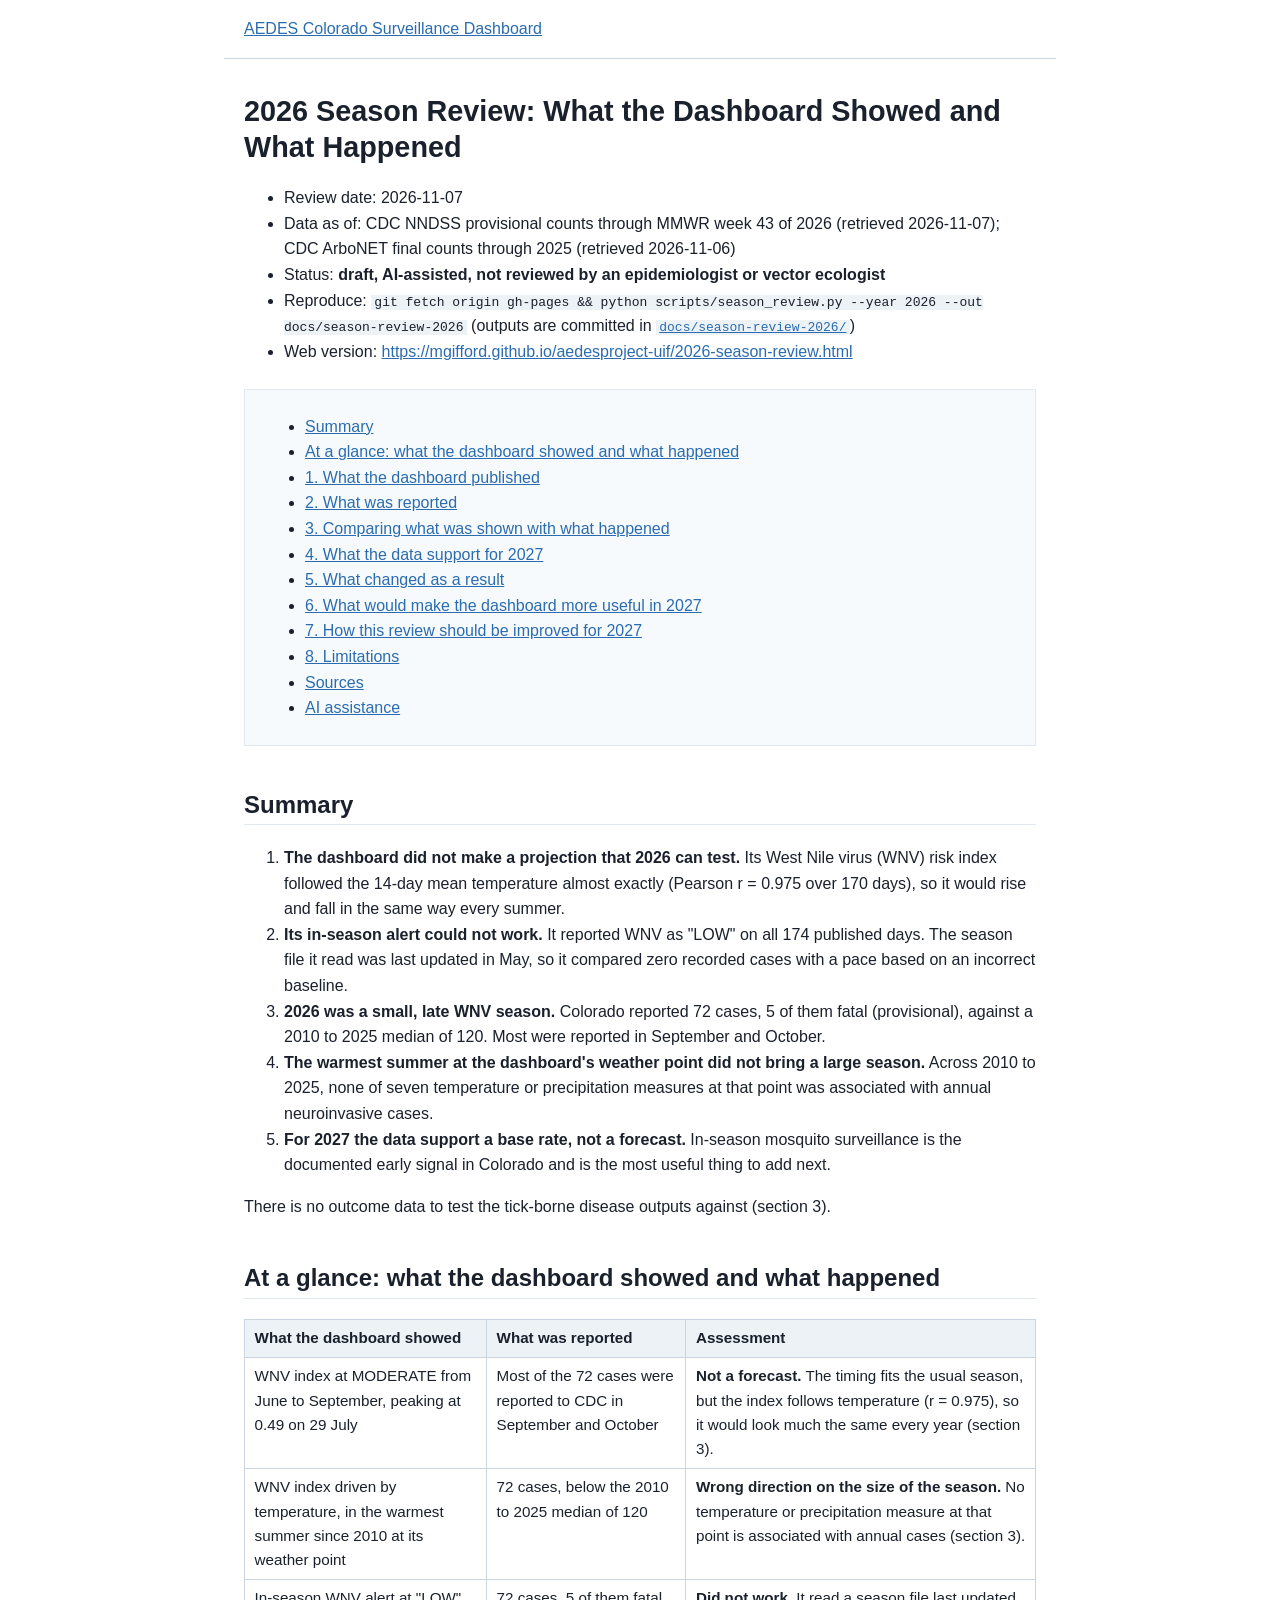
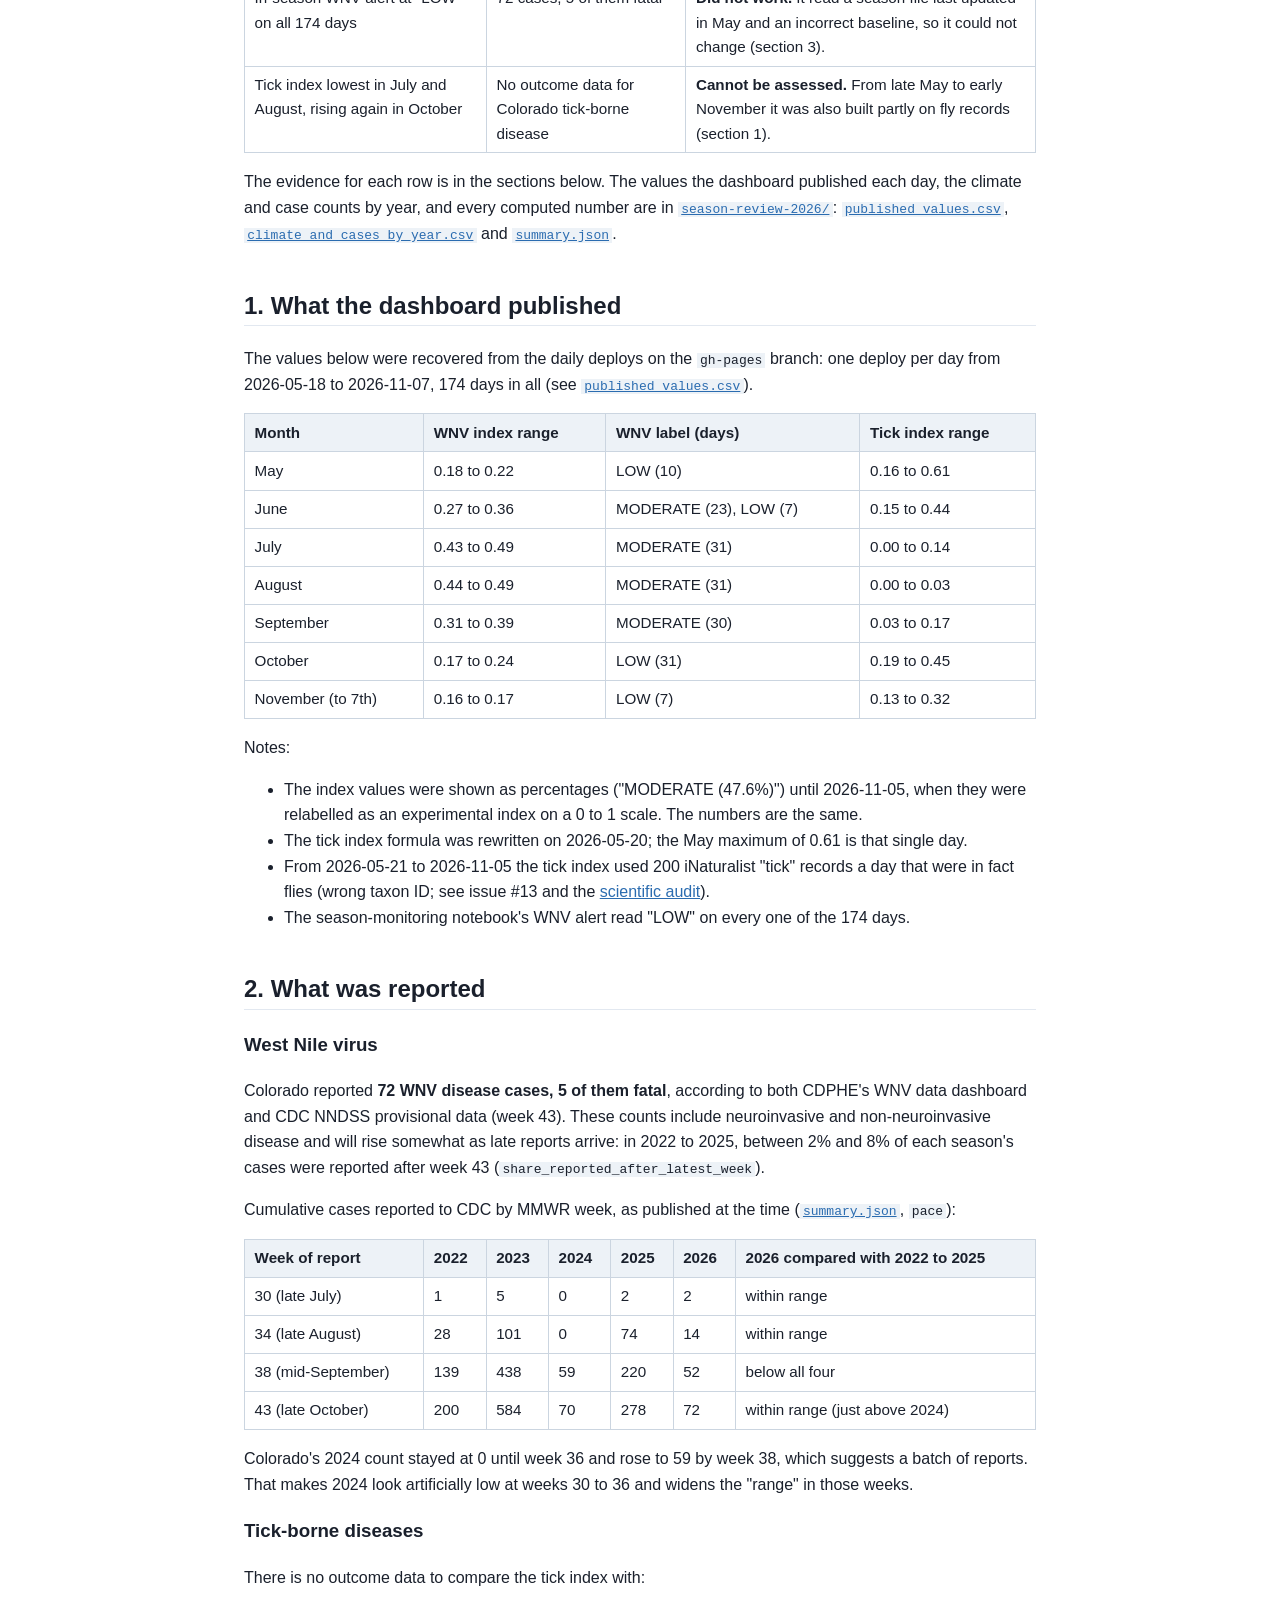
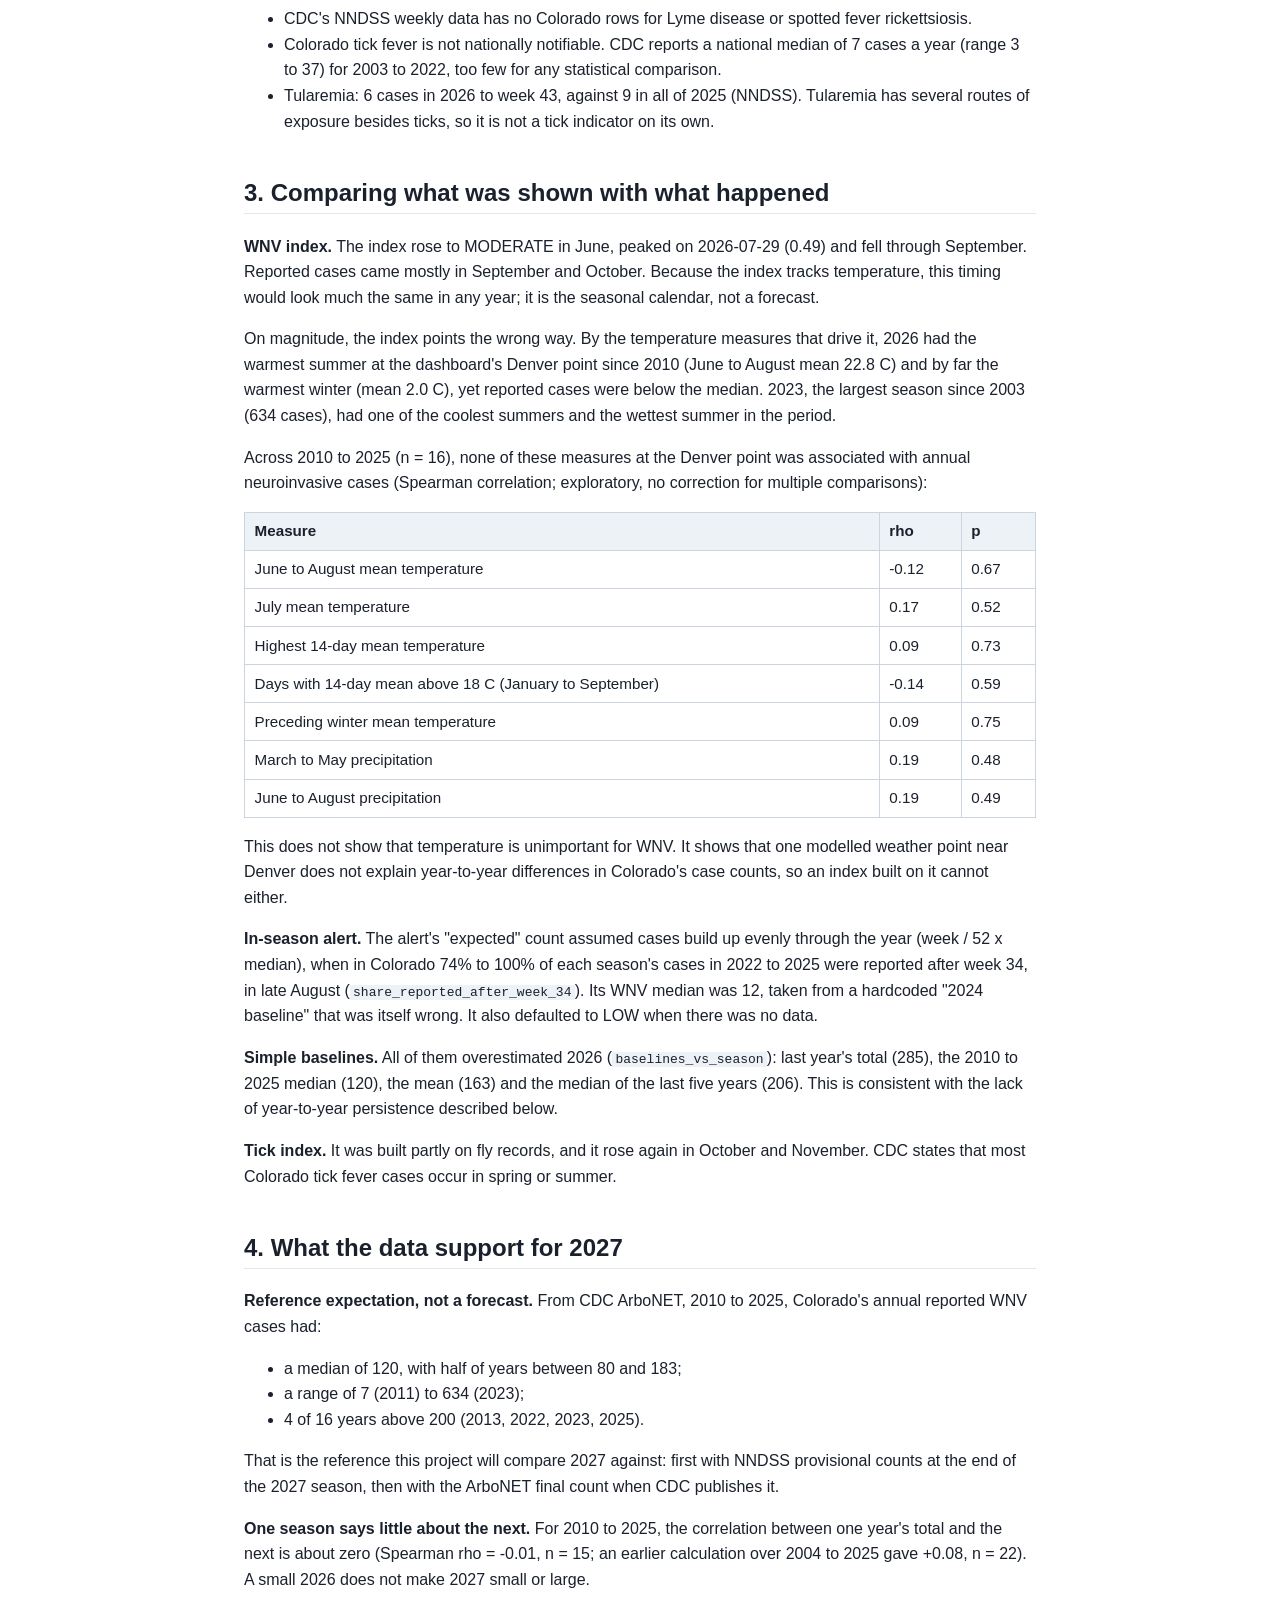
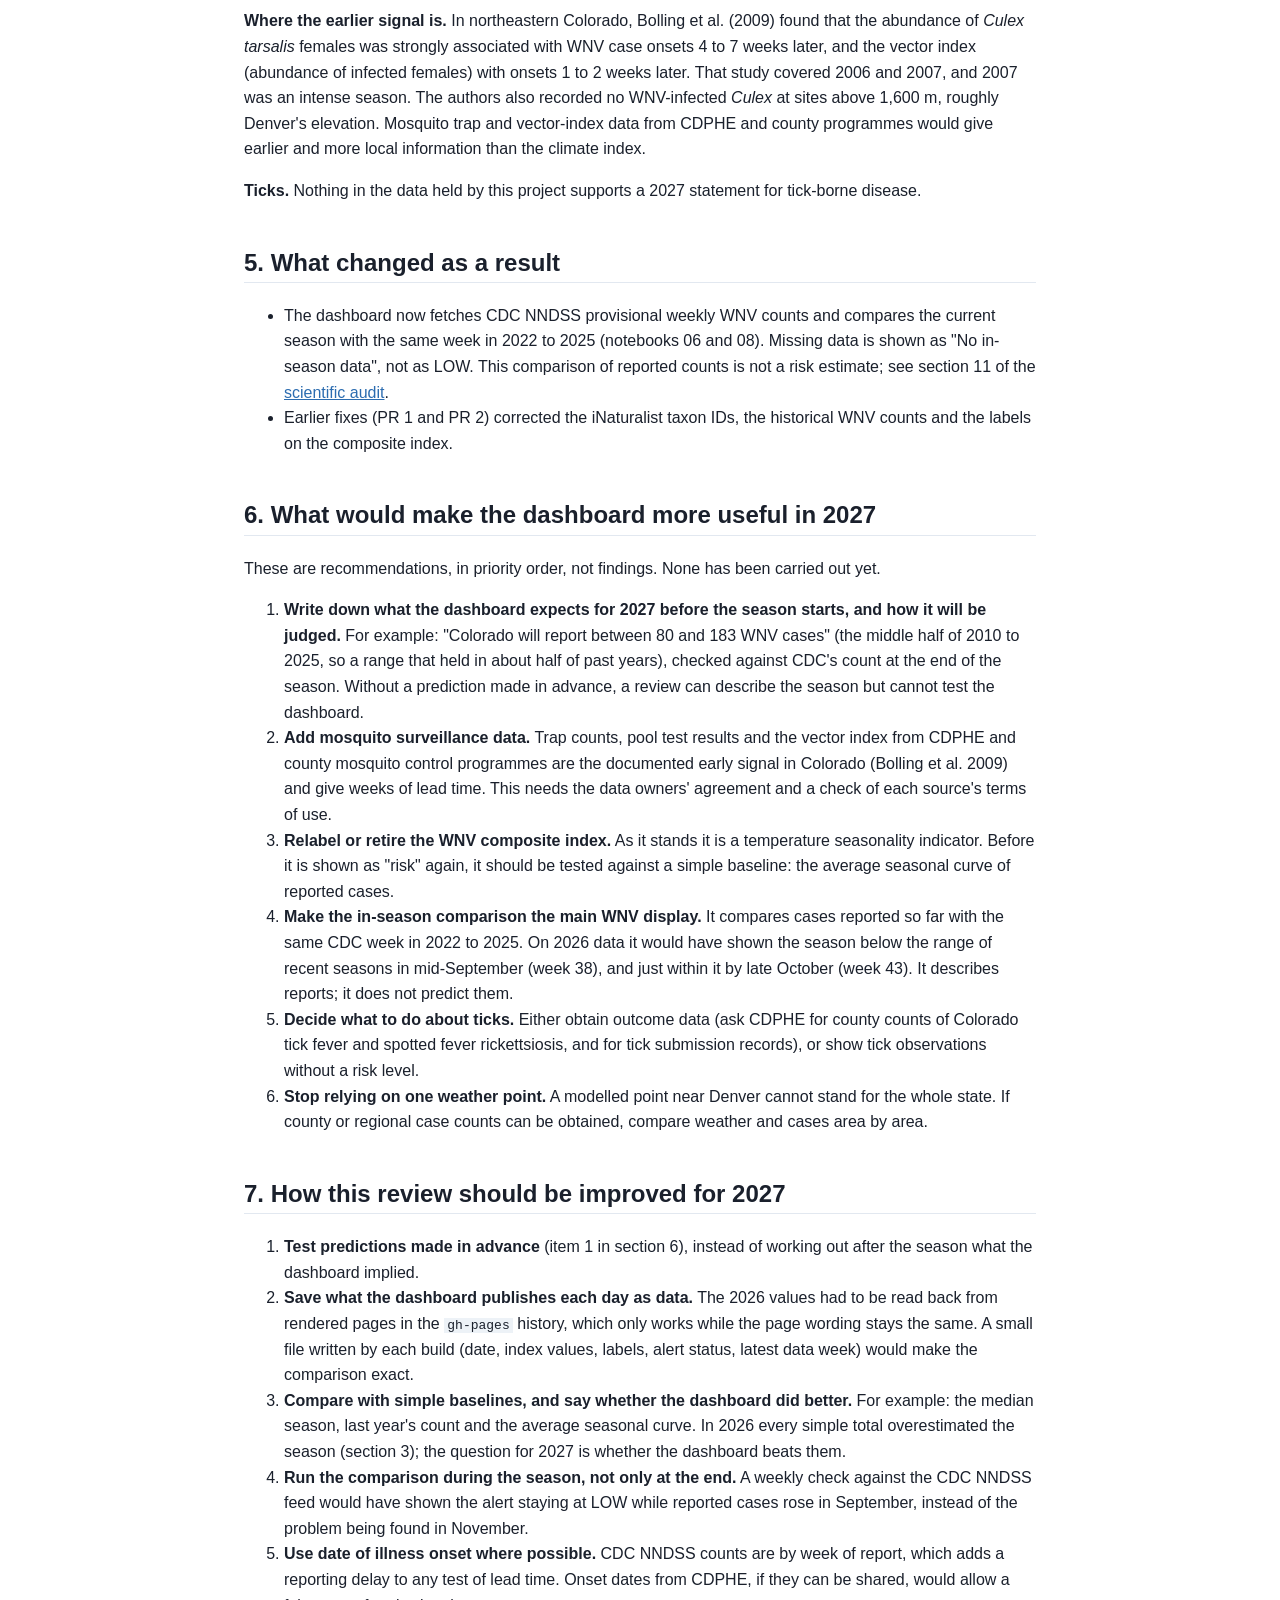
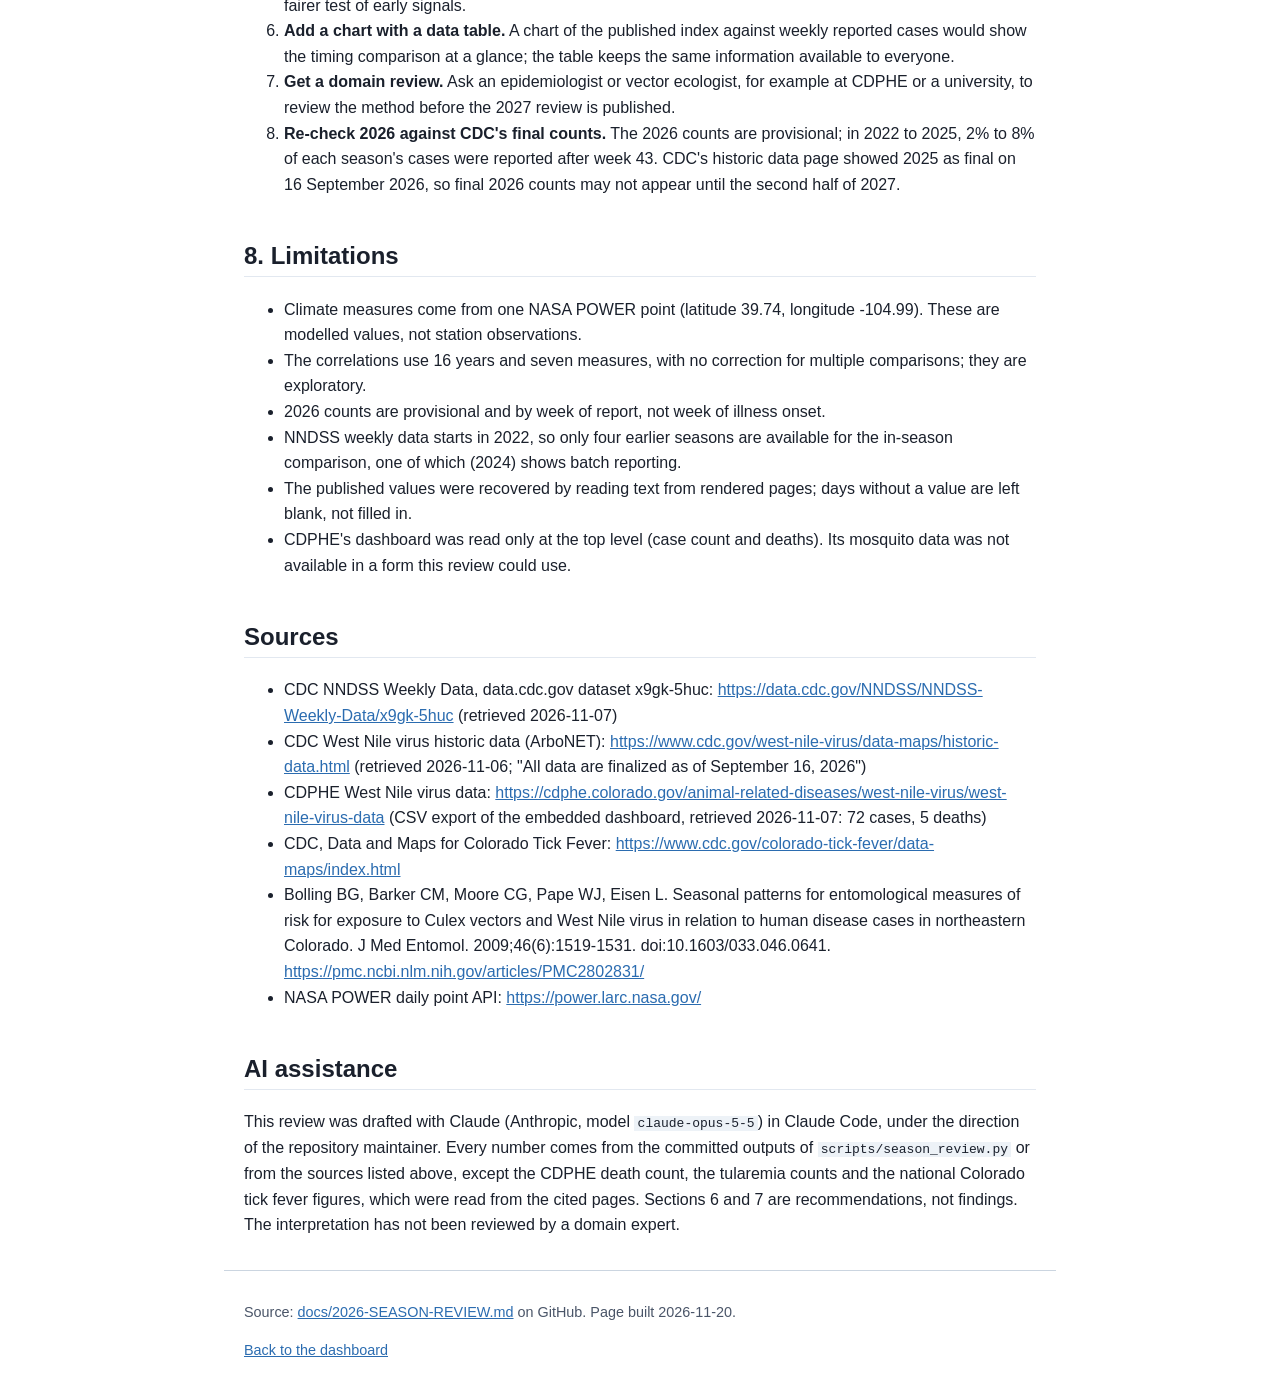
==== 2026-season-review.html @ 2377e475 "dashboard: automated update 236 [skip ci] cbe341d03da4ebc76ed6e91a0ad9309b06b47054" ====
<!DOCTYPE html>
<html lang="en">
<head>
  <meta charset="UTF-8">
  <meta name="viewport" content="width=device-width, initial-scale=1.0">
  <title>2026 Season Review: What the Dashboard Showed and What Happened | AEDES Colorado</title>
  <style>
  *, *::before, *::after { box-sizing: border-box; }
  body { margin: 0; font-family: -apple-system, BlinkMacSystemFont, 'Segoe UI', Roboto, sans-serif;
         line-height: 1.6; color: #1a202c; background: #fff; }
  a { color: #2b6cb0; overflow-wrap: anywhere; }
  a:focus-visible, .table-scroll:focus-visible { outline: 3px solid #1a365d; outline-offset: 2px; }
  .skip-link { position: absolute; left: -9999px; }
  .skip-link:focus { left: 1rem; top: 1rem; background: #fff; padding: 0.5rem; z-index: 1; }
  .site-header, main, footer { max-width: 52rem; margin: 0 auto; padding: 1rem 1.25rem; }
  .site-header { border-bottom: 1px solid #cbd5e0; }
  h1 { font-size: 1.8rem; line-height: 1.25; }
  h2 { margin-top: 2.5rem; border-bottom: 1px solid #e2e8f0; }
  nav.toc { background: #f7fafc; border: 1px solid #e2e8f0; padding: 0.5rem 1.25rem; margin: 1.5rem 0; }
  .table-scroll { overflow-x: auto; margin: 1rem 0; }
  table { border-collapse: collapse; width: 100%; font-size: 0.95rem; }
  th, td { border: 1px solid #cbd5e0; padding: 0.4rem 0.6rem; text-align: left; vertical-align: top; }
  th { background: #edf2f7; }
  code { background: #edf2f7; padding: 0 0.2rem; overflow-wrap: anywhere; }
  footer { border-top: 1px solid #cbd5e0; font-size: 0.9rem; color: #4a5568; }
</style>
</head>
<body>
<a class="skip-link" href="#main">Skip to the review</a>
<header class="site-header">
  <nav aria-label="Site">
    <a href="index.html">AEDES Colorado Surveillance Dashboard</a>
  </nav>
</header>
<main id="main">
<h1 id="2026-season-review-what-the-dashboard-showed-and-what-happened">2026 Season Review: What the Dashboard Showed and What Happened</h1>
<ul>
<li>Review date: 2026-11-07</li>
<li>Data as of: CDC NNDSS provisional counts through MMWR week 43 of 2026 (retrieved 2026-11-07); CDC ArboNET final counts through 2025 (retrieved 2026-11-06)</li>
<li>Status: <strong>draft, AI-assisted, not reviewed by an epidemiologist or vector ecologist</strong></li>
<li>Reproduce: <code>git fetch origin gh-pages &amp;&amp; python scripts/season_review.py --year 2026 --out docs/season-review-2026</code> (outputs are committed in <a href="https://github.com/mgifford/aedesproject-uif/tree/main/docs/season-review-2026"><code>docs/season-review-2026/</code></a>)</li>
<li>Web version: <a href="https://mgifford.github.io/aedesproject-uif/2026-season-review.html">https://mgifford.github.io/aedesproject-uif/2026-season-review.html</a></li>
</ul>
<nav class="toc" aria-label="On this page">
  <ul>
    <li><a href="#summary">Summary</a></li>
    <li><a href="#at-a-glance-what-the-dashboard-showed-and-what-happened">At a glance: what the dashboard showed and what happened</a></li>
    <li><a href="#1-what-the-dashboard-published">1. What the dashboard published</a></li>
    <li><a href="#2-what-was-reported">2. What was reported</a></li>
    <li><a href="#3-comparing-what-was-shown-with-what-happened">3. Comparing what was shown with what happened</a></li>
    <li><a href="#4-what-the-data-support-for-2027">4. What the data support for 2027</a></li>
    <li><a href="#5-what-changed-as-a-result">5. What changed as a result</a></li>
    <li><a href="#6-what-would-make-the-dashboard-more-useful-in-2027">6. What would make the dashboard more useful in 2027</a></li>
    <li><a href="#7-how-this-review-should-be-improved-for-2027">7. How this review should be improved for 2027</a></li>
    <li><a href="#8-limitations">8. Limitations</a></li>
    <li><a href="#sources">Sources</a></li>
    <li><a href="#ai-assistance">AI assistance</a></li>
  </ul>
</nav>
<h2 id="summary">Summary</h2>
<ol>
<li><strong>The dashboard did not make a projection that 2026 can test.</strong> Its West Nile virus (WNV) risk index followed the 14-day mean temperature almost exactly (Pearson r = 0.975 over 170 days), so it would rise and fall in the same way every summer.</li>
<li><strong>Its in-season alert could not work.</strong> It reported WNV as &quot;LOW&quot; on all 174 published days. The season file it read was last updated in May, so it compared zero recorded cases with a pace based on an incorrect baseline.</li>
<li><strong>2026 was a small, late WNV season.</strong> Colorado reported 72 cases, 5 of them fatal (provisional), against a 2010 to 2025 median of 120. Most were reported in September and October.</li>
<li><strong>The warmest summer at the dashboard's weather point did not bring a large season.</strong> Across 2010 to 2025, none of seven temperature or precipitation measures at that point was associated with annual neuroinvasive cases.</li>
<li><strong>For 2027 the data support a base rate, not a forecast.</strong> In-season mosquito surveillance is the documented early signal in Colorado and is the most useful thing to add next.</li>
</ol>
<p>There is no outcome data to test the tick-borne disease outputs against (section 3).</p>
<h2 id="at-a-glance-what-the-dashboard-showed-and-what-happened">At a glance: what the dashboard showed and what happened</h2>
<div class="table-scroll" role="region" tabindex="0" aria-labelledby="at-a-glance-what-the-dashboard-showed-and-what-happened">
<table>
<thead>
<tr>
  <th>What the dashboard showed</th>
  <th>What was reported</th>
  <th>Assessment</th>
</tr>
</thead>
<tbody>
<tr>
  <td>WNV index at MODERATE from June to September, peaking at 0.49 on 29 July</td>
  <td>Most of the 72 cases were reported to CDC in September and October</td>
  <td><strong>Not a forecast.</strong> The timing fits the usual season, but the index follows temperature (r = 0.975), so it would look much the same every year (section 3).</td>
</tr>
<tr>
  <td>WNV index driven by temperature, in the warmest summer since 2010 at its weather point</td>
  <td>72 cases, below the 2010 to 2025 median of 120</td>
  <td><strong>Wrong direction on the size of the season.</strong> No temperature or precipitation measure at that point is associated with annual cases (section 3).</td>
</tr>
<tr>
  <td>In-season WNV alert at &quot;LOW&quot; on all 174 days</td>
  <td>72 cases, 5 of them fatal</td>
  <td><strong>Did not work.</strong> It read a season file last updated in May and an incorrect baseline, so it could not change (section 3).</td>
</tr>
<tr>
  <td>Tick index lowest in July and August, rising again in October</td>
  <td>No outcome data for Colorado tick-borne disease</td>
  <td><strong>Cannot be assessed.</strong> From late May to early November it was also built partly on fly records (section 1).</td>
</tr>
</tbody>
</table></div>
<p>The evidence for each row is in the sections below. The values the dashboard published each day, the climate and case counts by year, and every computed number are in <a href="https://github.com/mgifford/aedesproject-uif/tree/main/docs/season-review-2026"><code>season-review-2026/</code></a>: <a href="season-review-2026/published_values.csv"><code>published_values.csv</code></a>, <a href="season-review-2026/climate_and_cases_by_year.csv"><code>climate_and_cases_by_year.csv</code></a> and <a href="season-review-2026/summary.json"><code>summary.json</code></a>.</p>
<h2 id="1-what-the-dashboard-published">1. What the dashboard published</h2>
<p>The values below were recovered from the daily deploys on the <code>gh-pages</code> branch: one deploy per day from 2026-05-18 to 2026-11-07, 174 days in all (see <a href="season-review-2026/published_values.csv"><code>published_values.csv</code></a>).</p>
<div class="table-scroll" role="region" tabindex="0" aria-labelledby="1-what-the-dashboard-published">
<table>
<thead>
<tr>
  <th>Month</th>
  <th>WNV index range</th>
  <th>WNV label (days)</th>
  <th>Tick index range</th>
</tr>
</thead>
<tbody>
<tr>
  <td>May</td>
  <td>0.18 to 0.22</td>
  <td>LOW (10)</td>
  <td>0.16 to 0.61</td>
</tr>
<tr>
  <td>June</td>
  <td>0.27 to 0.36</td>
  <td>MODERATE (23), LOW (7)</td>
  <td>0.15 to 0.44</td>
</tr>
<tr>
  <td>July</td>
  <td>0.43 to 0.49</td>
  <td>MODERATE (31)</td>
  <td>0.00 to 0.14</td>
</tr>
<tr>
  <td>August</td>
  <td>0.44 to 0.49</td>
  <td>MODERATE (31)</td>
  <td>0.00 to 0.03</td>
</tr>
<tr>
  <td>September</td>
  <td>0.31 to 0.39</td>
  <td>MODERATE (30)</td>
  <td>0.03 to 0.17</td>
</tr>
<tr>
  <td>October</td>
  <td>0.17 to 0.24</td>
  <td>LOW (31)</td>
  <td>0.19 to 0.45</td>
</tr>
<tr>
  <td>November (to 7th)</td>
  <td>0.16 to 0.17</td>
  <td>LOW (7)</td>
  <td>0.13 to 0.32</td>
</tr>
</tbody>
</table></div>
<p>Notes:</p>
<ul>
<li>The index values were shown as percentages (&quot;MODERATE (47.6%)&quot;) until 2026-11-05, when they were relabelled as an experimental index on a 0 to 1 scale. The numbers are the same.</li>
<li>The tick index formula was rewritten on 2026-05-20; the May maximum of 0.61 is that single day.</li>
<li>From 2026-05-21 to 2026-11-05 the tick index used 200 iNaturalist &quot;tick&quot; records a day that were in fact flies (wrong taxon ID; see issue #13 and the <a href="https://github.com/mgifford/aedesproject-uif/blob/main/docs/SCIENTIFIC-AUDIT.md">scientific audit</a>).</li>
<li>The season-monitoring notebook's WNV alert read &quot;LOW&quot; on every one of the 174 days.</li>
</ul>
<h2 id="2-what-was-reported">2. What was reported</h2>
<h3 id="west-nile-virus">West Nile virus</h3>
<p>Colorado reported <strong>72 WNV disease cases, 5 of them fatal</strong>, according to both CDPHE's WNV data dashboard and CDC NNDSS provisional data (week 43). These counts include neuroinvasive and non-neuroinvasive disease and will rise somewhat as late reports arrive: in 2022 to 2025, between 2% and 8% of each season's cases were reported after week 43 (<code>share_reported_after_latest_week</code>).</p>
<p>Cumulative cases reported to CDC by MMWR week, as published at the time (<a href="season-review-2026/summary.json"><code>summary.json</code></a>, <code>pace</code>):</p>
<div class="table-scroll" role="region" tabindex="0" aria-labelledby="west-nile-virus">
<table>
<thead>
<tr>
  <th>Week of report</th>
  <th>2022</th>
  <th>2023</th>
  <th>2024</th>
  <th>2025</th>
  <th>2026</th>
  <th>2026 compared with 2022 to 2025</th>
</tr>
</thead>
<tbody>
<tr>
  <td>30 (late July)</td>
  <td>1</td>
  <td>5</td>
  <td>0</td>
  <td>2</td>
  <td>2</td>
  <td>within range</td>
</tr>
<tr>
  <td>34 (late August)</td>
  <td>28</td>
  <td>101</td>
  <td>0</td>
  <td>74</td>
  <td>14</td>
  <td>within range</td>
</tr>
<tr>
  <td>38 (mid-September)</td>
  <td>139</td>
  <td>438</td>
  <td>59</td>
  <td>220</td>
  <td>52</td>
  <td>below all four</td>
</tr>
<tr>
  <td>43 (late October)</td>
  <td>200</td>
  <td>584</td>
  <td>70</td>
  <td>278</td>
  <td>72</td>
  <td>within range (just above 2024)</td>
</tr>
</tbody>
</table></div>
<p>Colorado's 2024 count stayed at 0 until week 36 and rose to 59 by week 38, which suggests a batch of reports. That makes 2024 look artificially low at weeks 30 to 36 and widens the &quot;range&quot; in those weeks.</p>
<h3 id="tick-borne-diseases">Tick-borne diseases</h3>
<p>There is no outcome data to compare the tick index with:</p>
<ul>
<li>CDC's NNDSS weekly data has no Colorado rows for Lyme disease or spotted fever rickettsiosis.</li>
<li>Colorado tick fever is not nationally notifiable. CDC reports a national median of 7 cases a year (range 3 to 37) for 2003 to 2022, too few for any statistical comparison.</li>
<li>Tularemia: 6 cases in 2026 to week 43, against 9 in all of 2025 (NNDSS). Tularemia has several routes of exposure besides ticks, so it is not a tick indicator on its own.</li>
</ul>
<h2 id="3-comparing-what-was-shown-with-what-happened">3. Comparing what was shown with what happened</h2>
<p><strong>WNV index.</strong> The index rose to MODERATE in June, peaked on 2026-07-29 (0.49) and fell through September. Reported cases came mostly in September and October. Because the index tracks temperature, this timing would look much the same in any year; it is the seasonal calendar, not a forecast.</p>
<p>On magnitude, the index points the wrong way. By the temperature measures that drive it, 2026 had the warmest summer at the dashboard's Denver point since 2010 (June to August mean 22.8 C) and by far the warmest winter (mean 2.0 C), yet reported cases were below the median. 2023, the largest season since 2003 (634 cases), had one of the coolest summers and the wettest summer in the period.</p>
<p>Across 2010 to 2025 (n = 16), none of these measures at the Denver point was associated with annual neuroinvasive cases (Spearman correlation; exploratory, no correction for multiple comparisons):</p>
<div class="table-scroll" role="region" tabindex="0" aria-labelledby="3-comparing-what-was-shown-with-what-happened">
<table>
<thead>
<tr>
  <th>Measure</th>
  <th>rho</th>
  <th>p</th>
</tr>
</thead>
<tbody>
<tr>
  <td>June to August mean temperature</td>
  <td>-0.12</td>
  <td>0.67</td>
</tr>
<tr>
  <td>July mean temperature</td>
  <td>0.17</td>
  <td>0.52</td>
</tr>
<tr>
  <td>Highest 14-day mean temperature</td>
  <td>0.09</td>
  <td>0.73</td>
</tr>
<tr>
  <td>Days with 14-day mean above 18 C (January to September)</td>
  <td>-0.14</td>
  <td>0.59</td>
</tr>
<tr>
  <td>Preceding winter mean temperature</td>
  <td>0.09</td>
  <td>0.75</td>
</tr>
<tr>
  <td>March to May precipitation</td>
  <td>0.19</td>
  <td>0.48</td>
</tr>
<tr>
  <td>June to August precipitation</td>
  <td>0.19</td>
  <td>0.49</td>
</tr>
</tbody>
</table></div>
<p>This does not show that temperature is unimportant for WNV. It shows that one modelled weather point near Denver does not explain year-to-year differences in Colorado's case counts, so an index built on it cannot either.</p>
<p><strong>In-season alert.</strong> The alert's &quot;expected&quot; count assumed cases build up evenly through the year (week / 52 x median), when in Colorado 74% to 100% of each season's cases in 2022 to 2025 were reported after week 34, in late August (<code>share_reported_after_week_34</code>). Its WNV median was 12, taken from a hardcoded &quot;2024 baseline&quot; that was itself wrong. It also defaulted to LOW when there was no data.</p>
<p><strong>Simple baselines.</strong> All of them overestimated 2026 (<code>baselines_vs_season</code>): last year's total (285), the 2010 to 2025 median (120), the mean (163) and the median of the last five years (206). This is consistent with the lack of year-to-year persistence described below.</p>
<p><strong>Tick index.</strong> It was built partly on fly records, and it rose again in October and November. CDC states that most Colorado tick fever cases occur in spring or summer.</p>
<h2 id="4-what-the-data-support-for-2027">4. What the data support for 2027</h2>
<p><strong>Reference expectation, not a forecast.</strong> From CDC ArboNET, 2010 to 2025, Colorado's annual reported WNV cases had:</p>
<ul>
<li>a median of 120, with half of years between 80 and 183;</li>
<li>a range of 7 (2011) to 634 (2023);</li>
<li>4 of 16 years above 200 (2013, 2022, 2023, 2025).</li>
</ul>
<p>That is the reference this project will compare 2027 against: first with NNDSS provisional counts at the end of the 2027 season, then with the ArboNET final count when CDC publishes it.</p>
<p><strong>One season says little about the next.</strong> For 2010 to 2025, the correlation between one year's total and the next is about zero (Spearman rho = -0.01, n = 15; an earlier calculation over 2004 to 2025 gave +0.08, n = 22). A small 2026 does not make 2027 small or large.</p>
<p><strong>Where the earlier signal is.</strong> In northeastern Colorado, Bolling et al. (2009) found that the abundance of <em>Culex tarsalis</em> females was strongly associated with WNV case onsets 4 to 7 weeks later, and the vector index (abundance of infected females) with onsets 1 to 2 weeks later. That study covered 2006 and 2007, and 2007 was an intense season. The authors also recorded no WNV-infected <em>Culex</em> at sites above 1,600 m, roughly Denver's elevation. Mosquito trap and vector-index data from CDPHE and county programmes would give earlier and more local information than the climate index.</p>
<p><strong>Ticks.</strong> Nothing in the data held by this project supports a 2027 statement for tick-borne disease.</p>
<h2 id="5-what-changed-as-a-result">5. What changed as a result</h2>
<ul>
<li>The dashboard now fetches CDC NNDSS provisional weekly WNV counts and compares the current season with the same week in 2022 to 2025 (notebooks 06 and 08). Missing data is shown as &quot;No in-season data&quot;, not as LOW. This comparison of reported counts is not a risk estimate; see section 11 of the <a href="https://github.com/mgifford/aedesproject-uif/blob/main/docs/SCIENTIFIC-AUDIT.md">scientific audit</a>.</li>
<li>Earlier fixes (PR 1 and PR 2) corrected the iNaturalist taxon IDs, the historical WNV counts and the labels on the composite index.</li>
</ul>
<h2 id="6-what-would-make-the-dashboard-more-useful-in-2027">6. What would make the dashboard more useful in 2027</h2>
<p>These are recommendations, in priority order, not findings. None has been carried out yet.</p>
<ol>
<li><strong>Write down what the dashboard expects for 2027 before the season starts, and how it will be judged.</strong> For example: &quot;Colorado will report between 80 and 183 WNV cases&quot; (the middle half of 2010 to 2025, so a range that held in about half of past years), checked against CDC's count at the end of the season. Without a prediction made in advance, a review can describe the season but cannot test the dashboard.</li>
<li><strong>Add mosquito surveillance data.</strong> Trap counts, pool test results and the vector index from CDPHE and county mosquito control programmes are the documented early signal in Colorado (Bolling et al. 2009) and give weeks of lead time. This needs the data owners' agreement and a check of each source's terms of use.</li>
<li><strong>Relabel or retire the WNV composite index.</strong> As it stands it is a temperature seasonality indicator. Before it is shown as &quot;risk&quot; again, it should be tested against a simple baseline: the average seasonal curve of reported cases.</li>
<li><strong>Make the in-season comparison the main WNV display.</strong> It compares cases reported so far with the same CDC week in 2022 to 2025. On 2026 data it would have shown the season below the range of recent seasons in mid-September (week 38), and just within it by late October (week 43). It describes reports; it does not predict them.</li>
<li><strong>Decide what to do about ticks.</strong> Either obtain outcome data (ask CDPHE for county counts of Colorado tick fever and spotted fever rickettsiosis, and for tick submission records), or show tick observations without a risk level.</li>
<li><strong>Stop relying on one weather point.</strong> A modelled point near Denver cannot stand for the whole state. If county or regional case counts can be obtained, compare weather and cases area by area.</li>
</ol>
<h2 id="7-how-this-review-should-be-improved-for-2027">7. How this review should be improved for 2027</h2>
<ol>
<li><strong>Test predictions made in advance</strong> (item 1 in section 6), instead of working out after the season what the dashboard implied.</li>
<li><strong>Save what the dashboard publishes each day as data.</strong> The 2026 values had to be read back from rendered pages in the <code>gh-pages</code> history, which only works while the page wording stays the same. A small file written by each build (date, index values, labels, alert status, latest data week) would make the comparison exact.</li>
<li><strong>Compare with simple baselines, and say whether the dashboard did better.</strong> For example: the median season, last year's count and the average seasonal curve. In 2026 every simple total overestimated the season (section 3); the question for 2027 is whether the dashboard beats them.</li>
<li><strong>Run the comparison during the season, not only at the end.</strong> A weekly check against the CDC NNDSS feed would have shown the alert staying at LOW while reported cases rose in September, instead of the problem being found in November.</li>
<li><strong>Use date of illness onset where possible.</strong> CDC NNDSS counts are by week of report, which adds a reporting delay to any test of lead time. Onset dates from CDPHE, if they can be shared, would allow a fairer test of early signals.</li>
<li><strong>Add a chart with a data table.</strong> A chart of the published index against weekly reported cases would show the timing comparison at a glance; the table keeps the same information available to everyone.</li>
<li><strong>Get a domain review.</strong> Ask an epidemiologist or vector ecologist, for example at CDPHE or a university, to review the method before the 2027 review is published.</li>
<li><strong>Re-check 2026 against CDC's final counts.</strong> The 2026 counts are provisional; in 2022 to 2025, 2% to 8% of each season's cases were reported after week 43. CDC's historic data page showed 2025 as final on 16 September 2026, so final 2026 counts may not appear until the second half of 2027.</li>
</ol>
<h2 id="8-limitations">8. Limitations</h2>
<ul>
<li>Climate measures come from one NASA POWER point (latitude 39.74, longitude -104.99). These are modelled values, not station observations.</li>
<li>The correlations use 16 years and seven measures, with no correction for multiple comparisons; they are exploratory.</li>
<li>2026 counts are provisional and by week of report, not week of illness onset.</li>
<li>NNDSS weekly data starts in 2022, so only four earlier seasons are available for the in-season comparison, one of which (2024) shows batch reporting.</li>
<li>The published values were recovered by reading text from rendered pages; days without a value are left blank, not filled in.</li>
<li>CDPHE's dashboard was read only at the top level (case count and deaths). Its mosquito data was not available in a form this review could use.</li>
</ul>
<h2 id="sources">Sources</h2>
<ul>
<li>CDC NNDSS Weekly Data, data.cdc.gov dataset x9gk-5huc: <a href="https://data.cdc.gov/NNDSS/NNDSS-Weekly-Data/x9gk-5huc">https://data.cdc.gov/NNDSS/NNDSS-Weekly-Data/x9gk-5huc</a> (retrieved 2026-11-07)</li>
<li>CDC West Nile virus historic data (ArboNET): <a href="https://www.cdc.gov/west-nile-virus/data-maps/historic-data.html">https://www.cdc.gov/west-nile-virus/data-maps/historic-data.html</a> (retrieved 2026-11-06; &quot;All data are finalized as of September 16, 2026&quot;)</li>
<li>CDPHE West Nile virus data: <a href="https://cdphe.colorado.gov/animal-related-diseases/west-nile-virus/west-nile-virus-data">https://cdphe.colorado.gov/animal-related-diseases/west-nile-virus/west-nile-virus-data</a> (CSV export of the embedded dashboard, retrieved 2026-11-07: 72 cases, 5 deaths)</li>
<li>CDC, Data and Maps for Colorado Tick Fever: <a href="https://www.cdc.gov/colorado-tick-fever/data-maps/index.html">https://www.cdc.gov/colorado-tick-fever/data-maps/index.html</a></li>
<li>Bolling BG, Barker CM, Moore CG, Pape WJ, Eisen L. Seasonal patterns for entomological measures of risk for exposure to Culex vectors and West Nile virus in relation to human disease cases in northeastern Colorado. J Med Entomol. 2009;46(6):1519-1531. doi:10.1603/033.046.0641. <a href="https://pmc.ncbi.nlm.nih.gov/articles/PMC2802831/">https://pmc.ncbi.nlm.nih.gov/articles/PMC2802831/</a></li>
<li>NASA POWER daily point API: <a href="https://power.larc.nasa.gov/">https://power.larc.nasa.gov/</a></li>
</ul>
<h2 id="ai-assistance">AI assistance</h2>
<p>This review was drafted with Claude (Anthropic, model <code>claude-opus-5-5</code>) in Claude Code, under the direction of the repository maintainer. Every number comes from the committed outputs of <code>scripts/season_review.py</code> or from the sources listed above, except the CDPHE death count, the tularemia counts and the national Colorado tick fever figures, which were read from the cited pages. Sections 6 and 7 are recommendations, not findings. The interpretation has not been reviewed by a domain expert.</p>

</main>
<footer>
  <p>Source: <a href="https://github.com/mgifford/aedesproject-uif/blob/main/docs/2026-SEASON-REVIEW.md">docs/2026-SEASON-REVIEW.md</a> on GitHub. Page built 2026-11-20.</p>
  <p><a href="index.html">Back to the dashboard</a></p>
</footer>
</body>
</html>
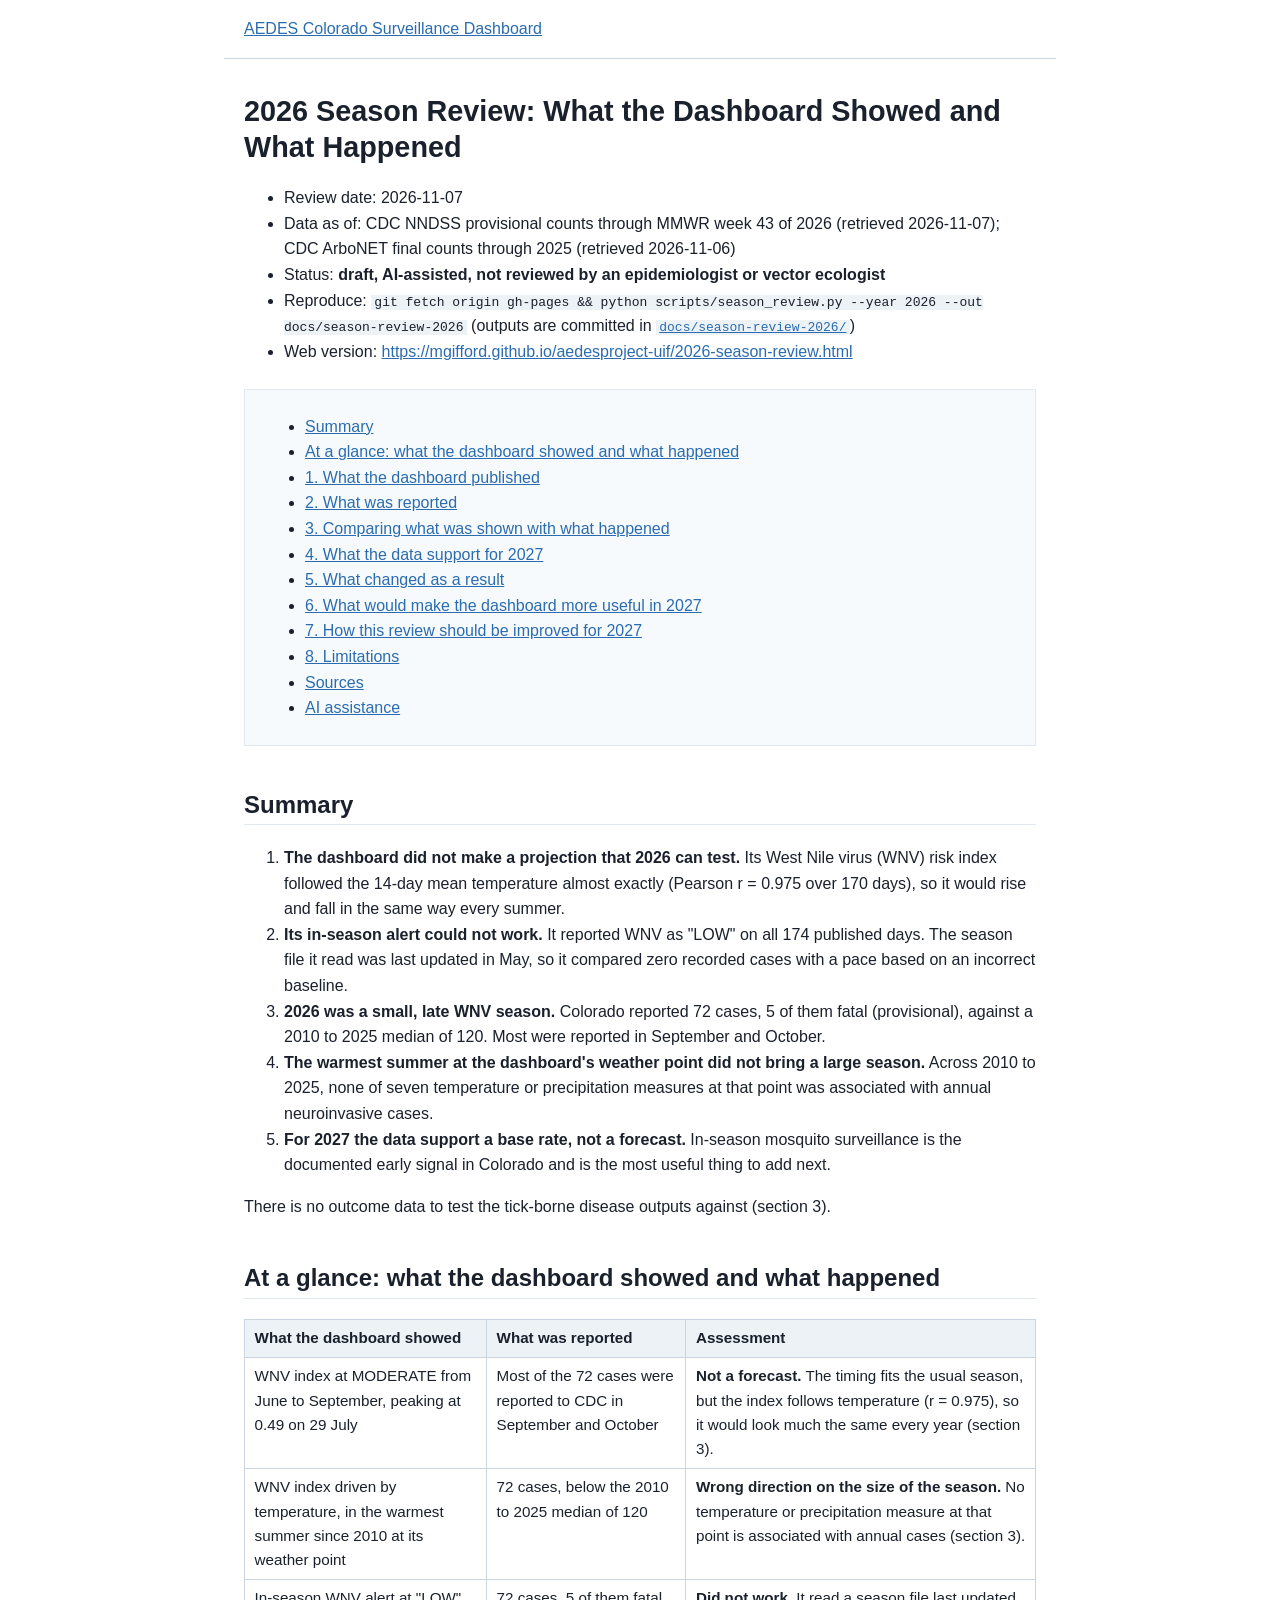
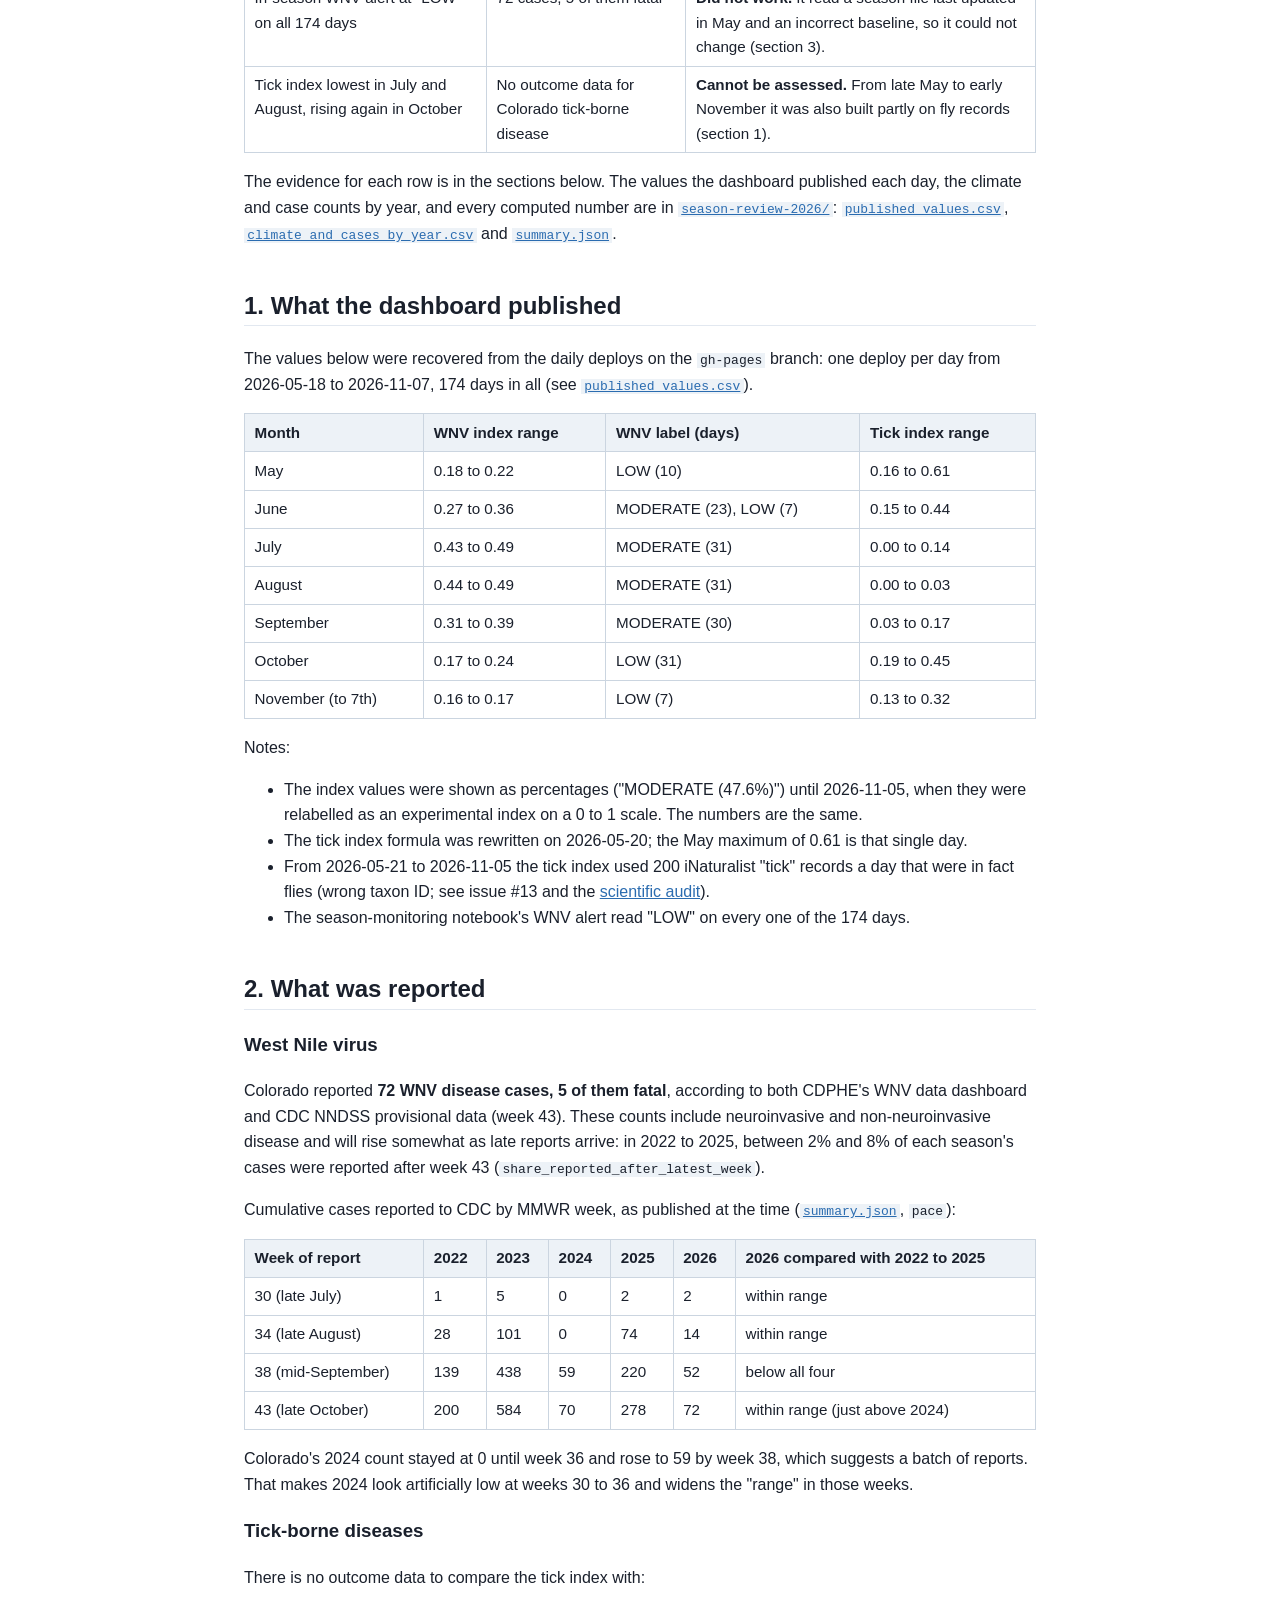
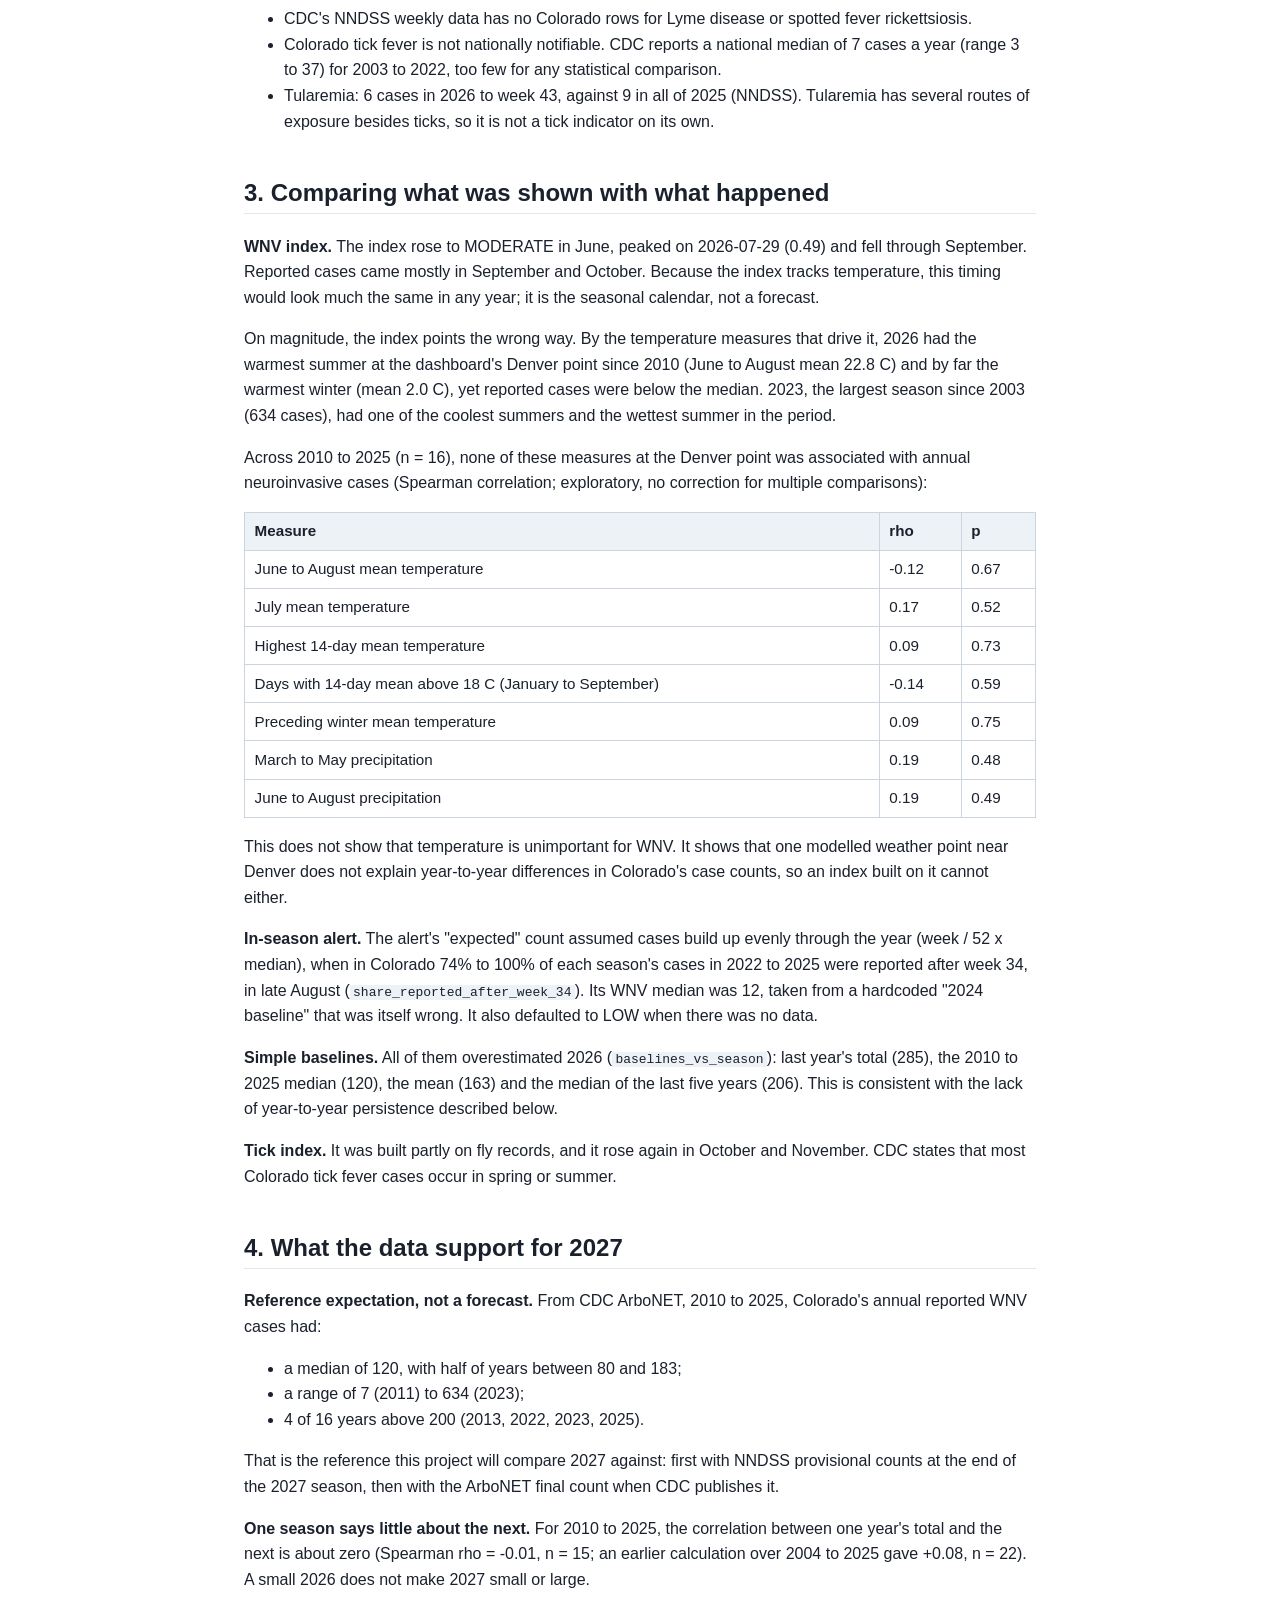
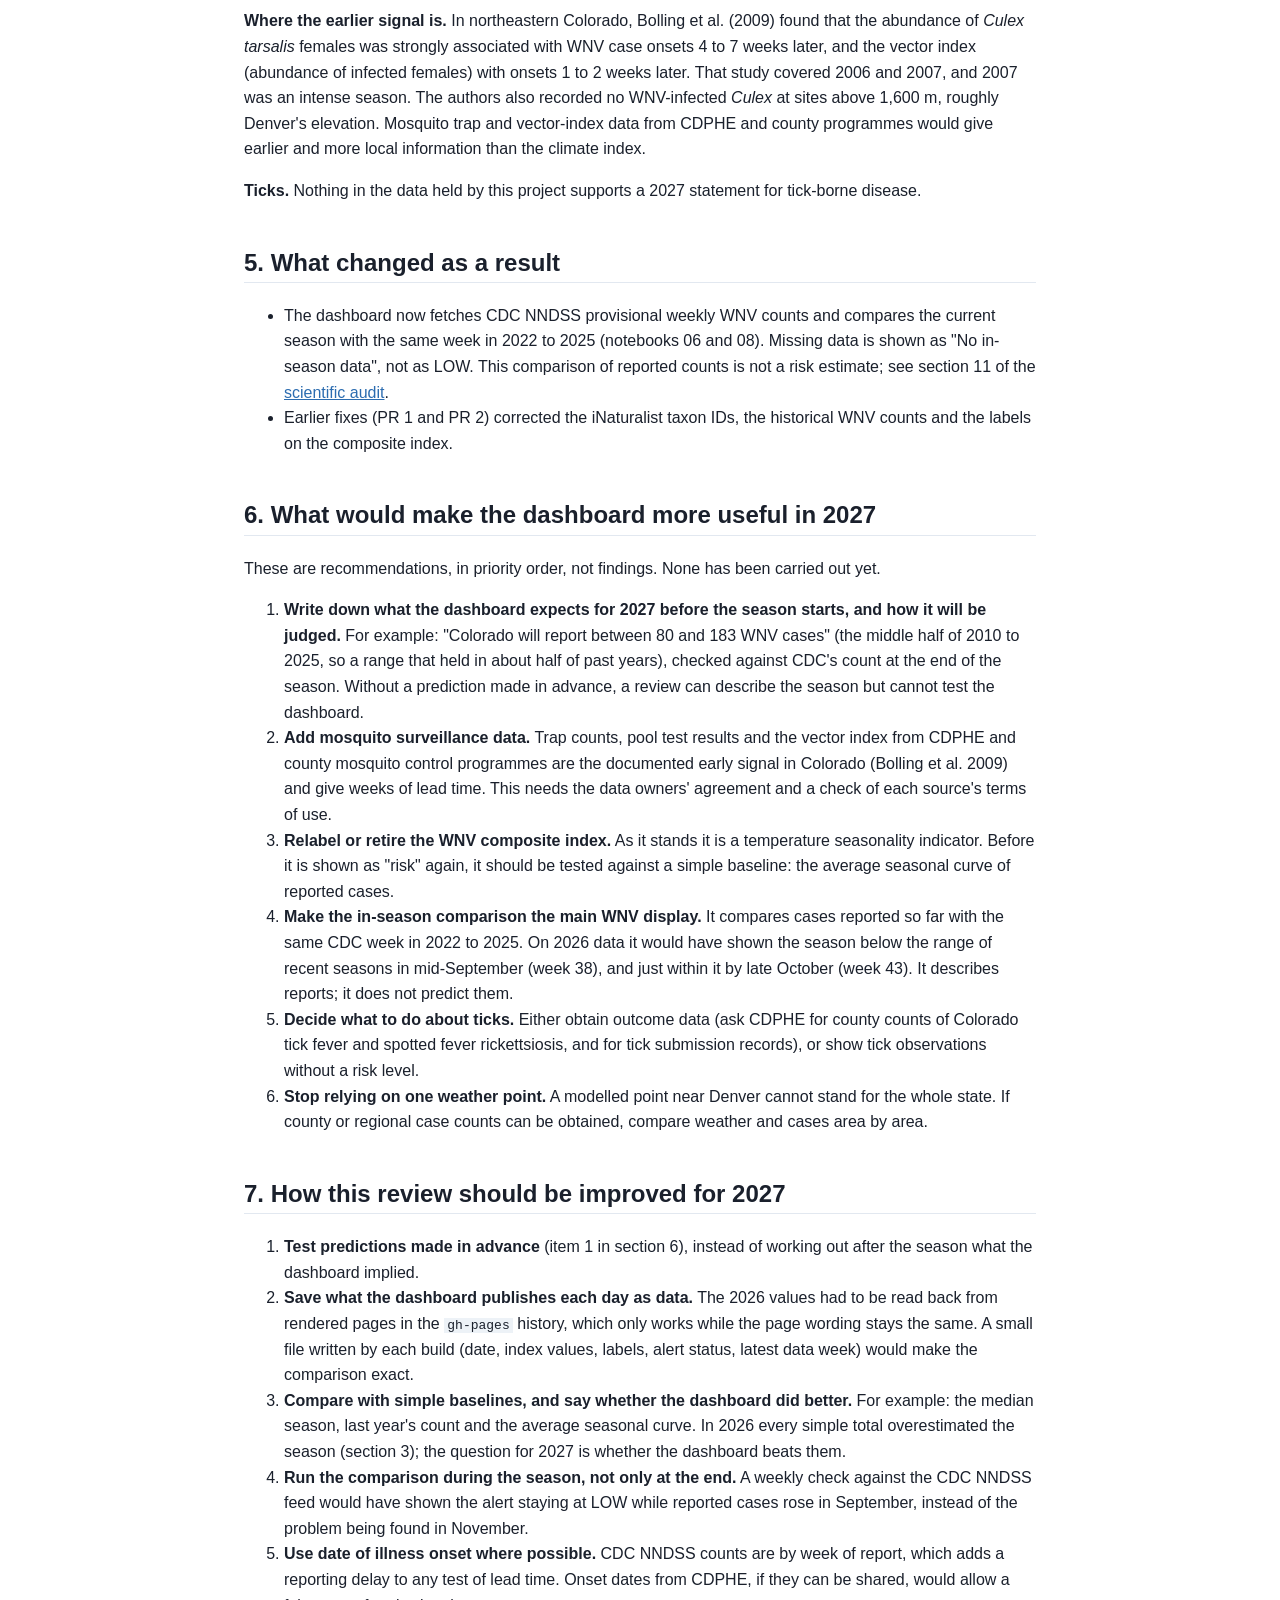
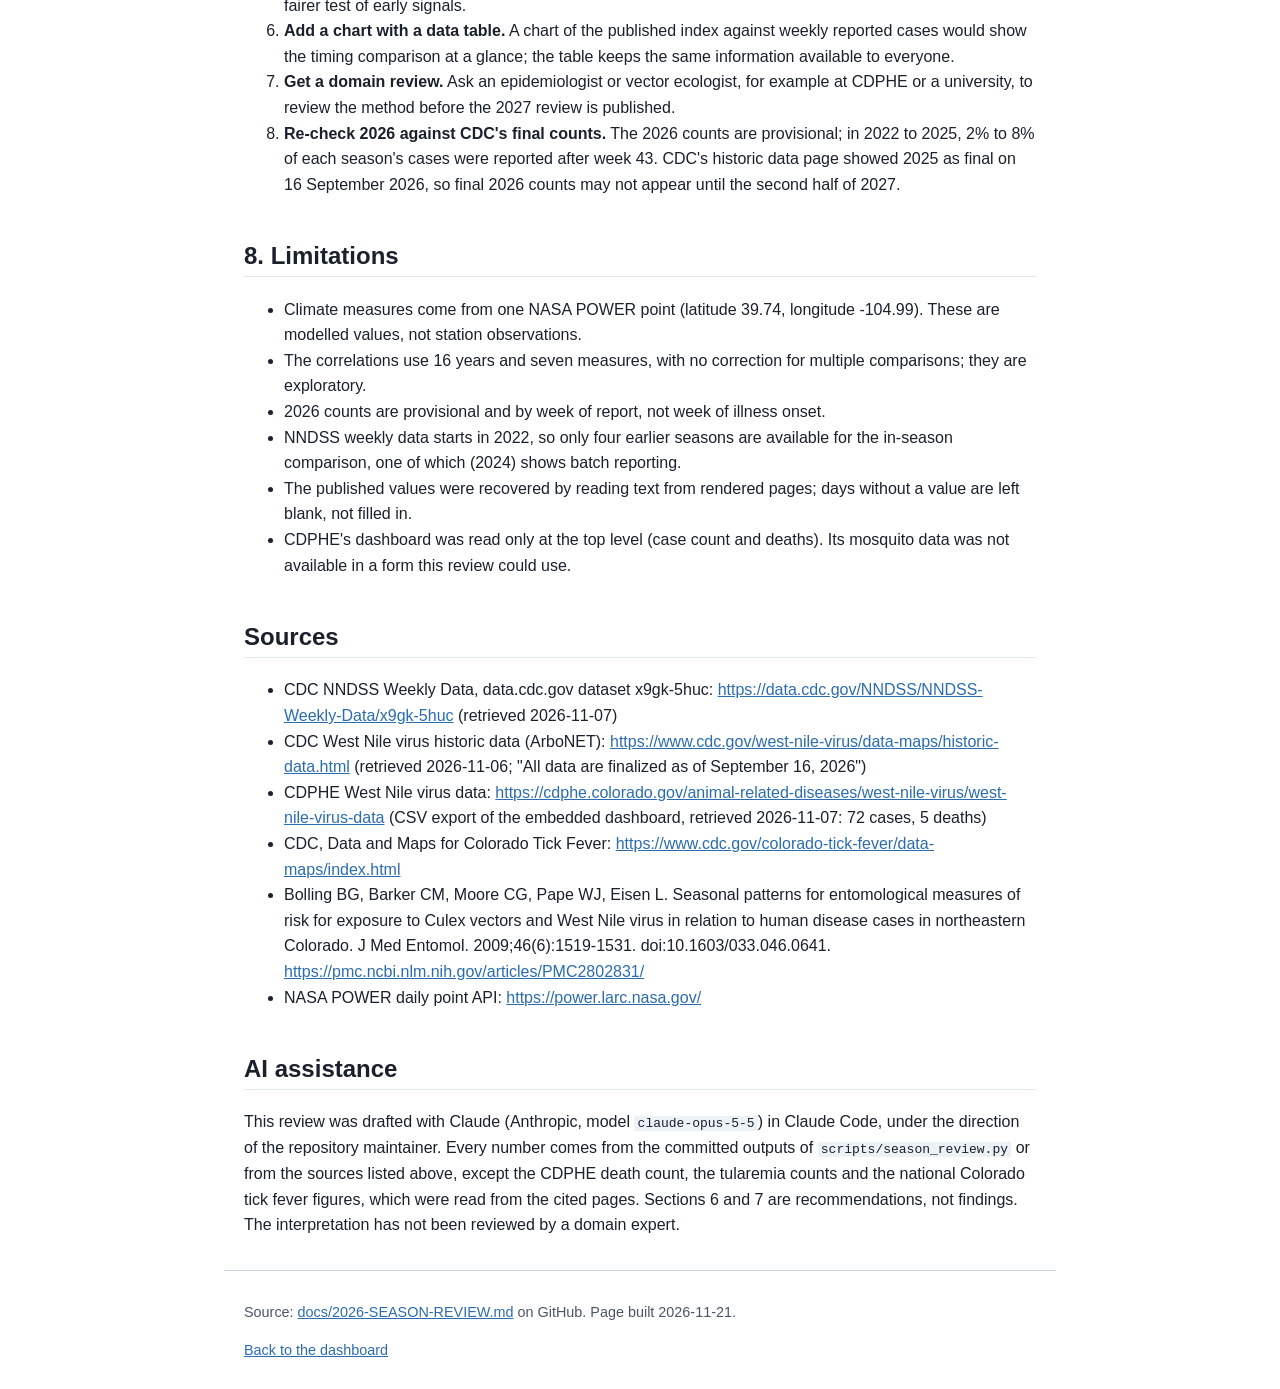
==== commit d9aba809: "dashboard: automated update 237 [skip ci] 243abec90b4375eb1d9e119121f87f384f97b329" ====
--- a/2026-season-review.html
+++ b/2026-season-review.html
@@ -343,7 +343,7 @@
 
 </main>
 <footer>
-  <p>Source: <a href="https://github.com/mgifford/aedesproject-uif/blob/main/docs/2026-SEASON-REVIEW.md">docs/2026-SEASON-REVIEW.md</a> on GitHub. Page built 2026-11-20.</p>
+  <p>Source: <a href="https://github.com/mgifford/aedesproject-uif/blob/main/docs/2026-SEASON-REVIEW.md">docs/2026-SEASON-REVIEW.md</a> on GitHub. Page built 2026-11-21.</p>
   <p><a href="index.html">Back to the dashboard</a></p>
 </footer>
 </body>
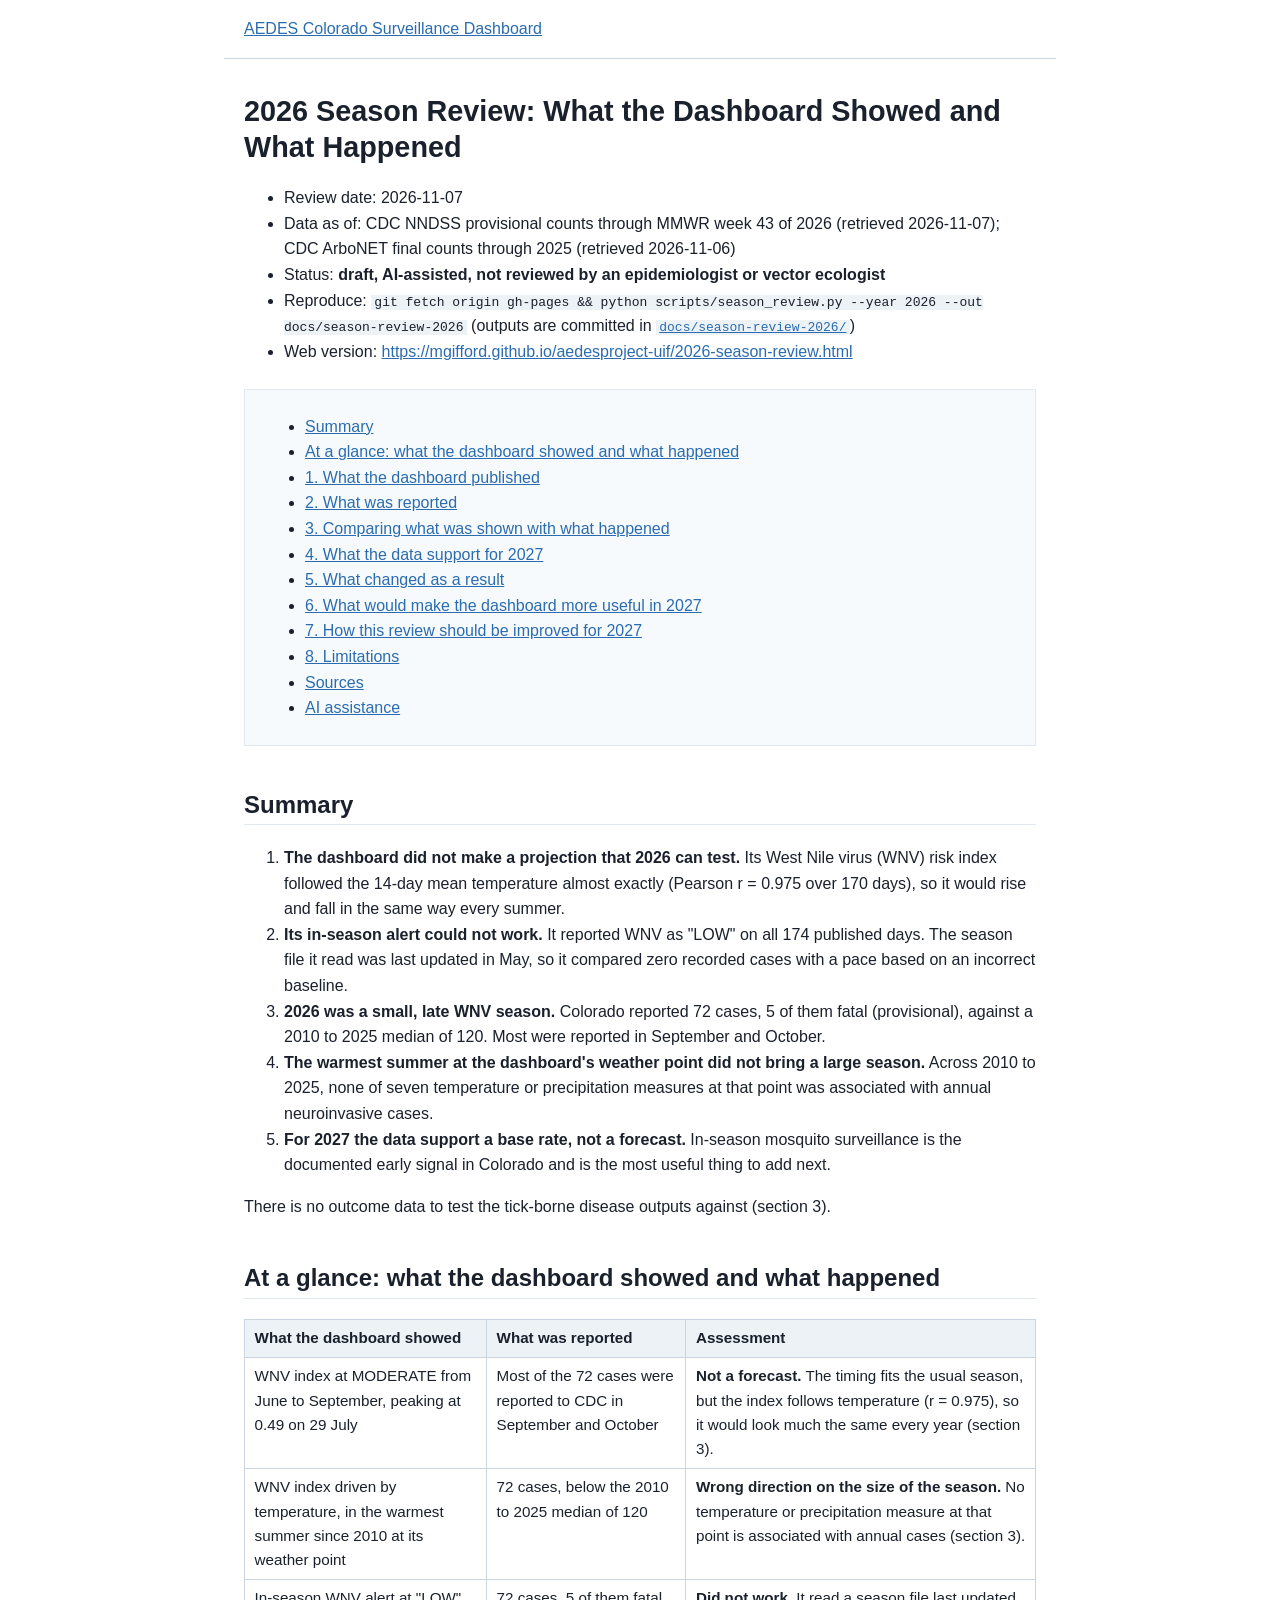
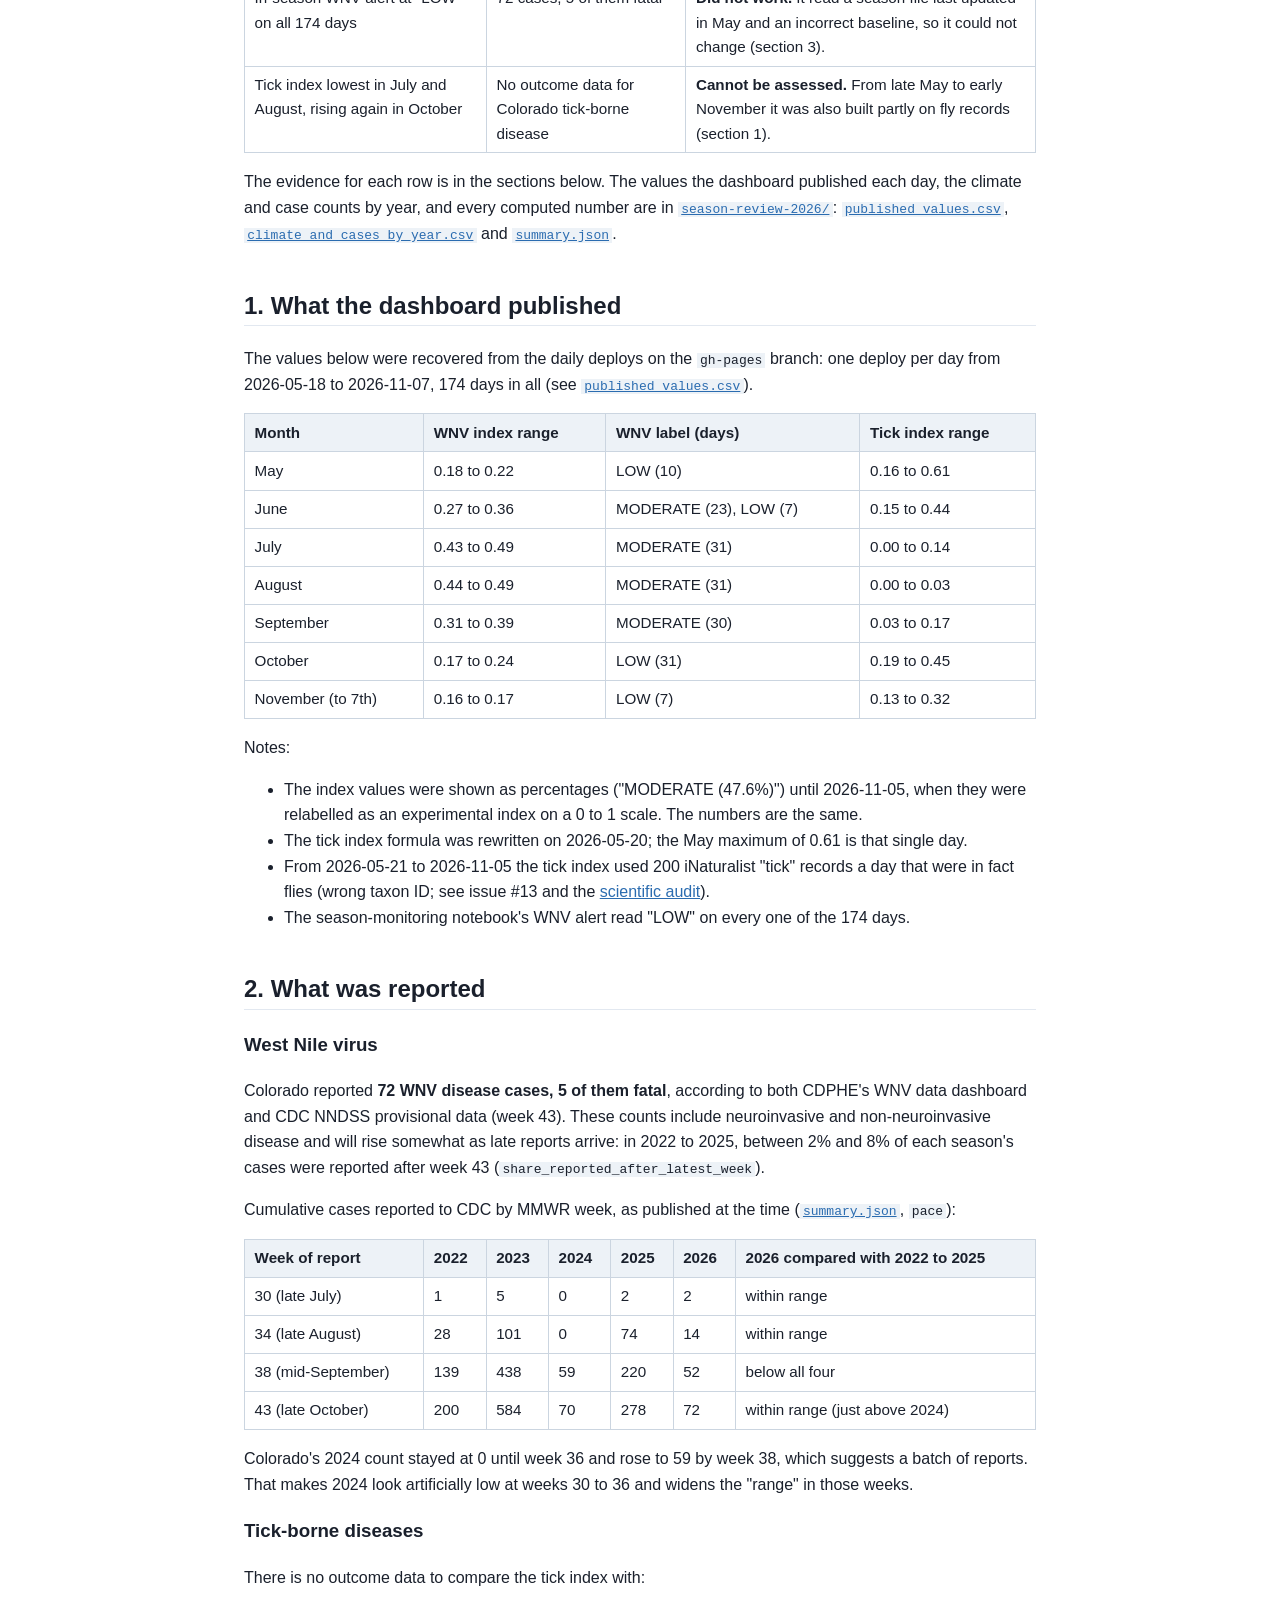
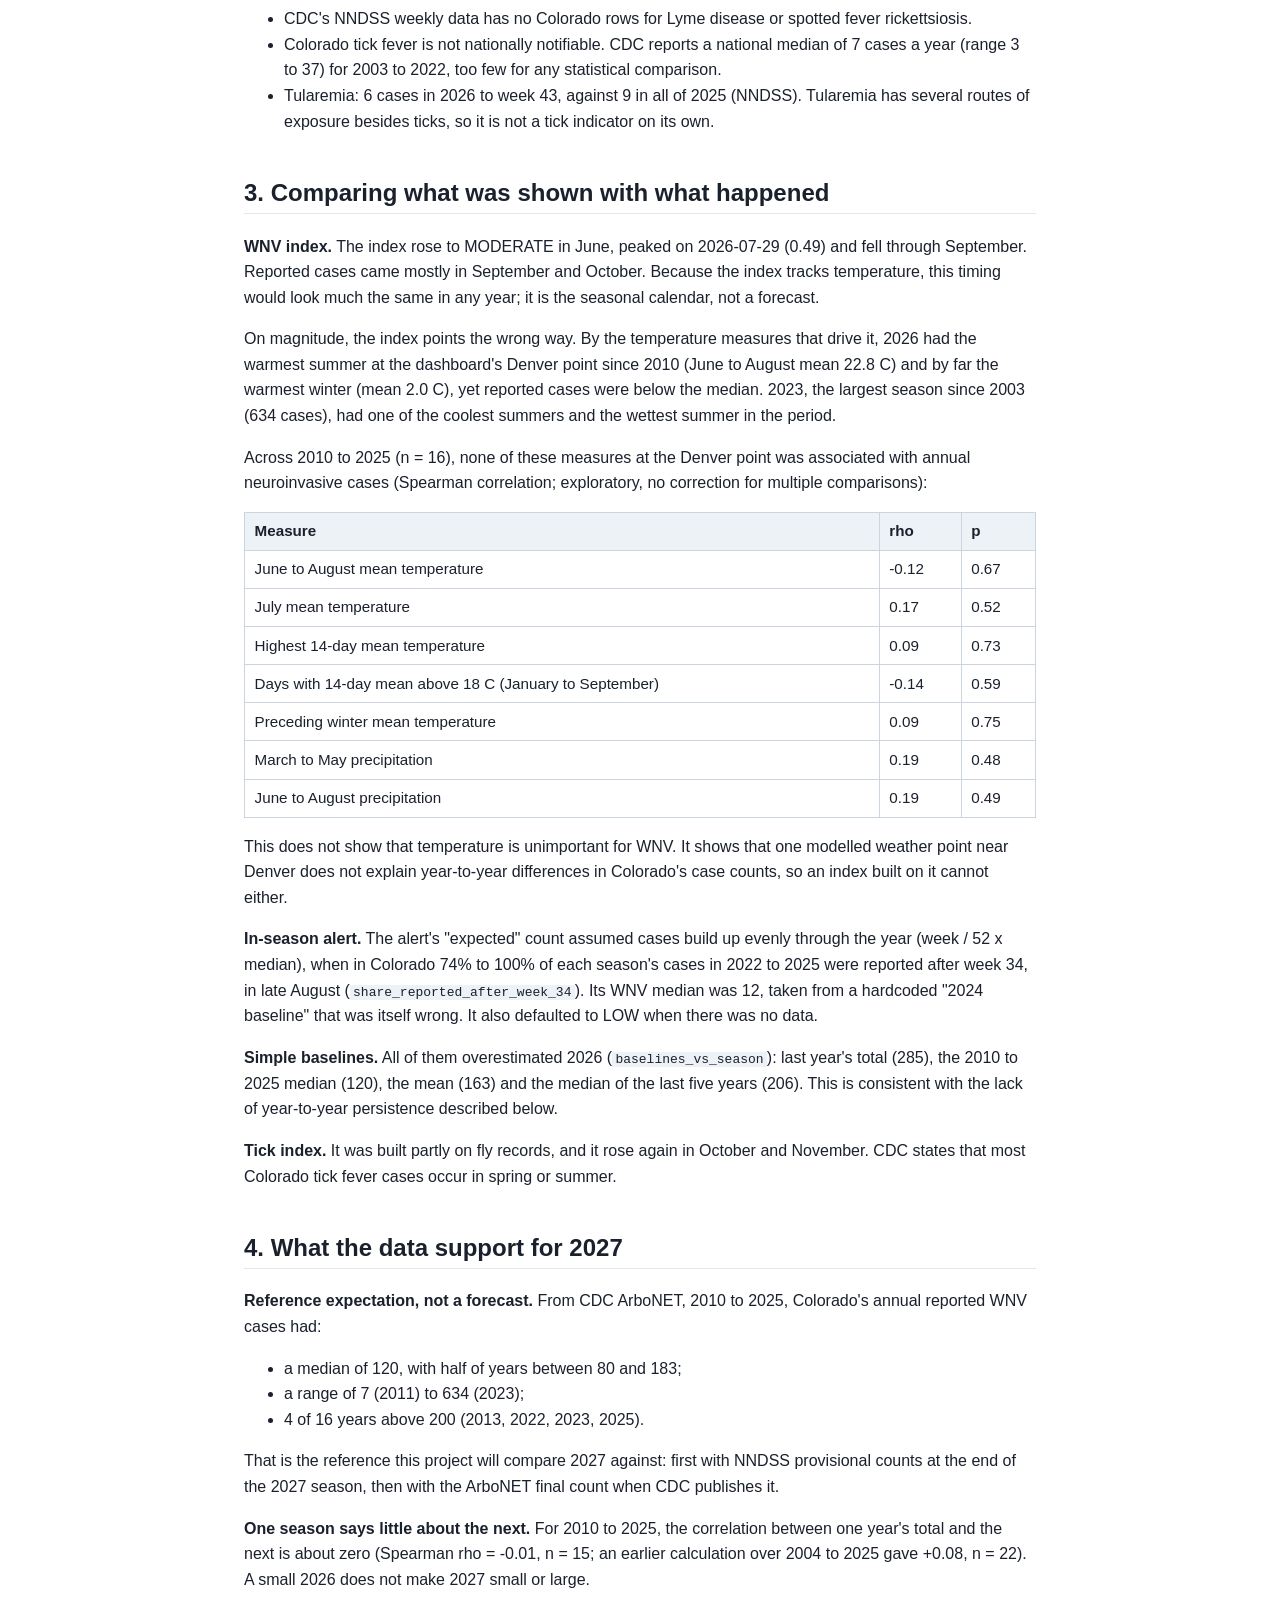
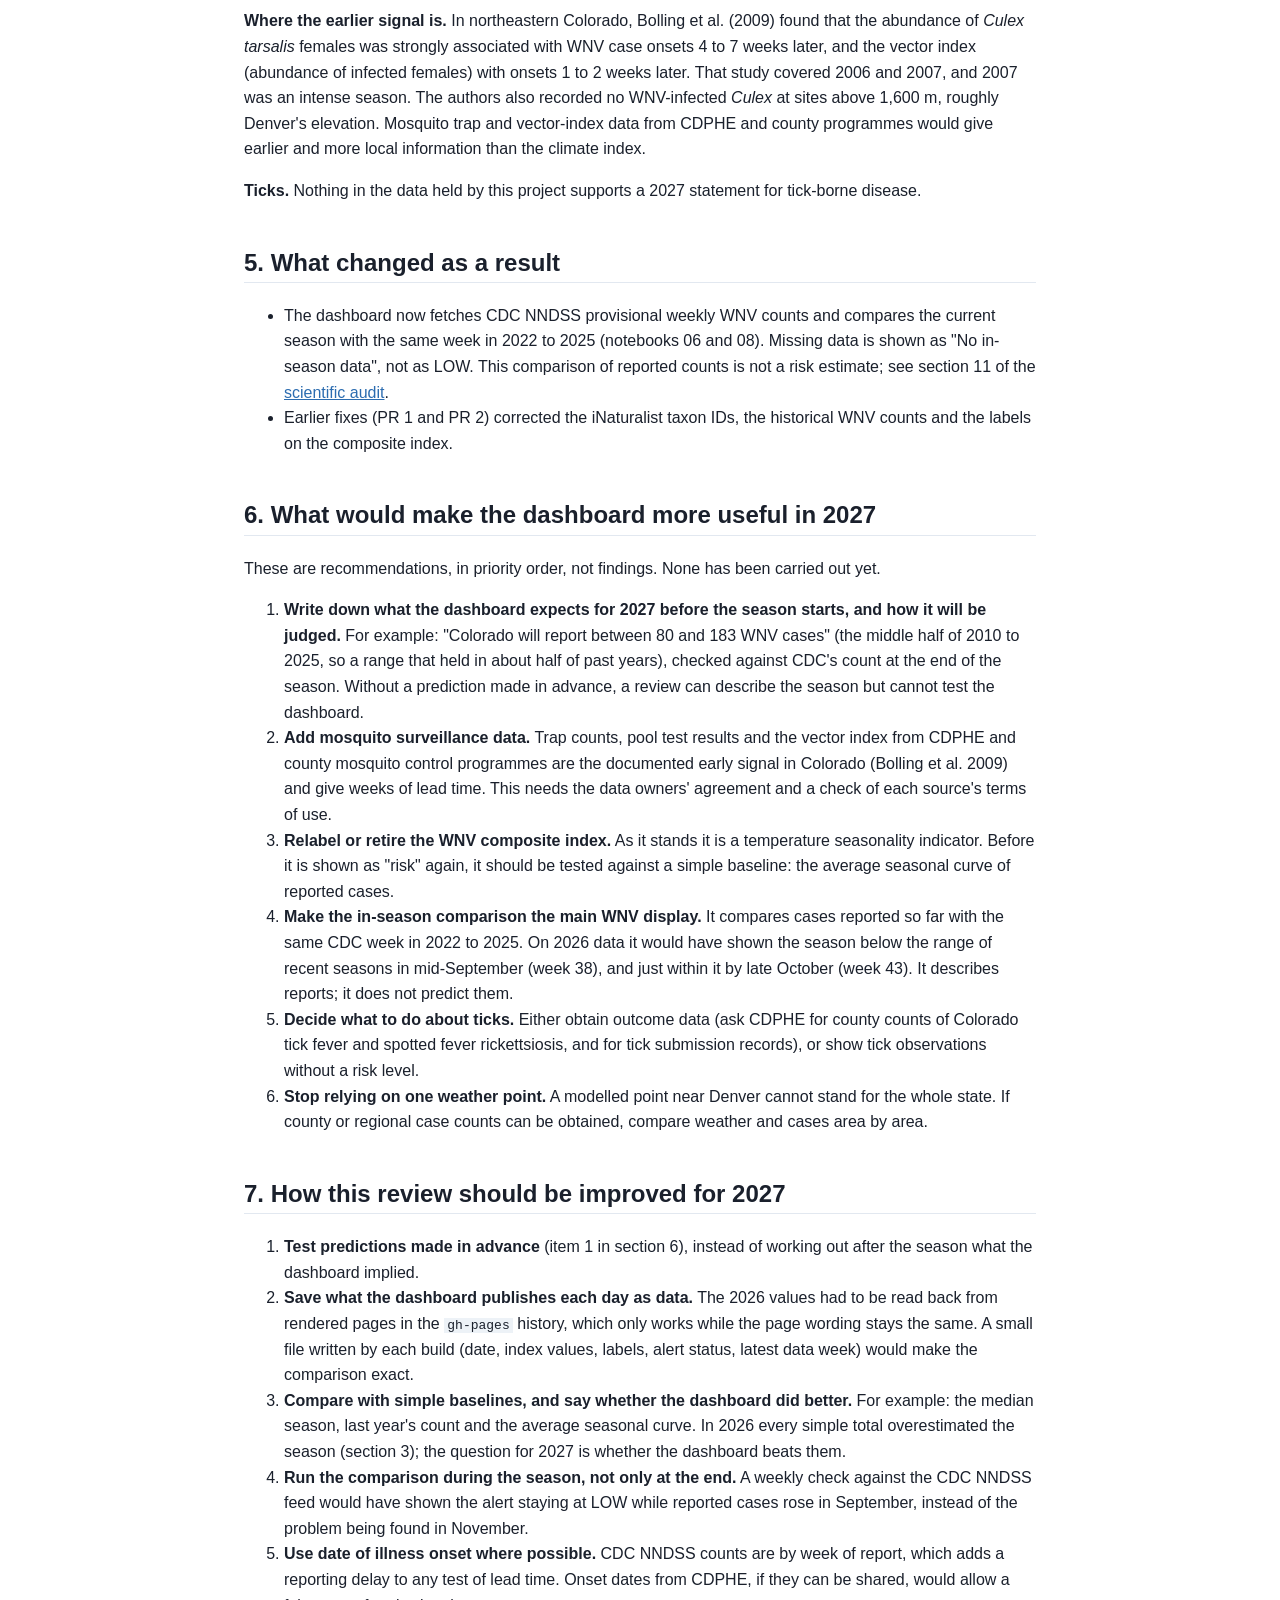
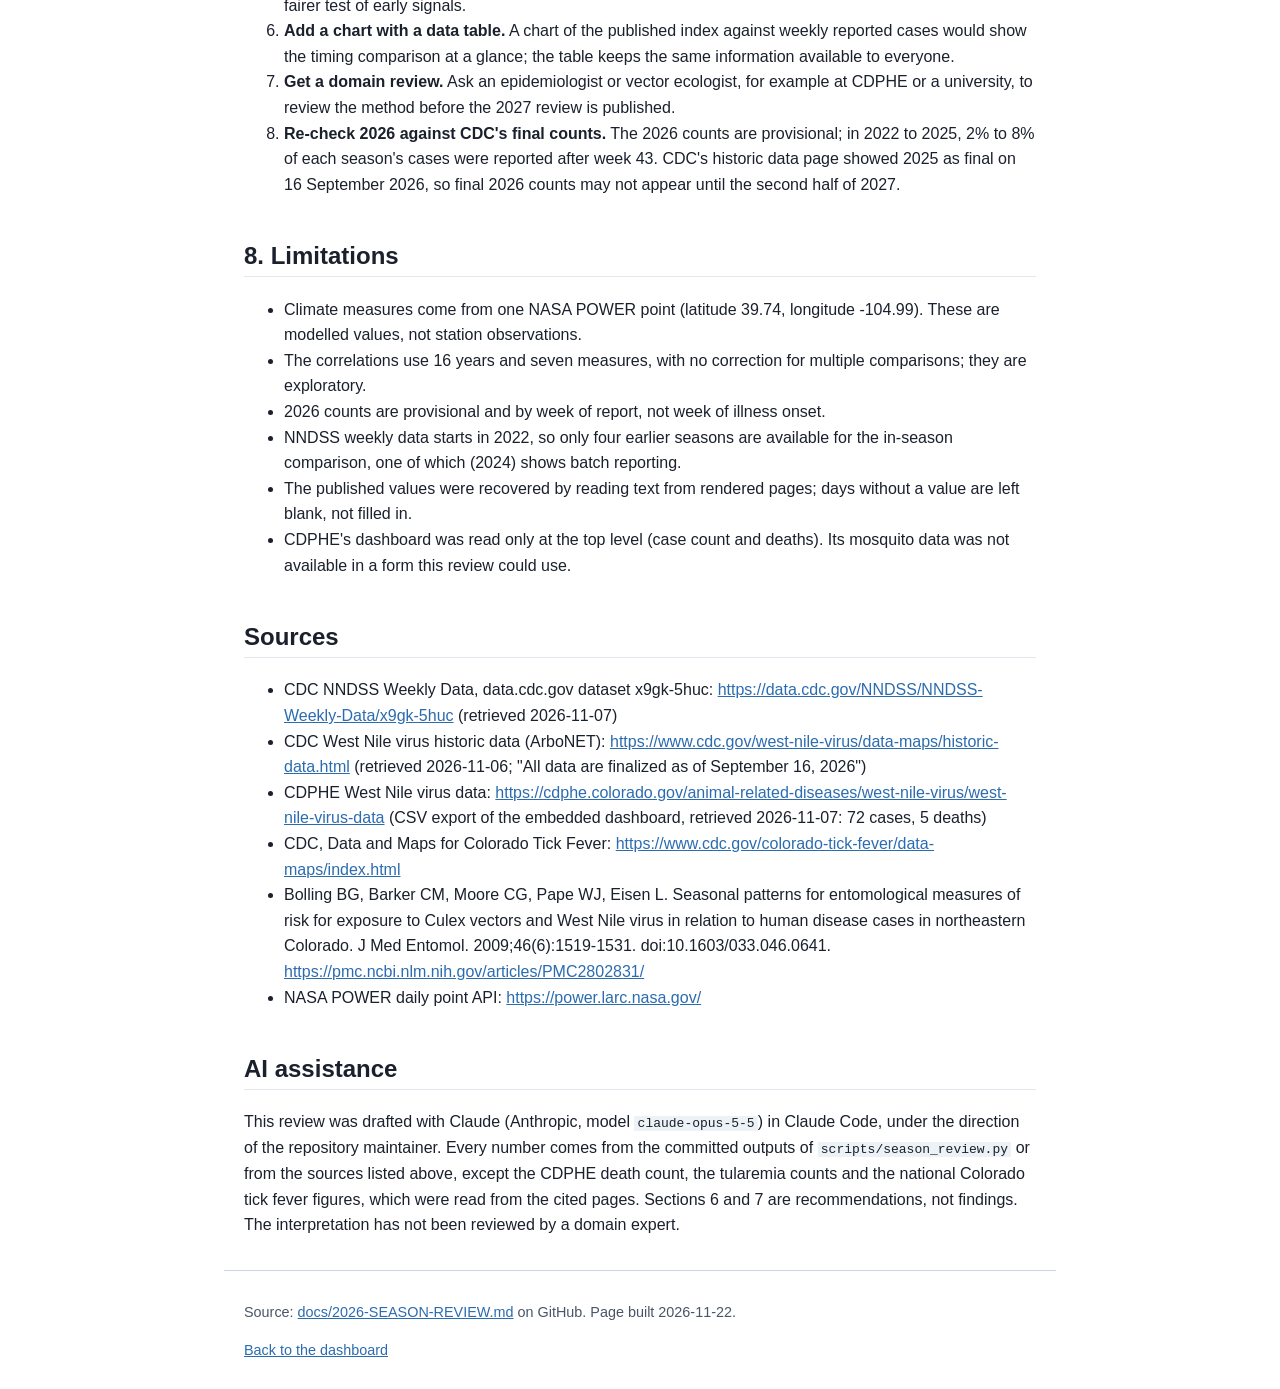
==== commit 9c935da0: "dashboard: automated update 238 [skip ci] 243abec90b4375eb1d9e119121f87f384f97b329" ====
--- a/2026-season-review.html
+++ b/2026-season-review.html
@@ -343,7 +343,7 @@
 
 </main>
 <footer>
-  <p>Source: <a href="https://github.com/mgifford/aedesproject-uif/blob/main/docs/2026-SEASON-REVIEW.md">docs/2026-SEASON-REVIEW.md</a> on GitHub. Page built 2026-11-21.</p>
+  <p>Source: <a href="https://github.com/mgifford/aedesproject-uif/blob/main/docs/2026-SEASON-REVIEW.md">docs/2026-SEASON-REVIEW.md</a> on GitHub. Page built 2026-11-22.</p>
   <p><a href="index.html">Back to the dashboard</a></p>
 </footer>
 </body>
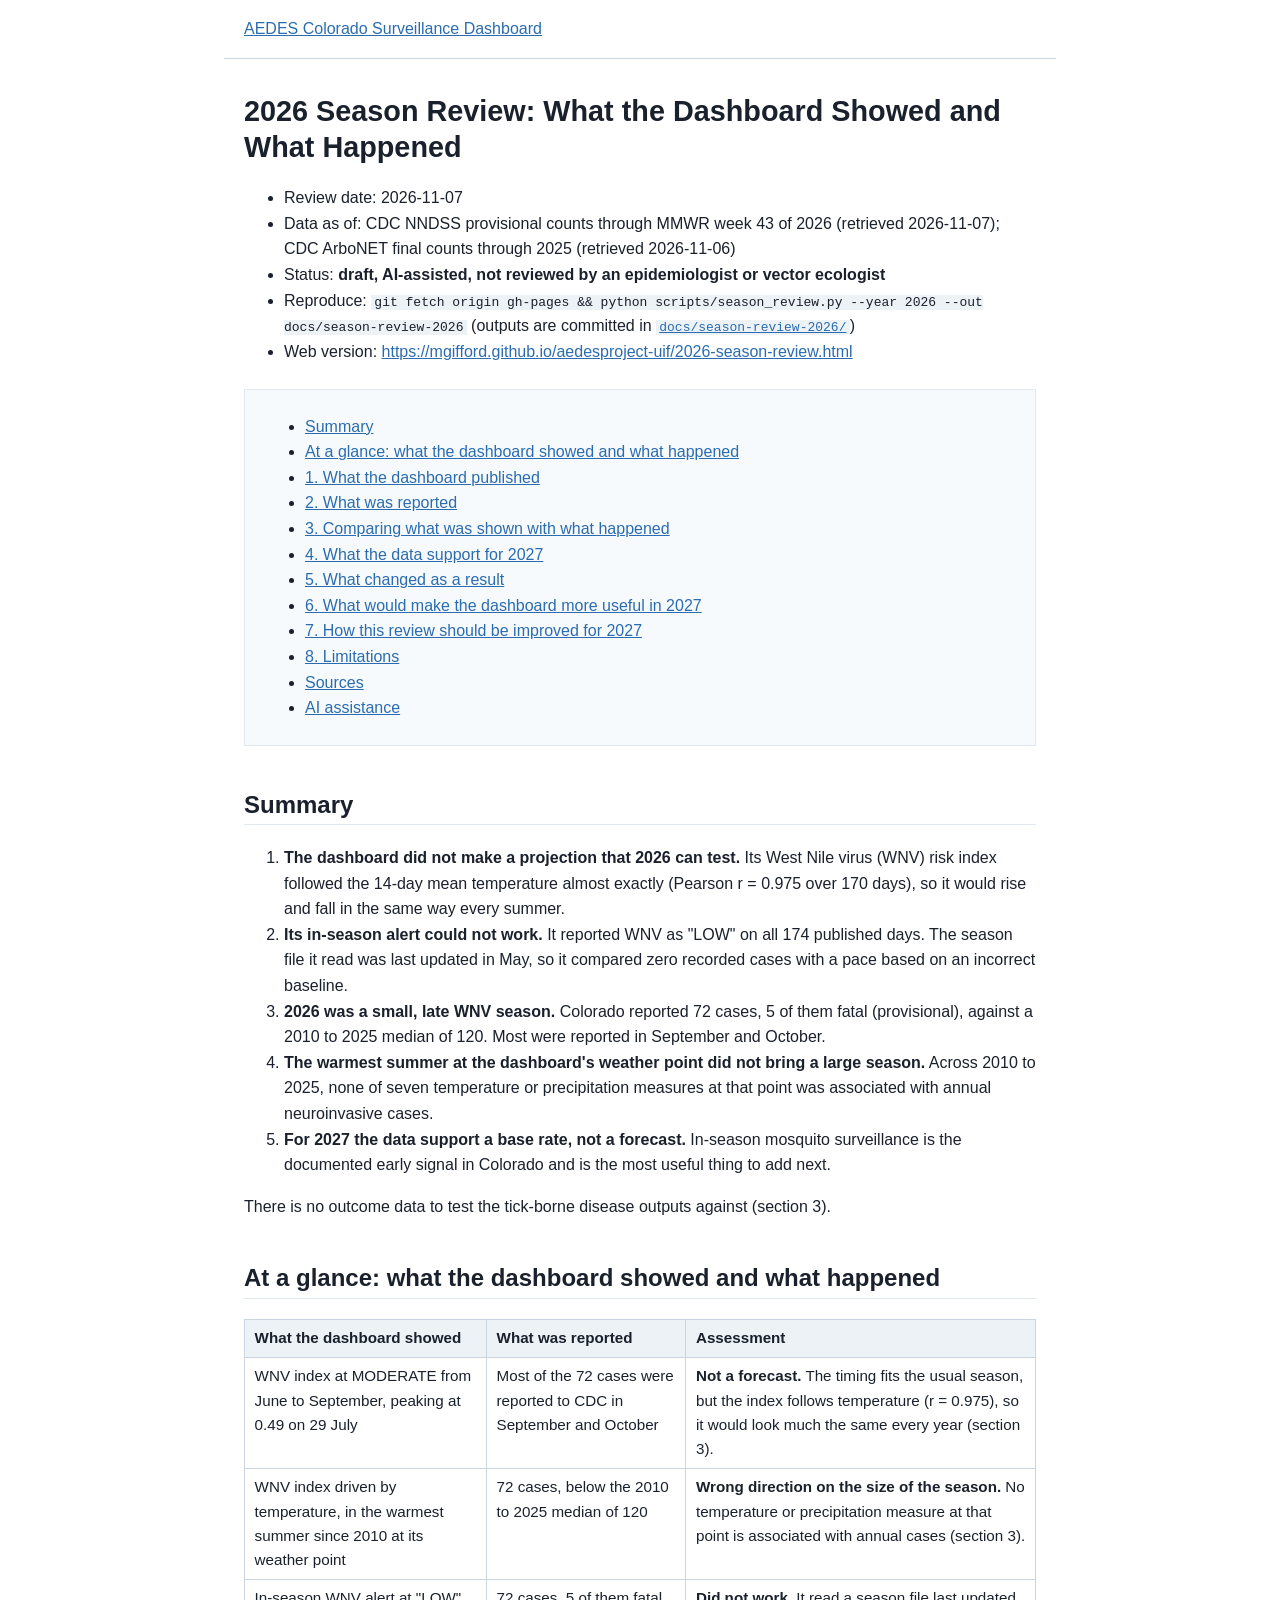
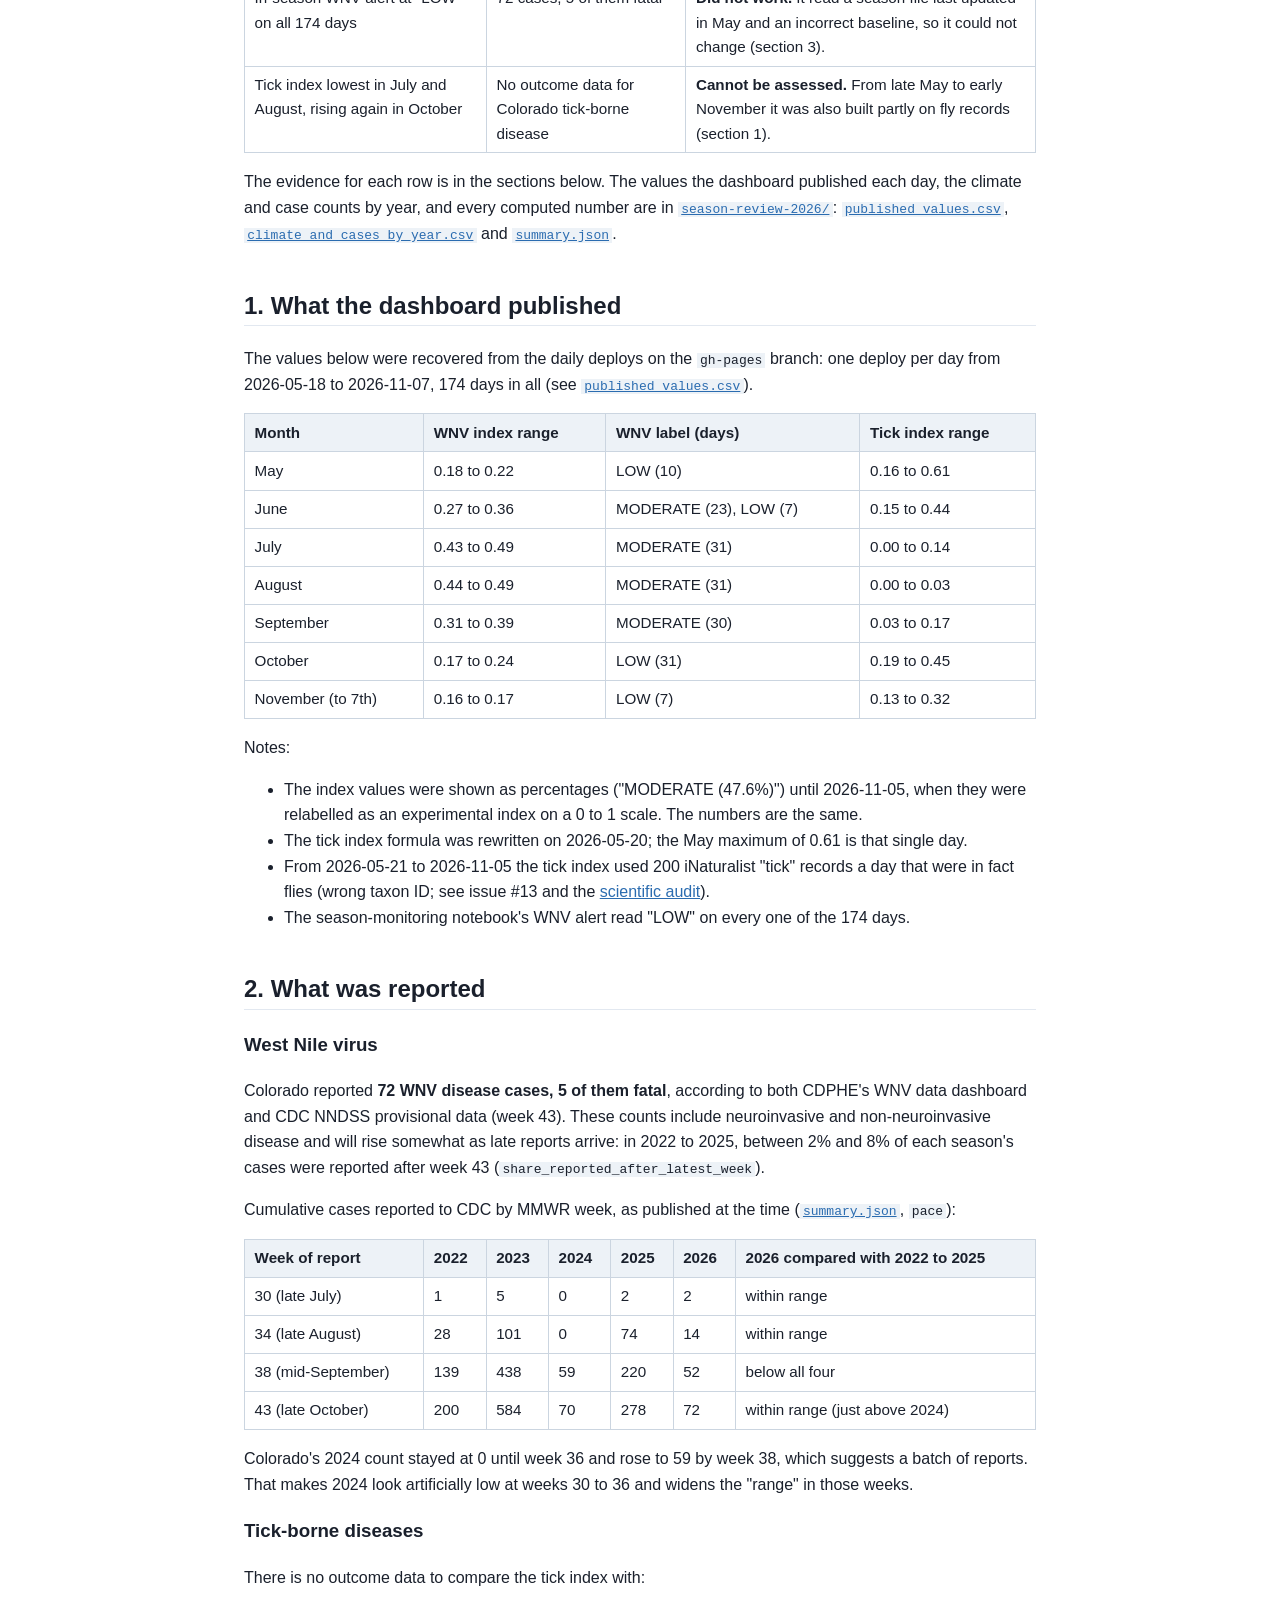
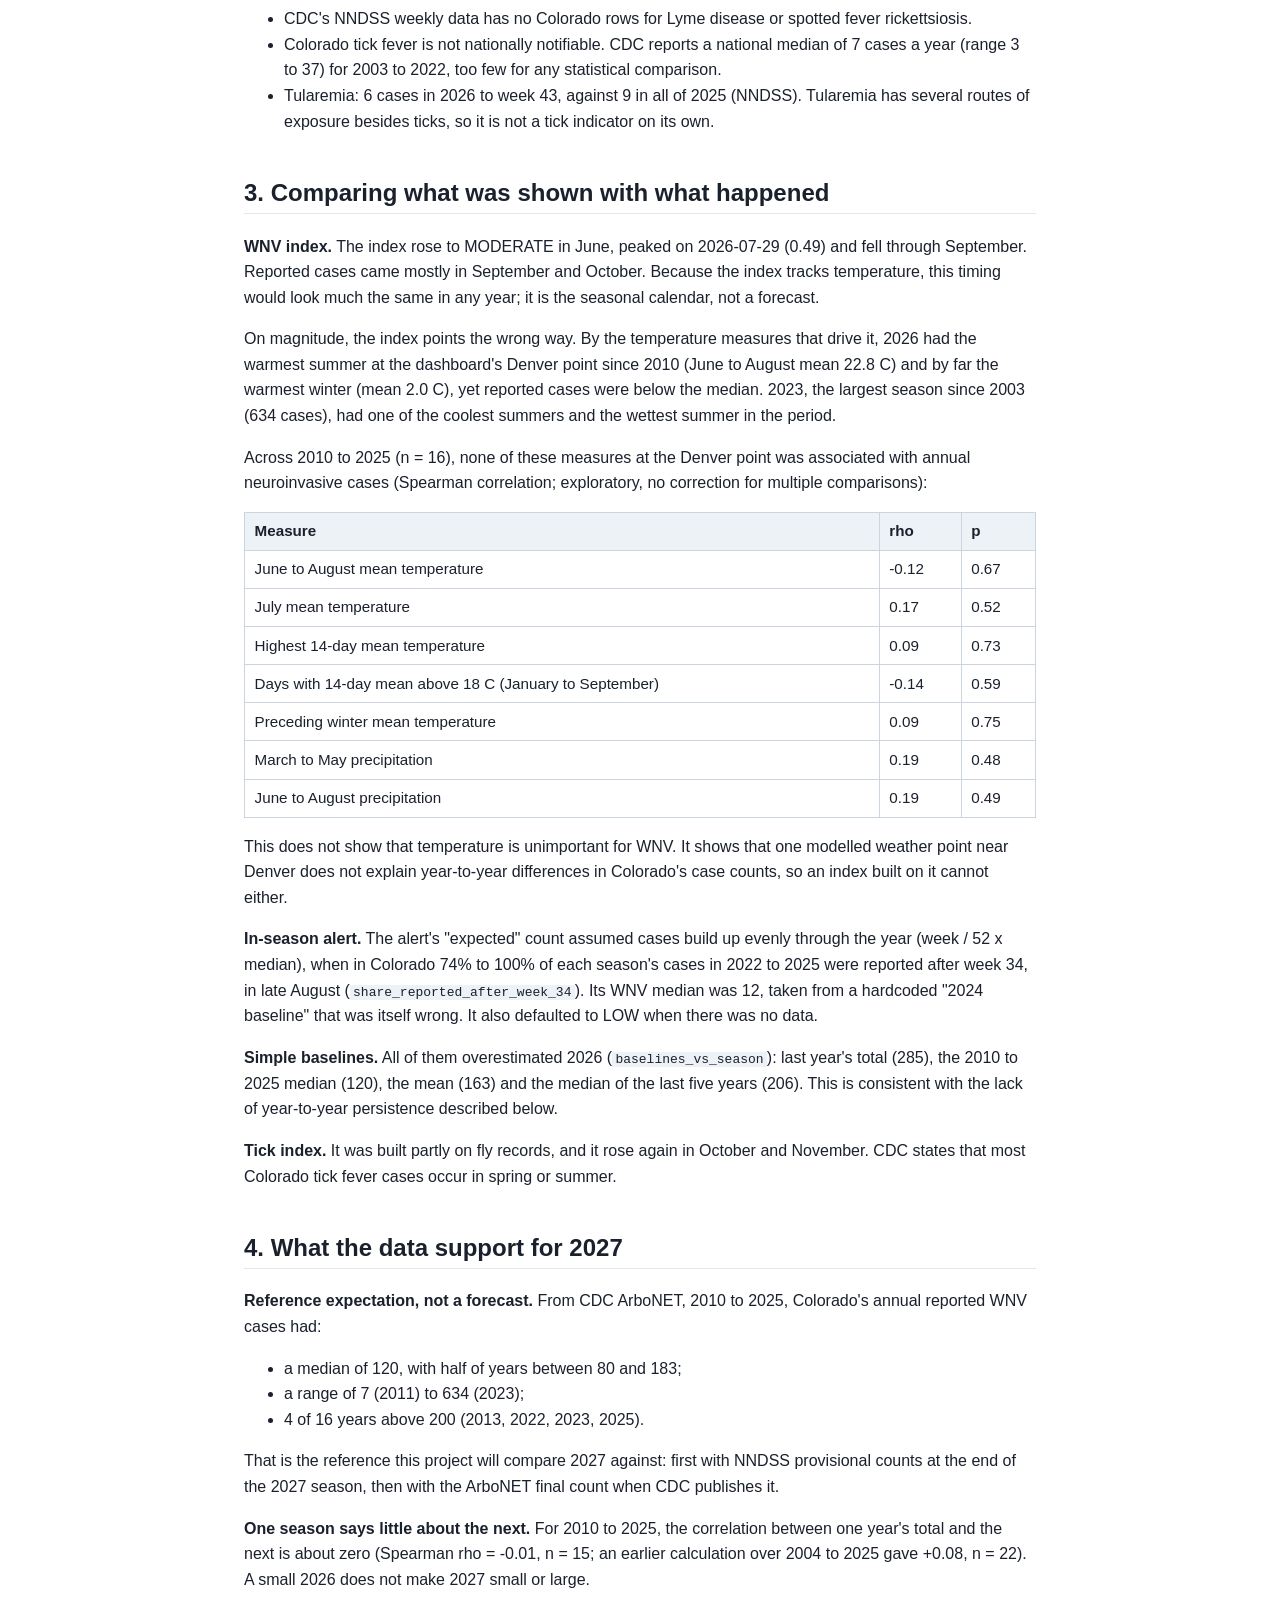
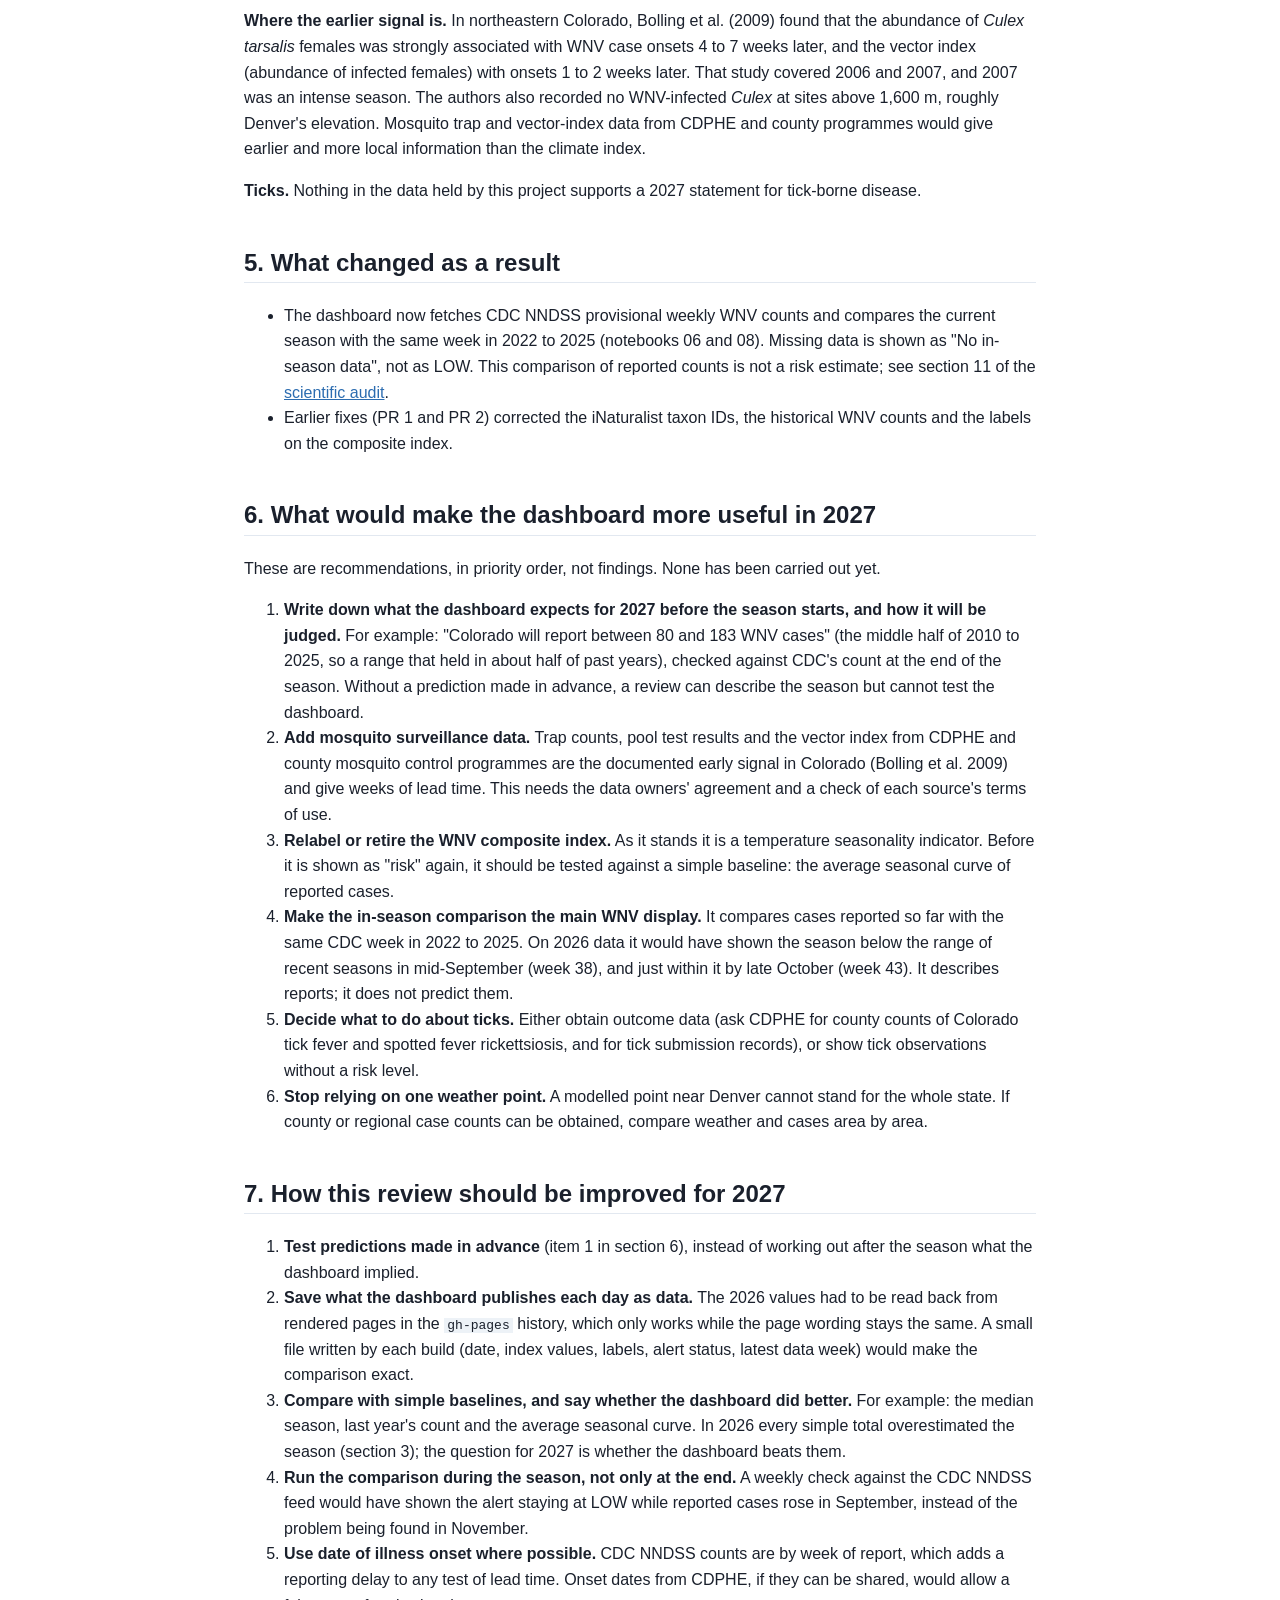
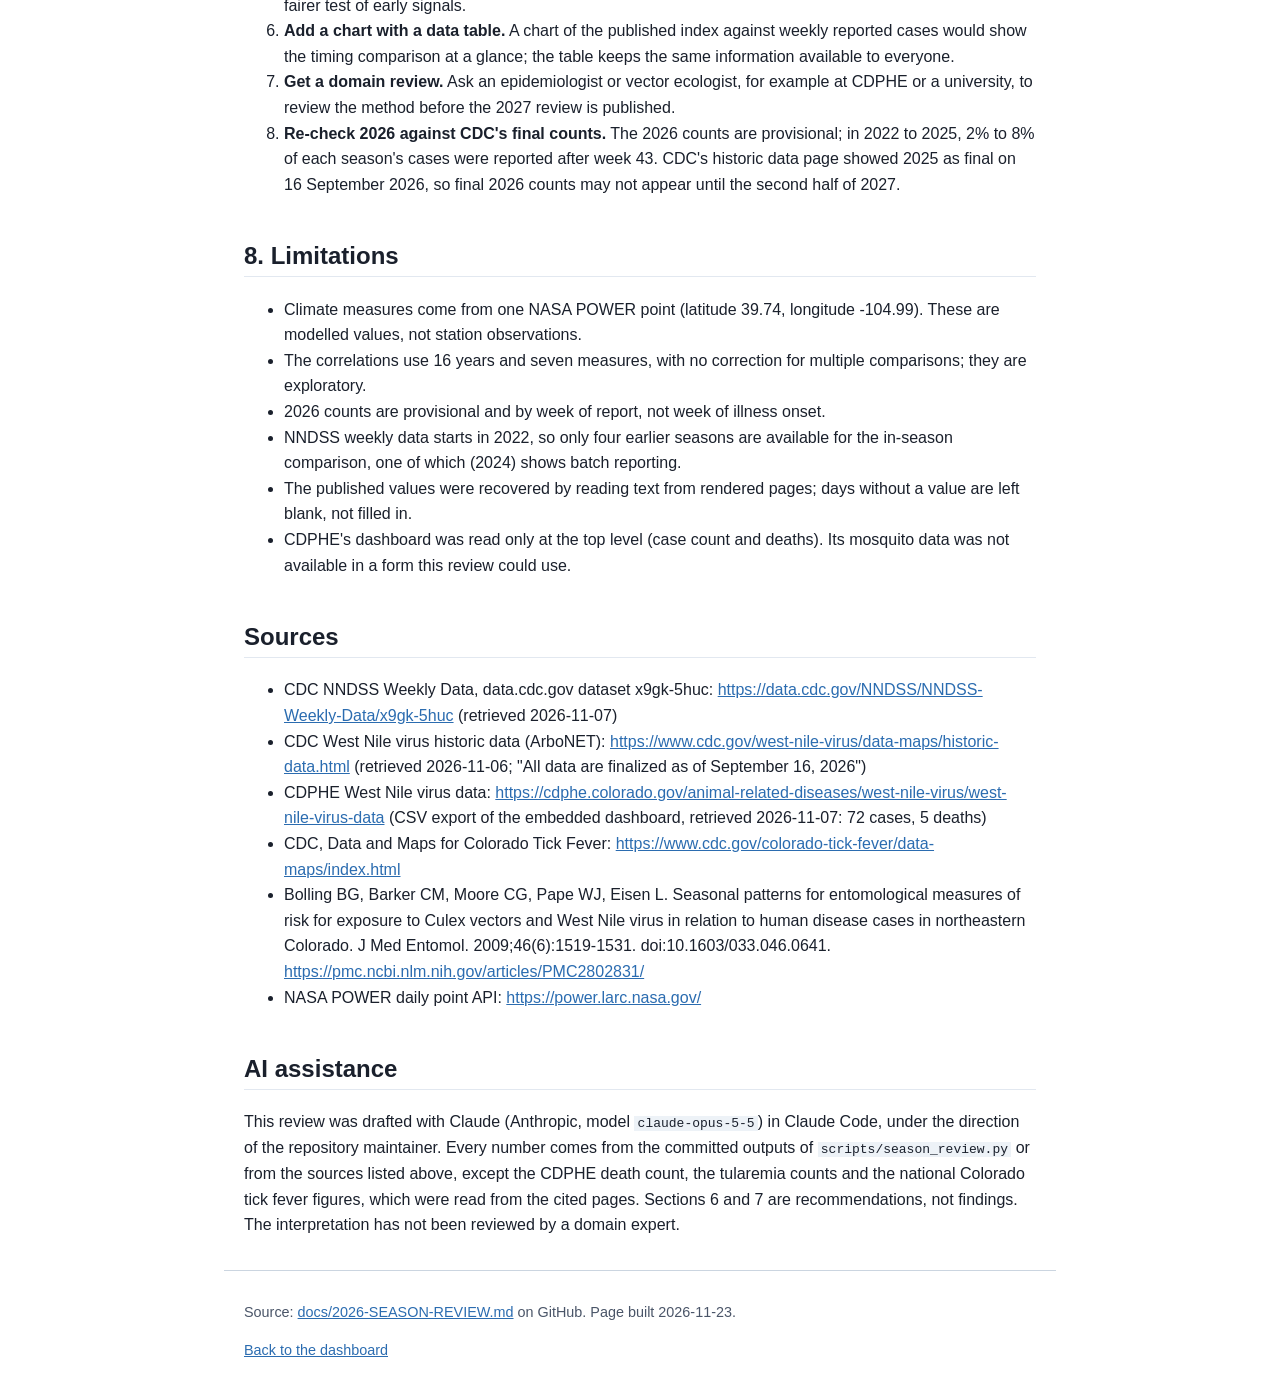
==== commit dbbb9735: "dashboard: automated update 239 [skip ci] 243abec90b4375eb1d9e119121f87f384f97b329" ====
--- a/2026-season-review.html
+++ b/2026-season-review.html
@@ -343,7 +343,7 @@
 
 </main>
 <footer>
-  <p>Source: <a href="https://github.com/mgifford/aedesproject-uif/blob/main/docs/2026-SEASON-REVIEW.md">docs/2026-SEASON-REVIEW.md</a> on GitHub. Page built 2026-11-22.</p>
+  <p>Source: <a href="https://github.com/mgifford/aedesproject-uif/blob/main/docs/2026-SEASON-REVIEW.md">docs/2026-SEASON-REVIEW.md</a> on GitHub. Page built 2026-11-23.</p>
   <p><a href="index.html">Back to the dashboard</a></p>
 </footer>
 </body>
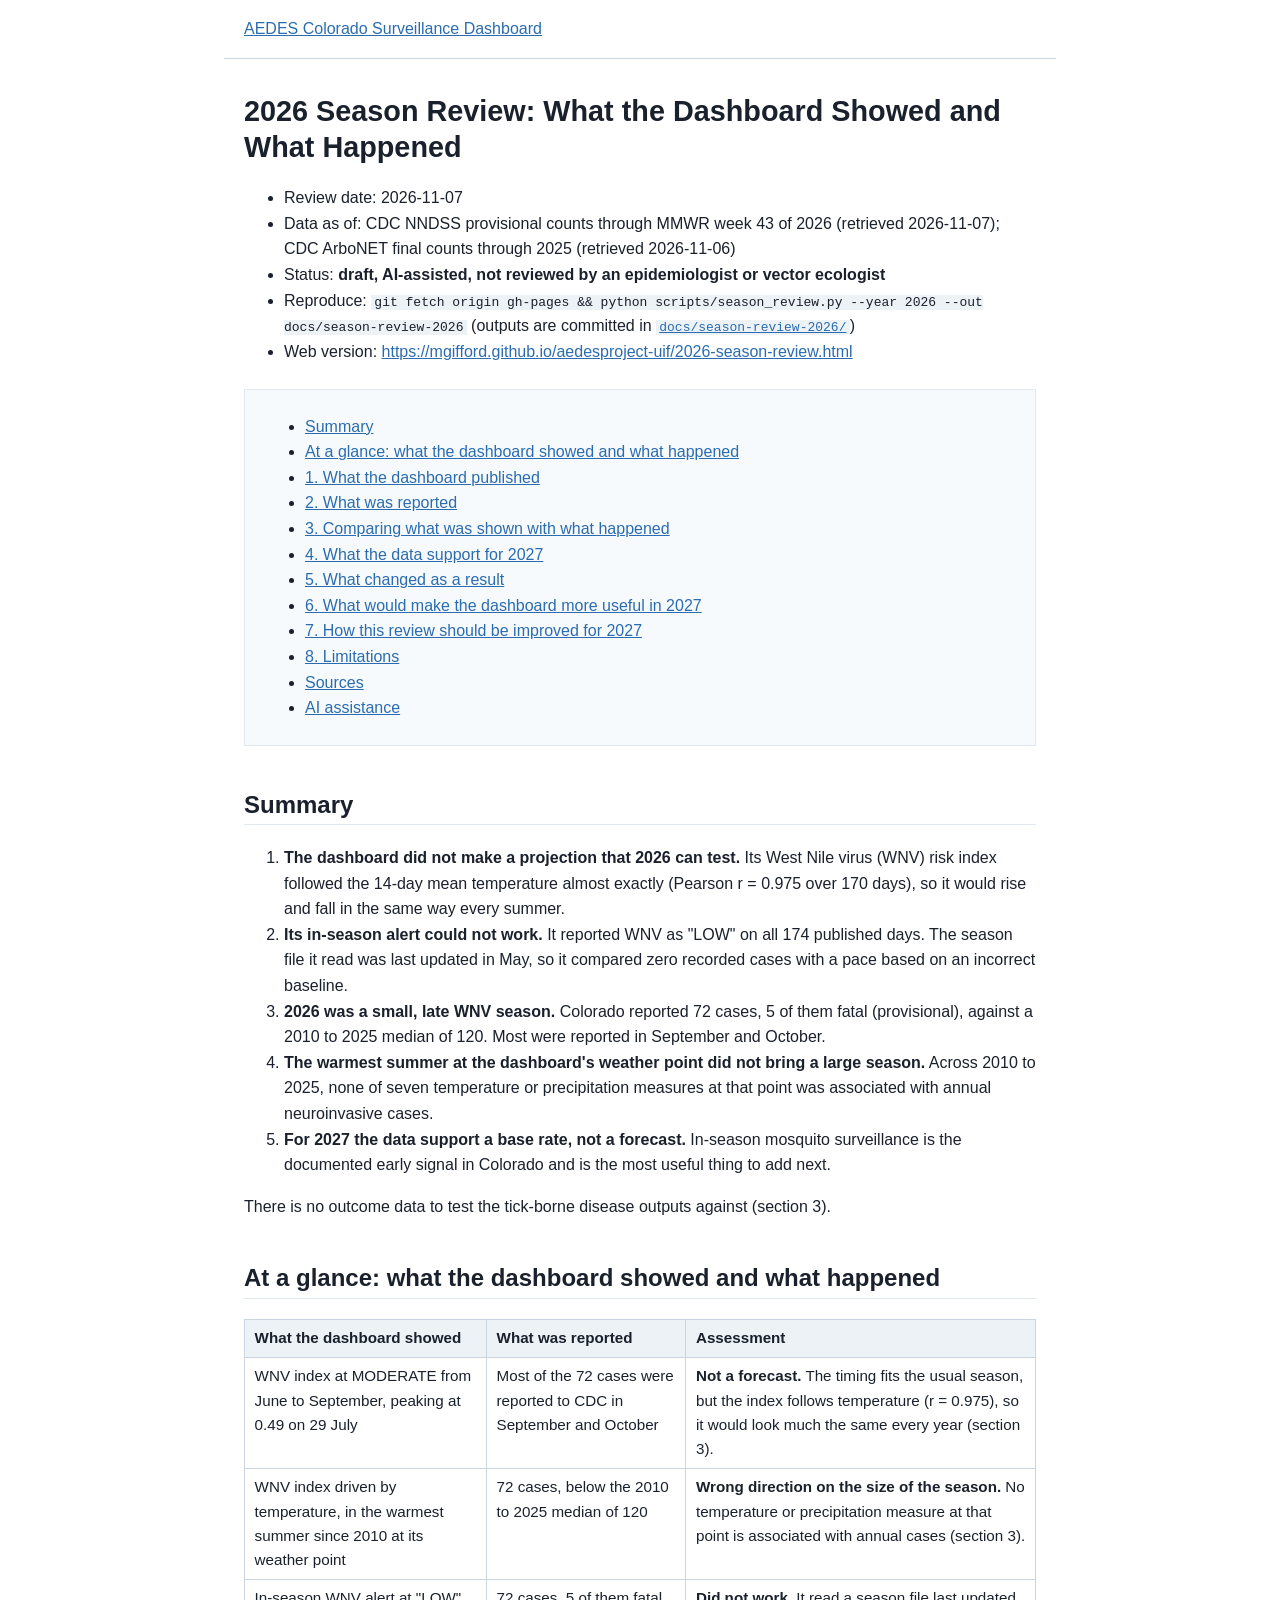
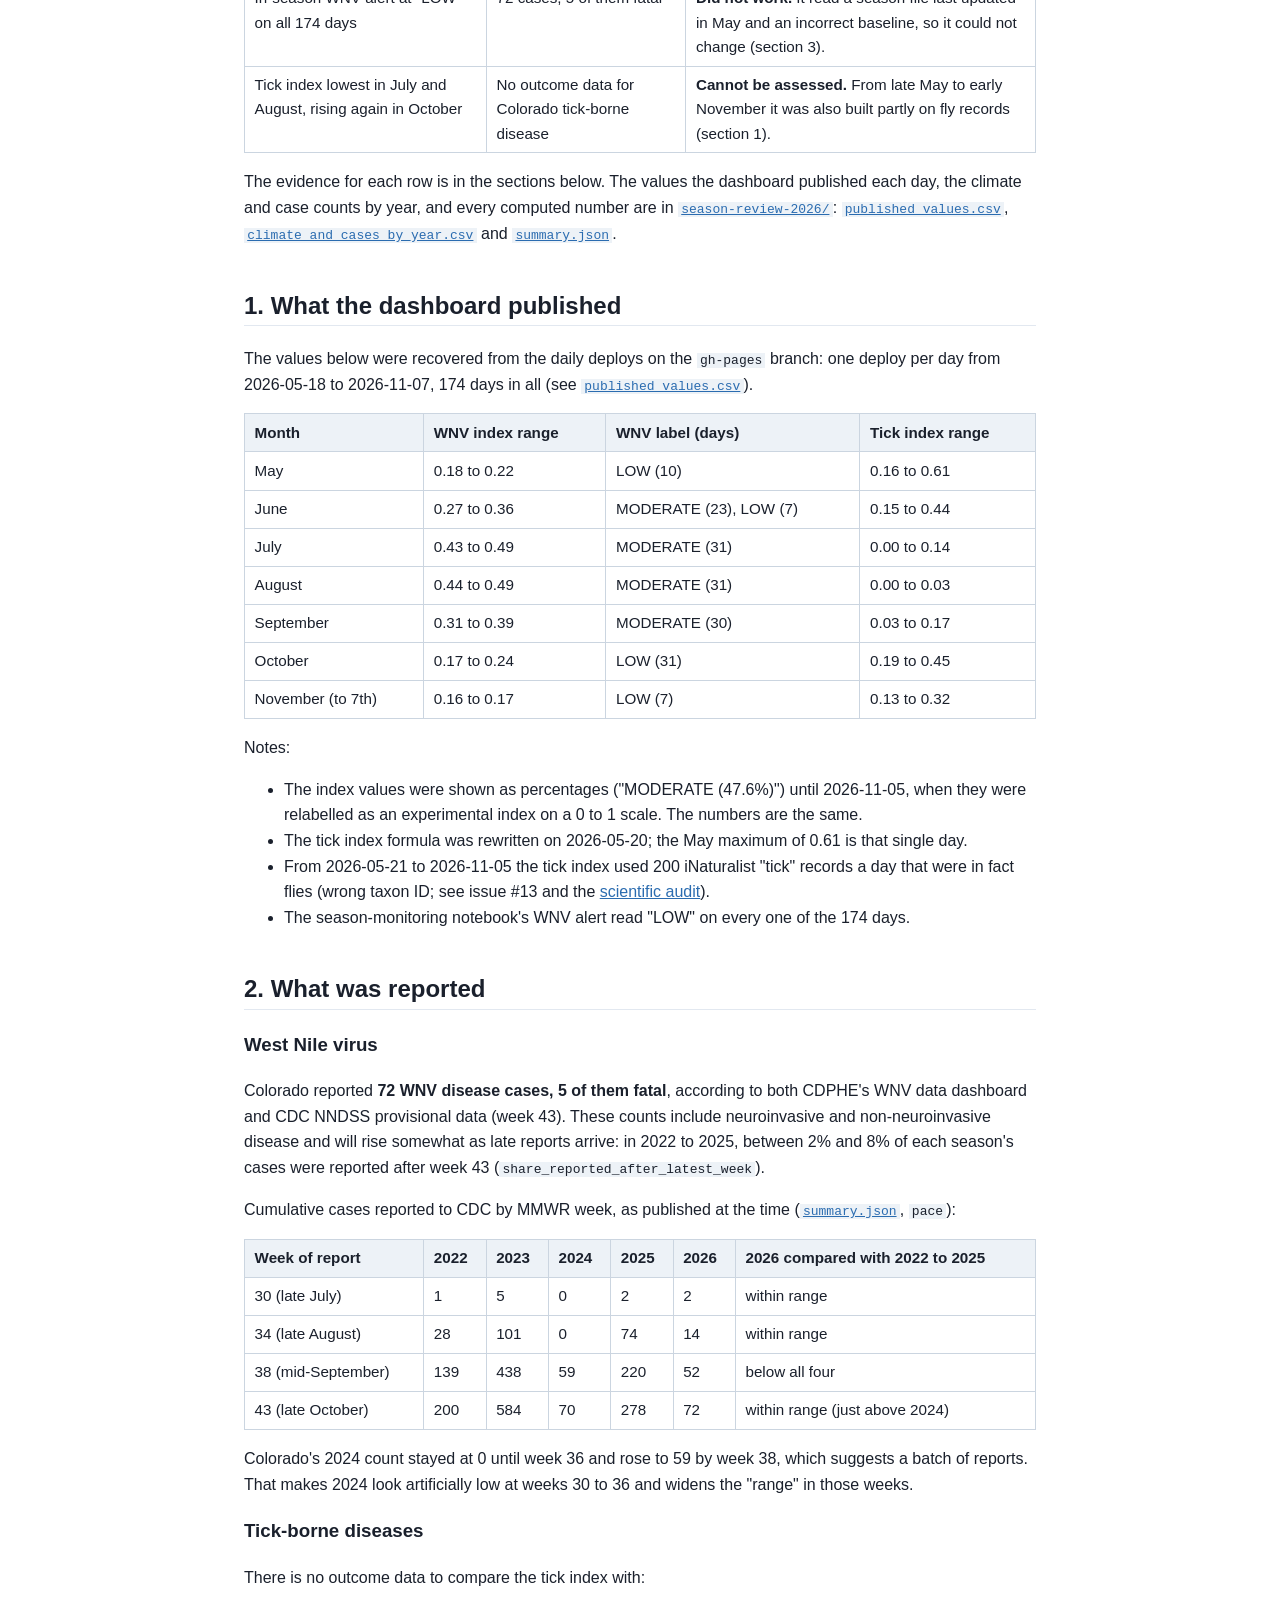
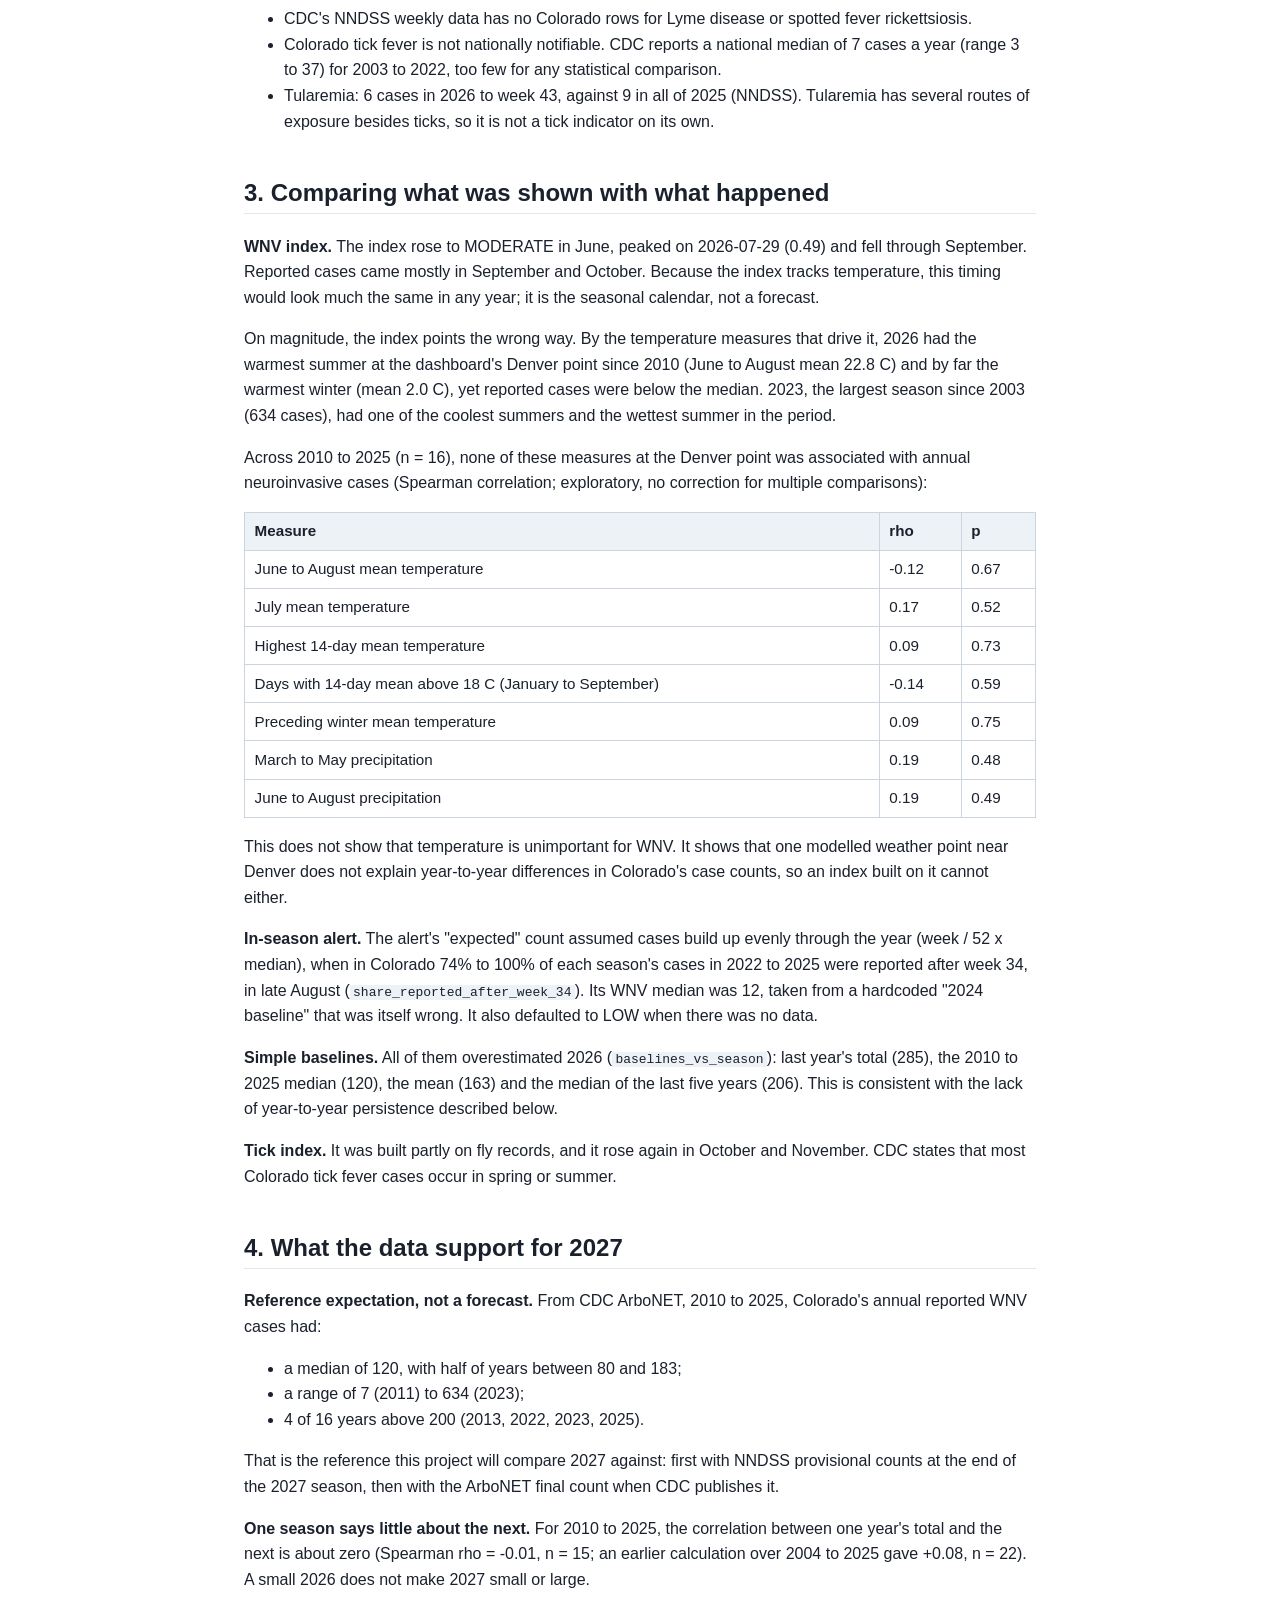
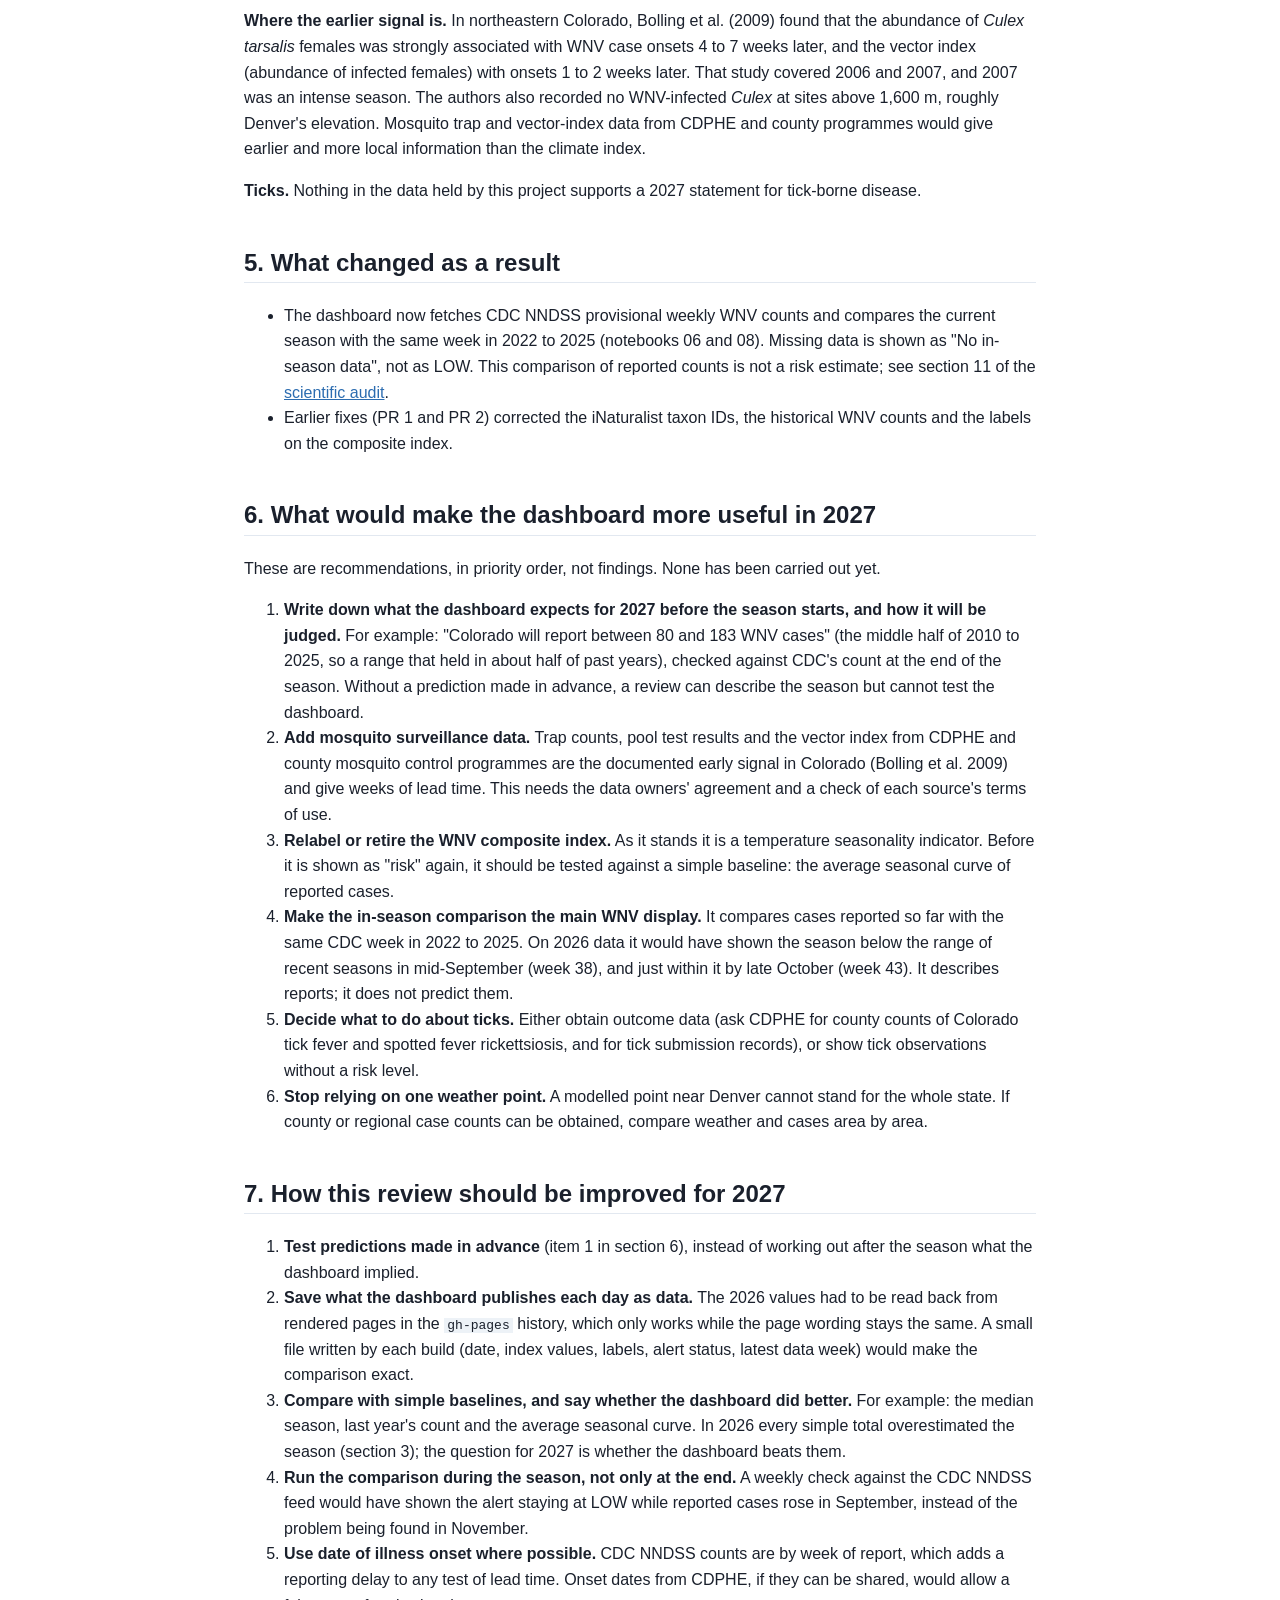
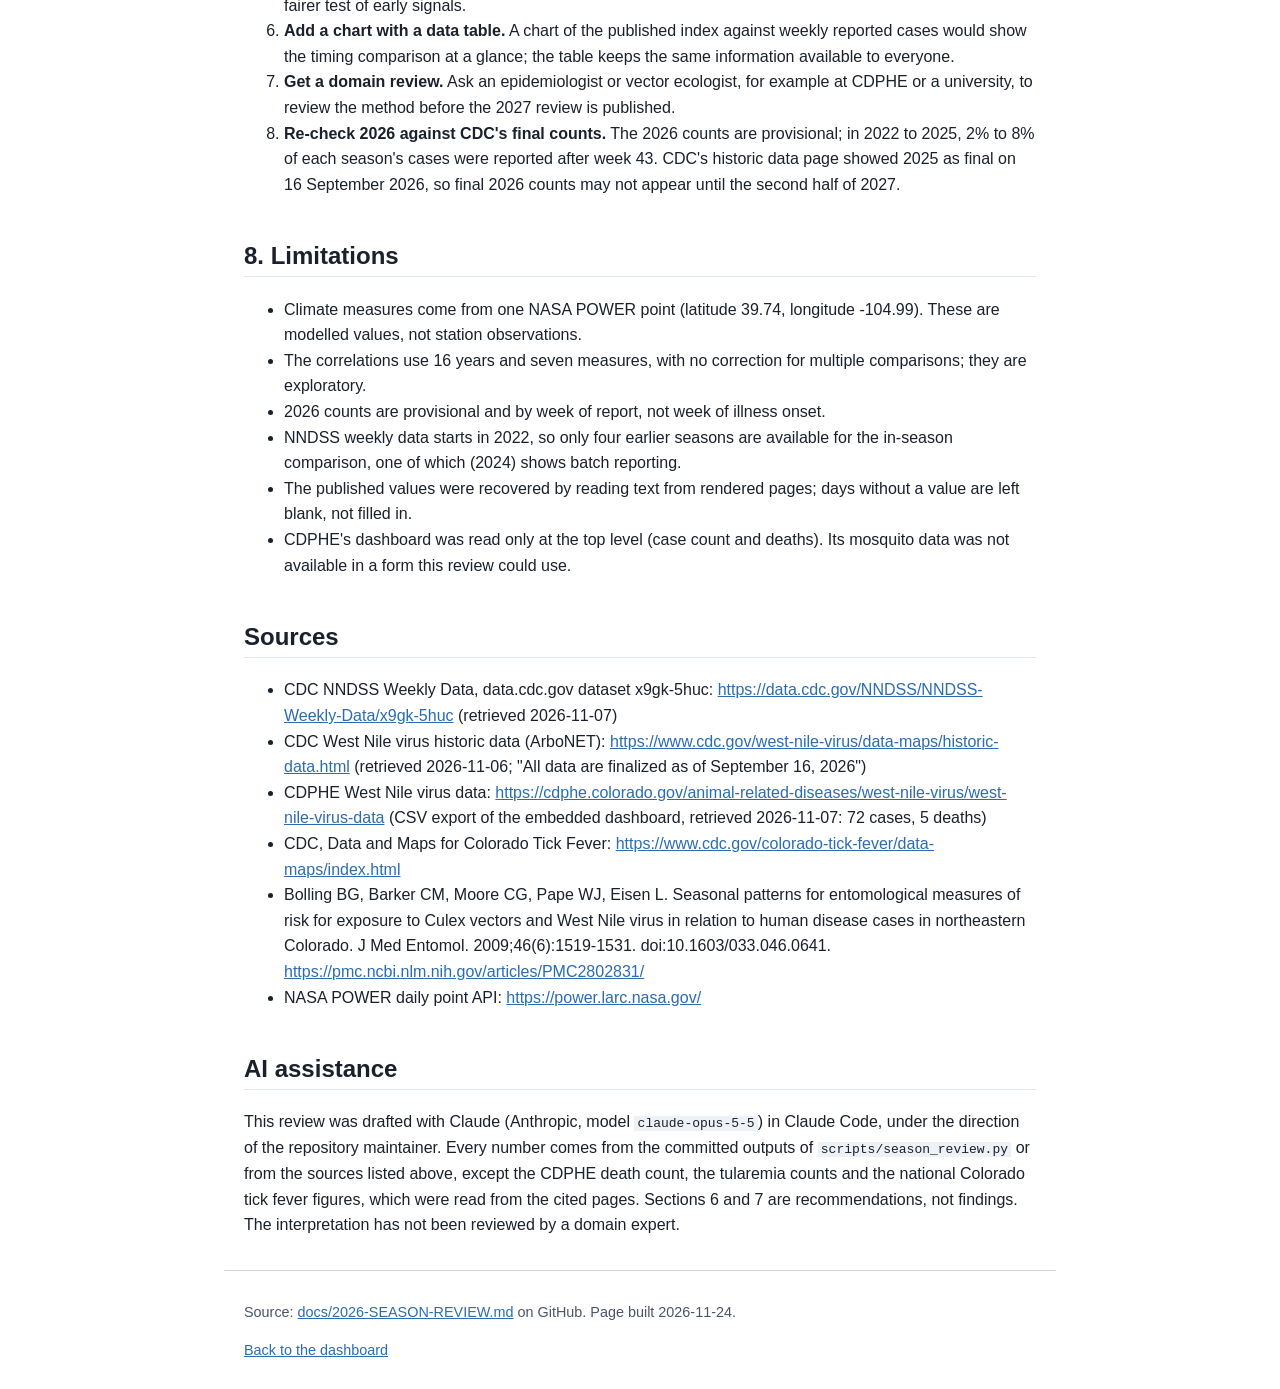
==== commit 11dbcef7: "dashboard: automated update 240 [skip ci] 0fdaedbe766ed97993537cdb03d98a2ce11b13ff" ====
--- a/2026-season-review.html
+++ b/2026-season-review.html
@@ -343,7 +343,7 @@
 
 </main>
 <footer>
-  <p>Source: <a href="https://github.com/mgifford/aedesproject-uif/blob/main/docs/2026-SEASON-REVIEW.md">docs/2026-SEASON-REVIEW.md</a> on GitHub. Page built 2026-11-23.</p>
+  <p>Source: <a href="https://github.com/mgifford/aedesproject-uif/blob/main/docs/2026-SEASON-REVIEW.md">docs/2026-SEASON-REVIEW.md</a> on GitHub. Page built 2026-11-24.</p>
   <p><a href="index.html">Back to the dashboard</a></p>
 </footer>
 </body>
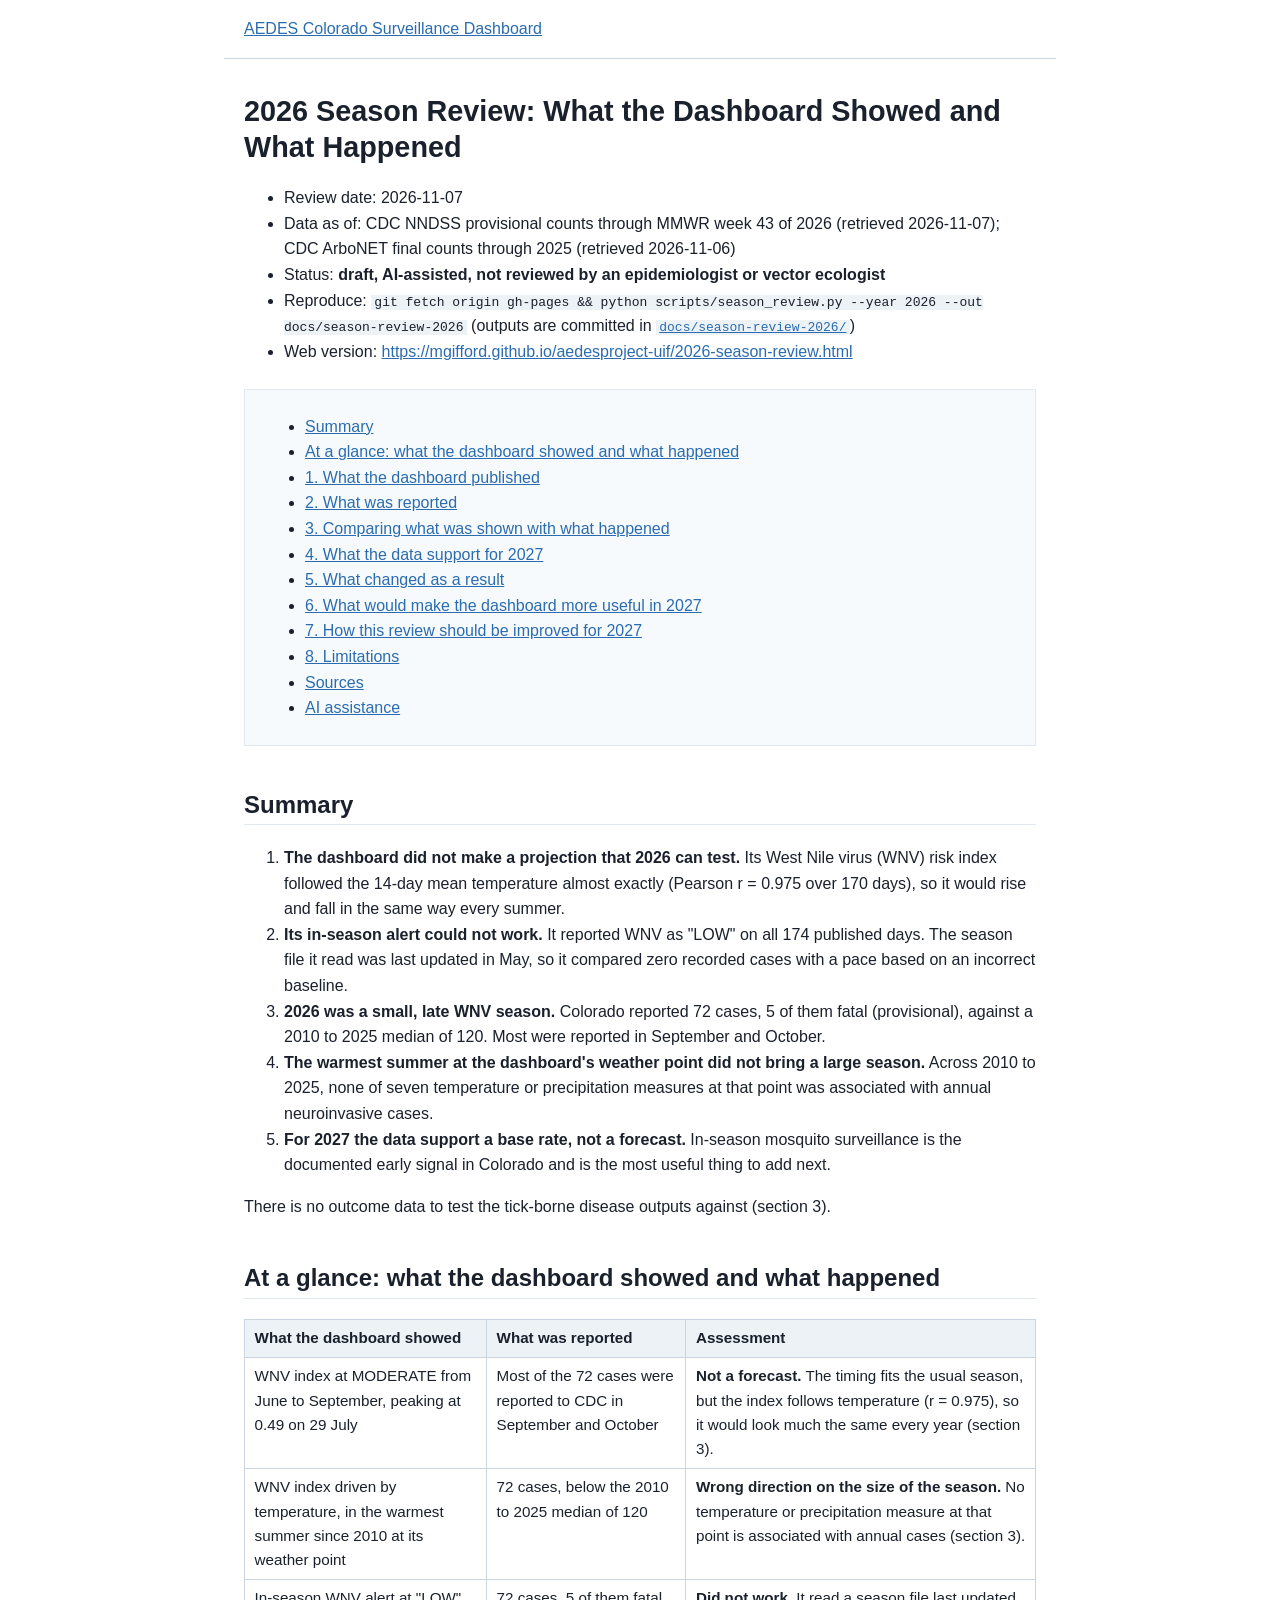
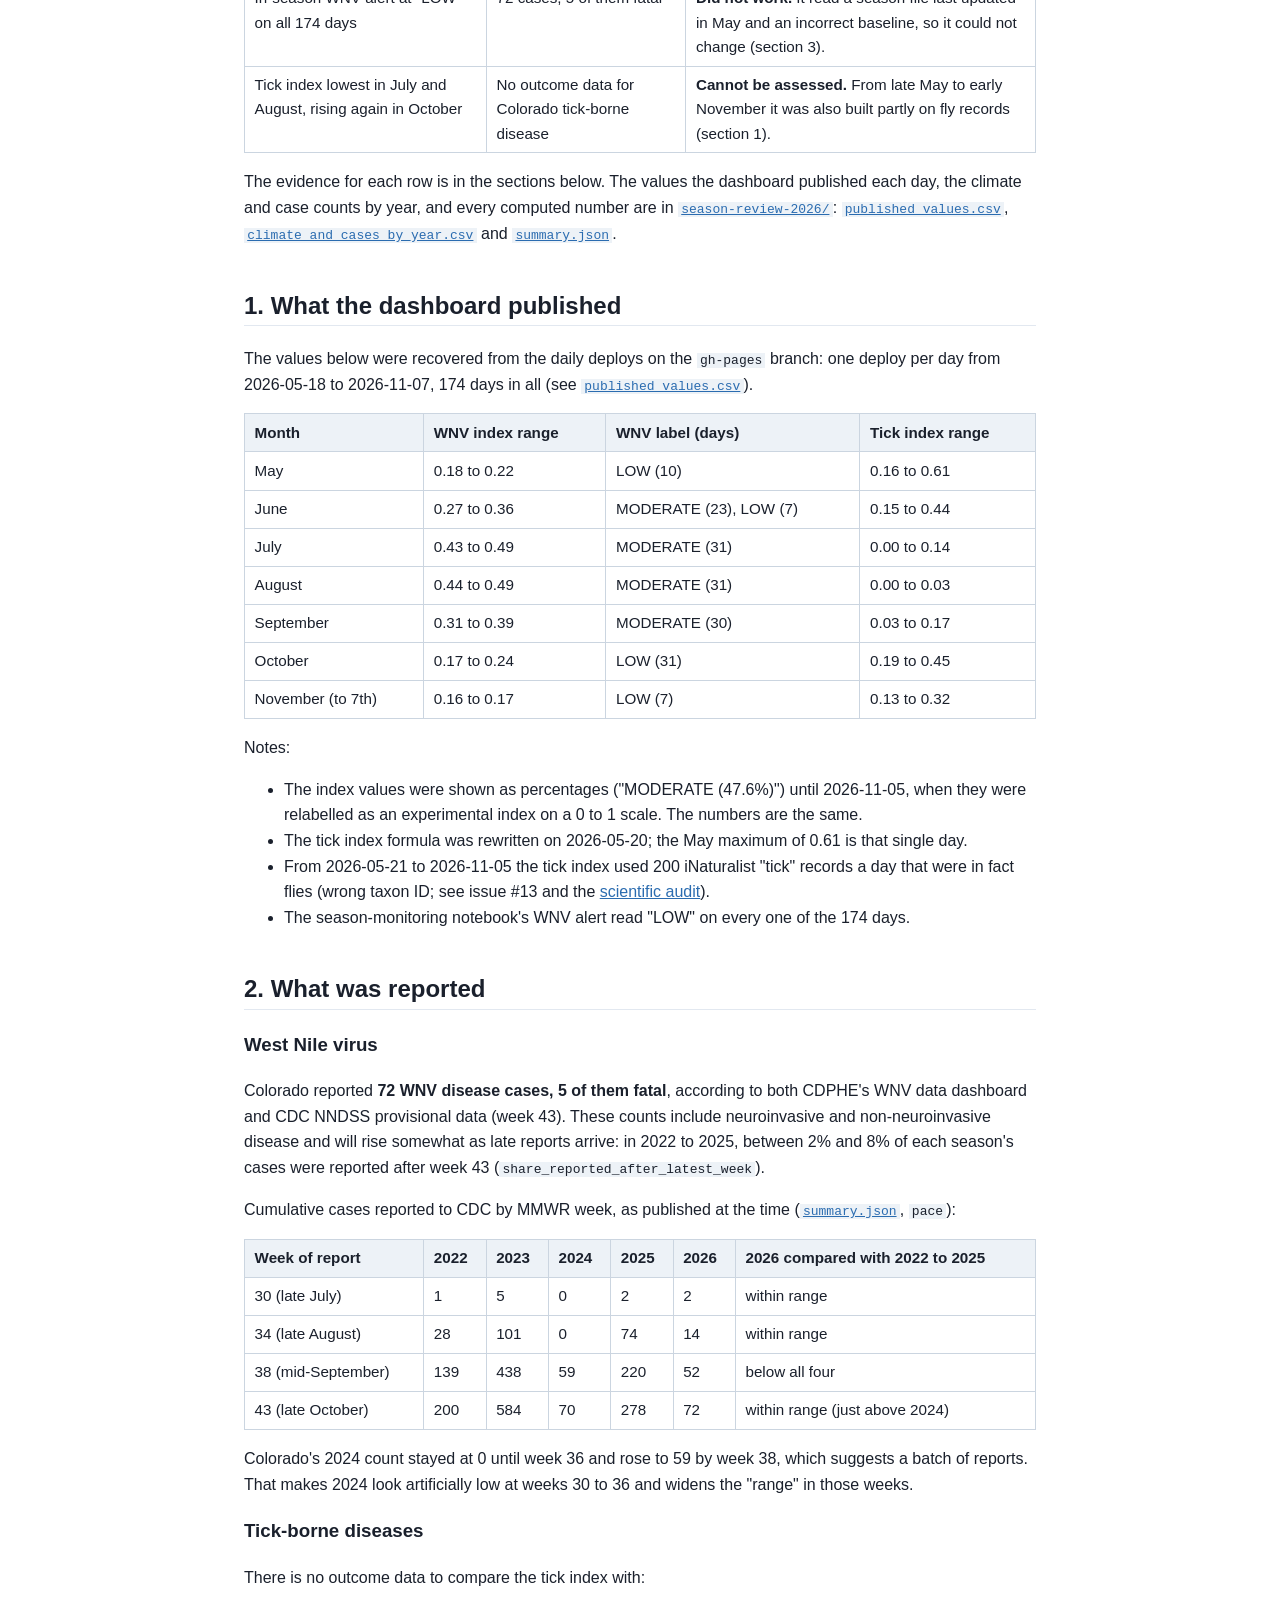
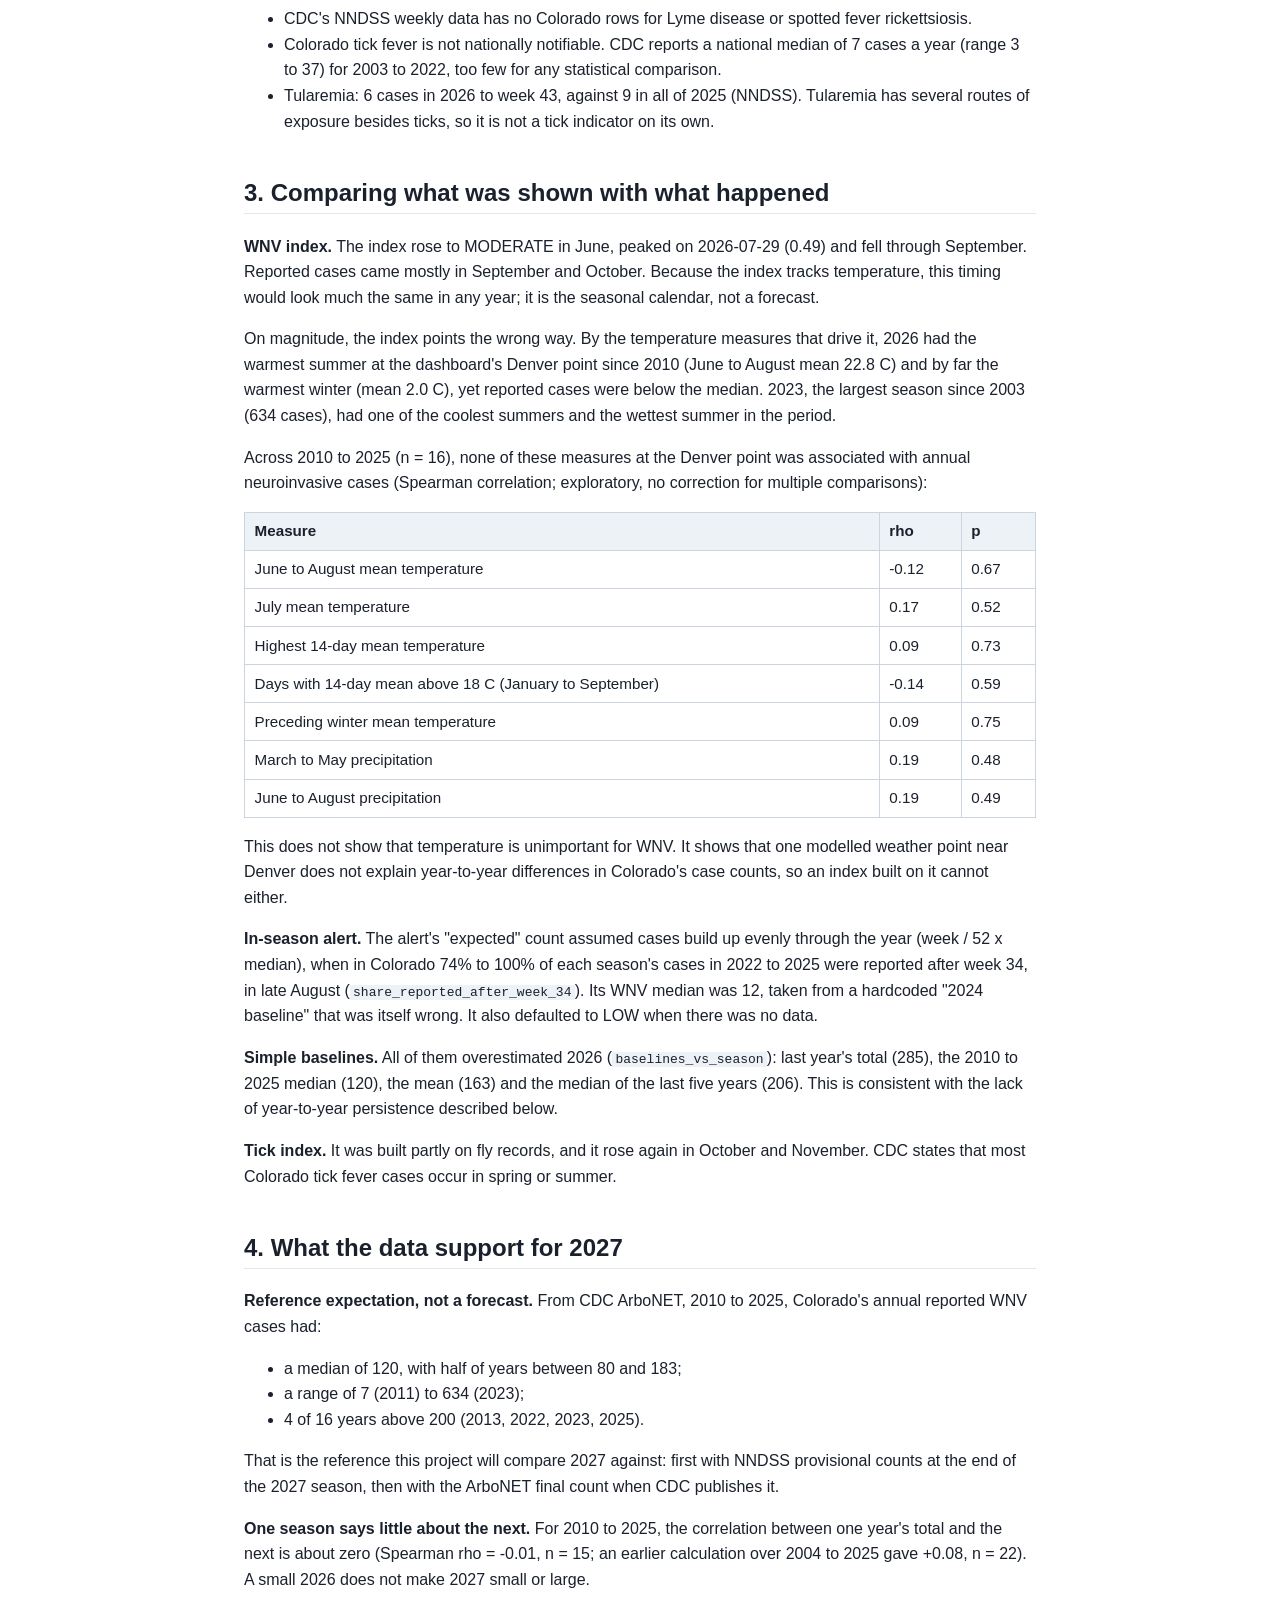
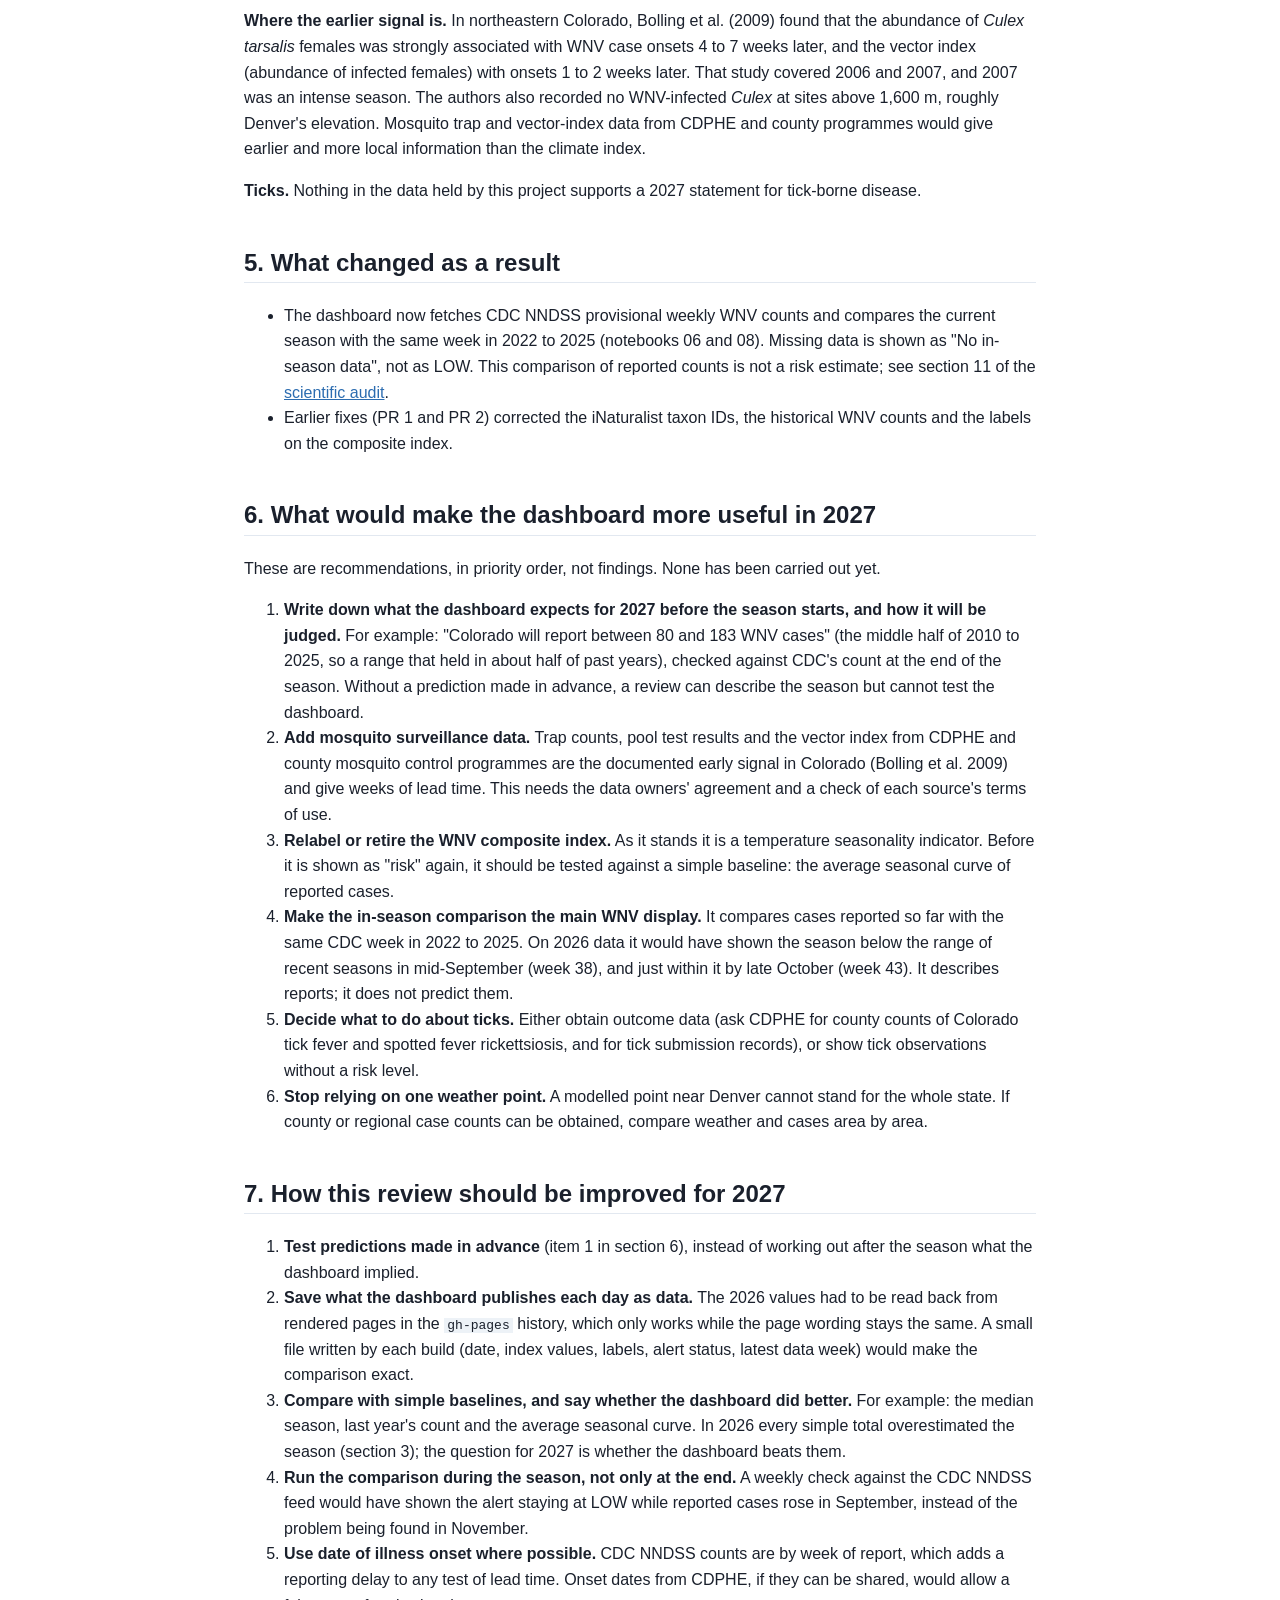
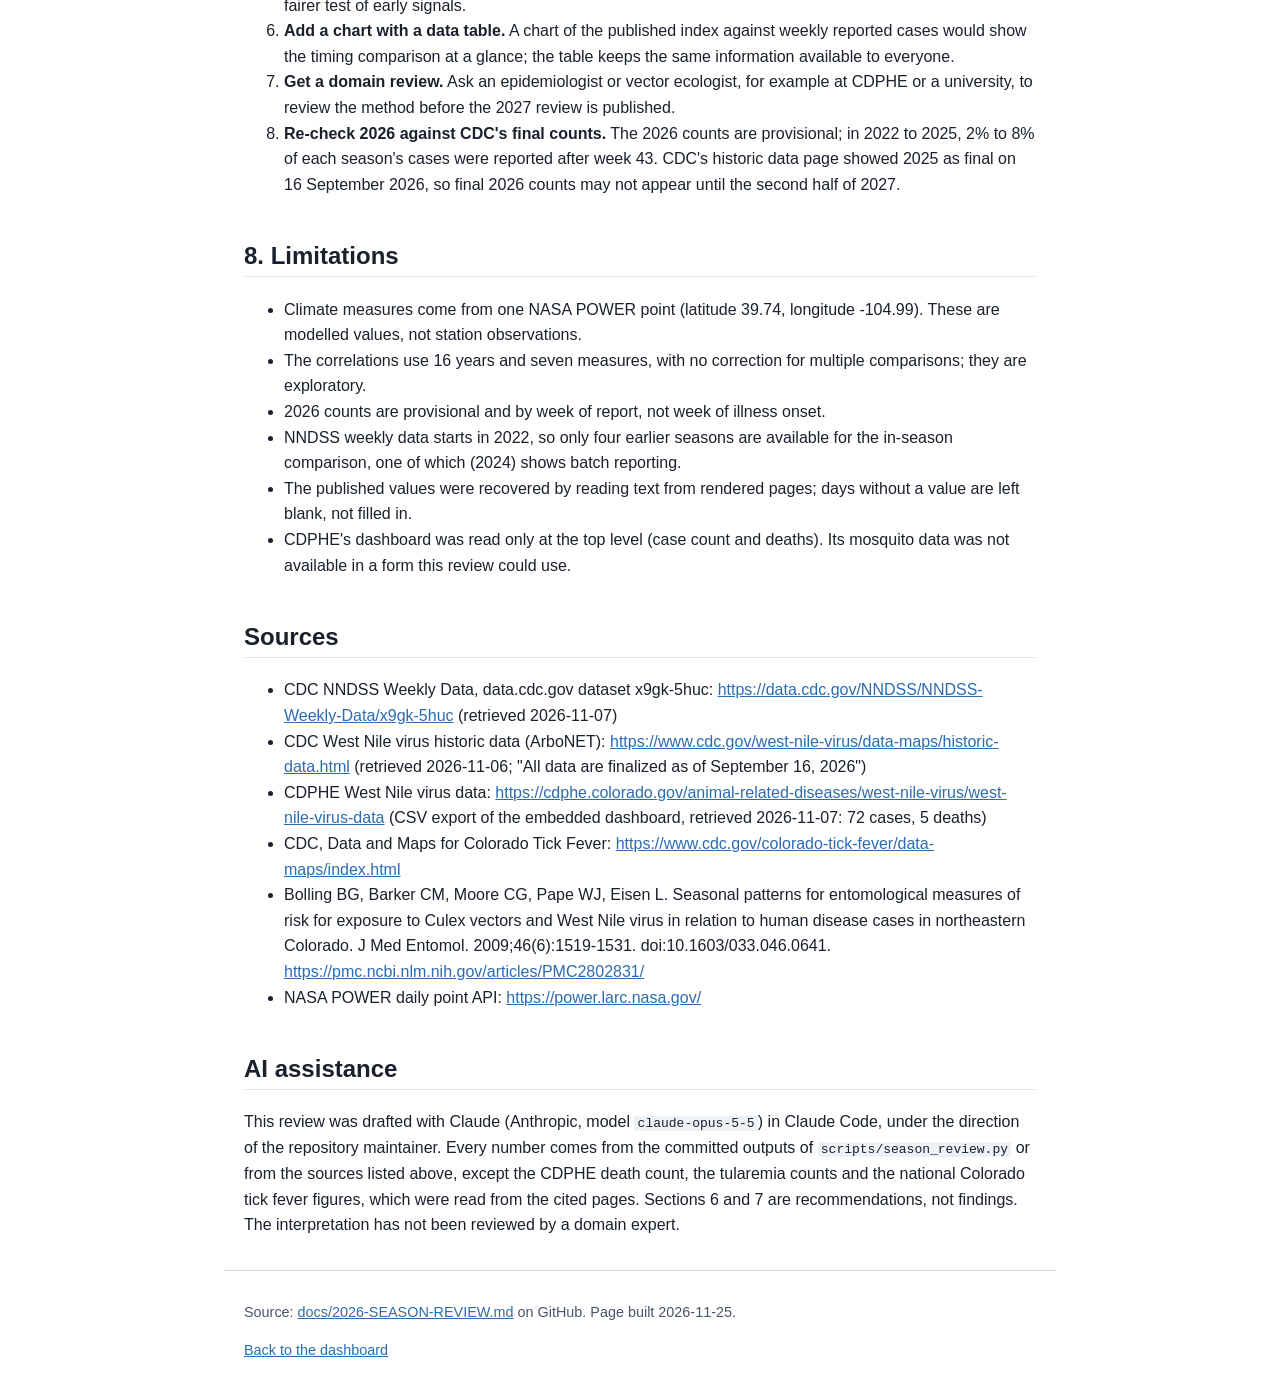
==== commit 966332cc: "dashboard: automated update 241 [skip ci] 0fdaedbe766ed97993537cdb03d98a2ce11b13ff" ====
--- a/2026-season-review.html
+++ b/2026-season-review.html
@@ -343,7 +343,7 @@
 
 </main>
 <footer>
-  <p>Source: <a href="https://github.com/mgifford/aedesproject-uif/blob/main/docs/2026-SEASON-REVIEW.md">docs/2026-SEASON-REVIEW.md</a> on GitHub. Page built 2026-11-24.</p>
+  <p>Source: <a href="https://github.com/mgifford/aedesproject-uif/blob/main/docs/2026-SEASON-REVIEW.md">docs/2026-SEASON-REVIEW.md</a> on GitHub. Page built 2026-11-25.</p>
   <p><a href="index.html">Back to the dashboard</a></p>
 </footer>
 </body>
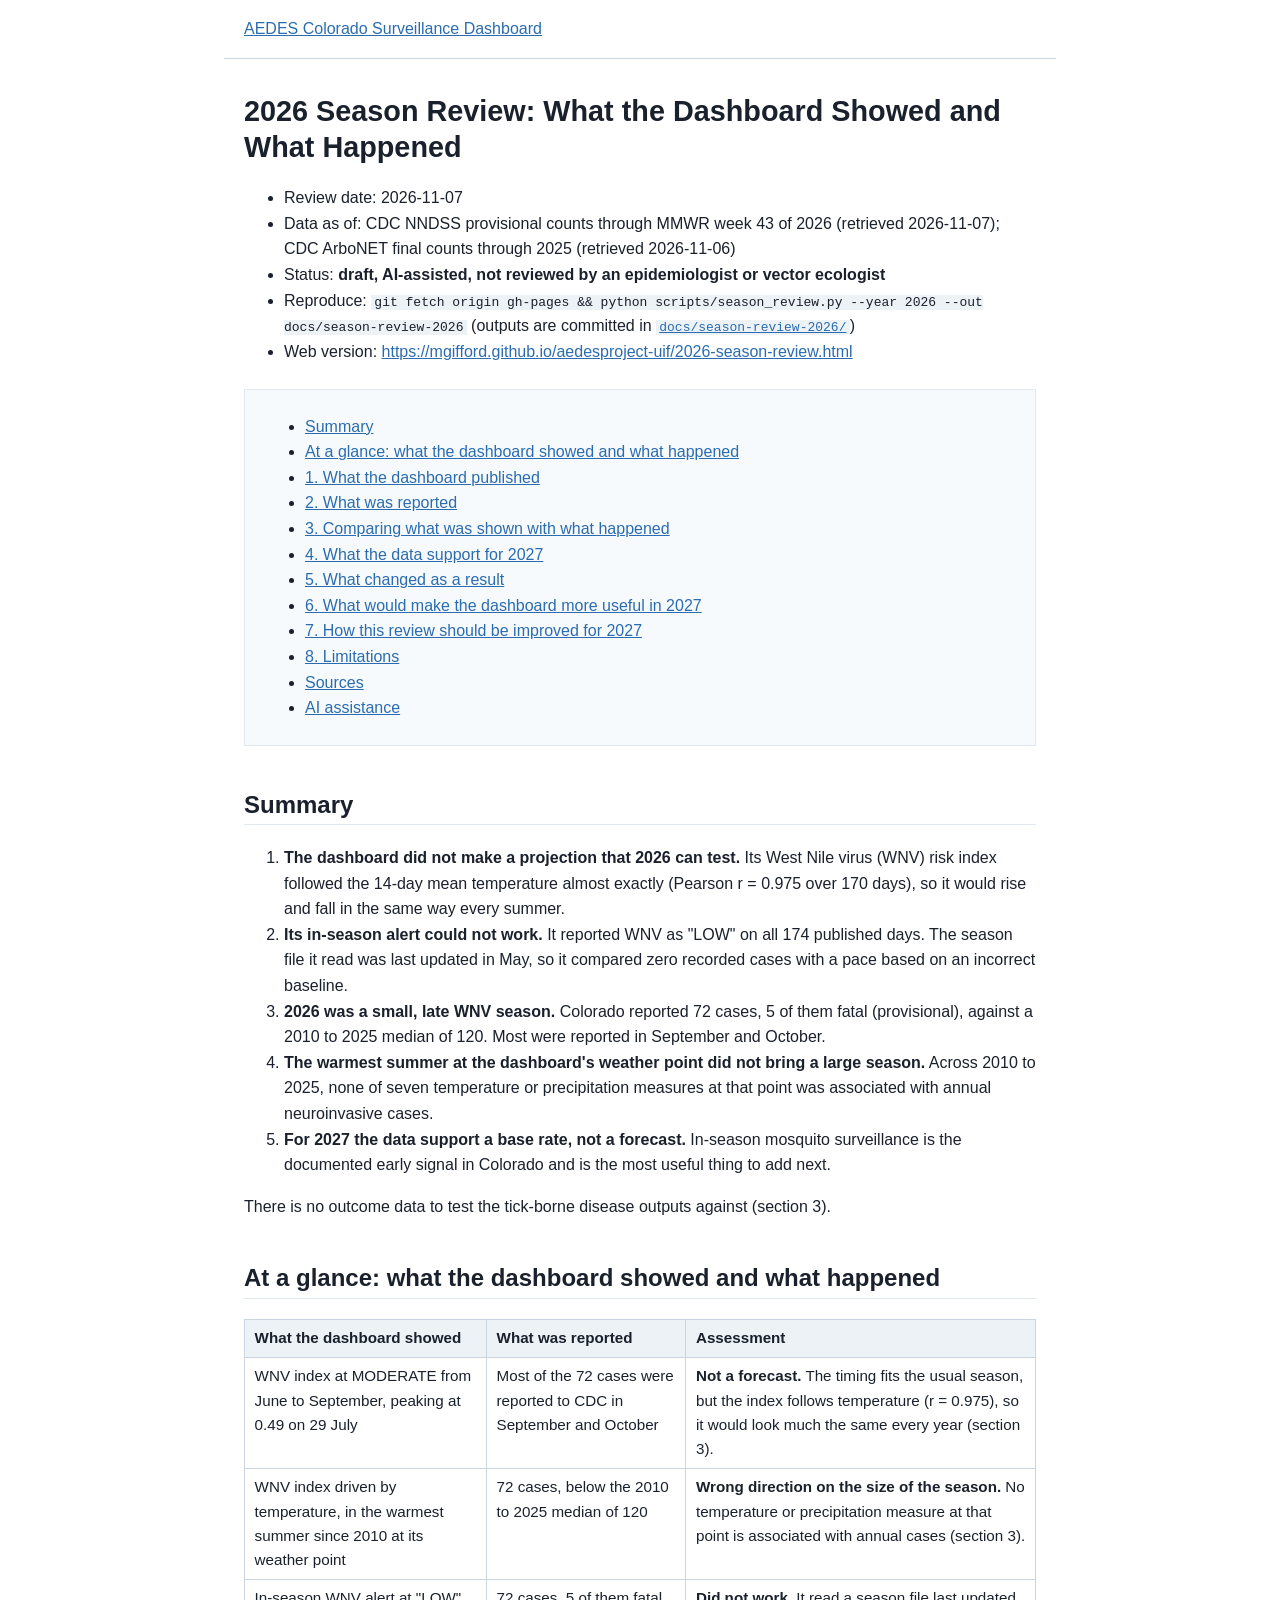
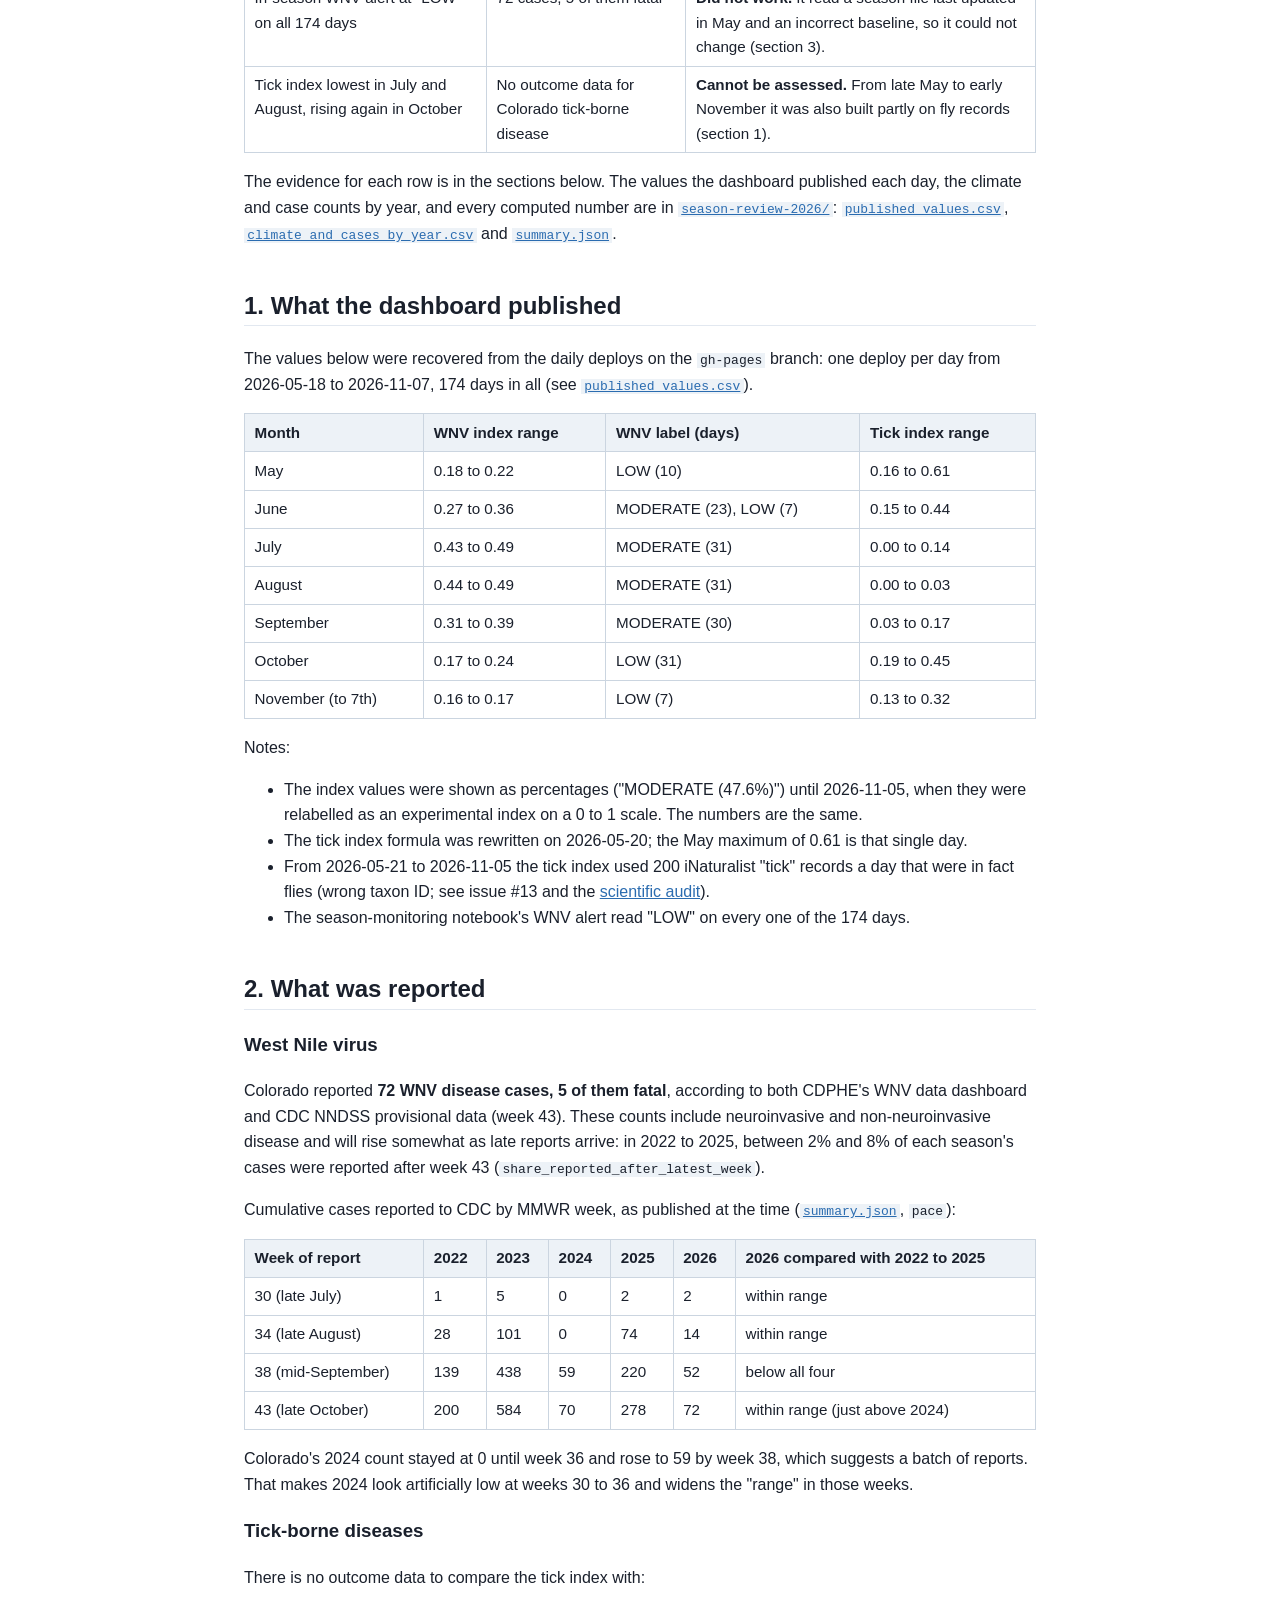
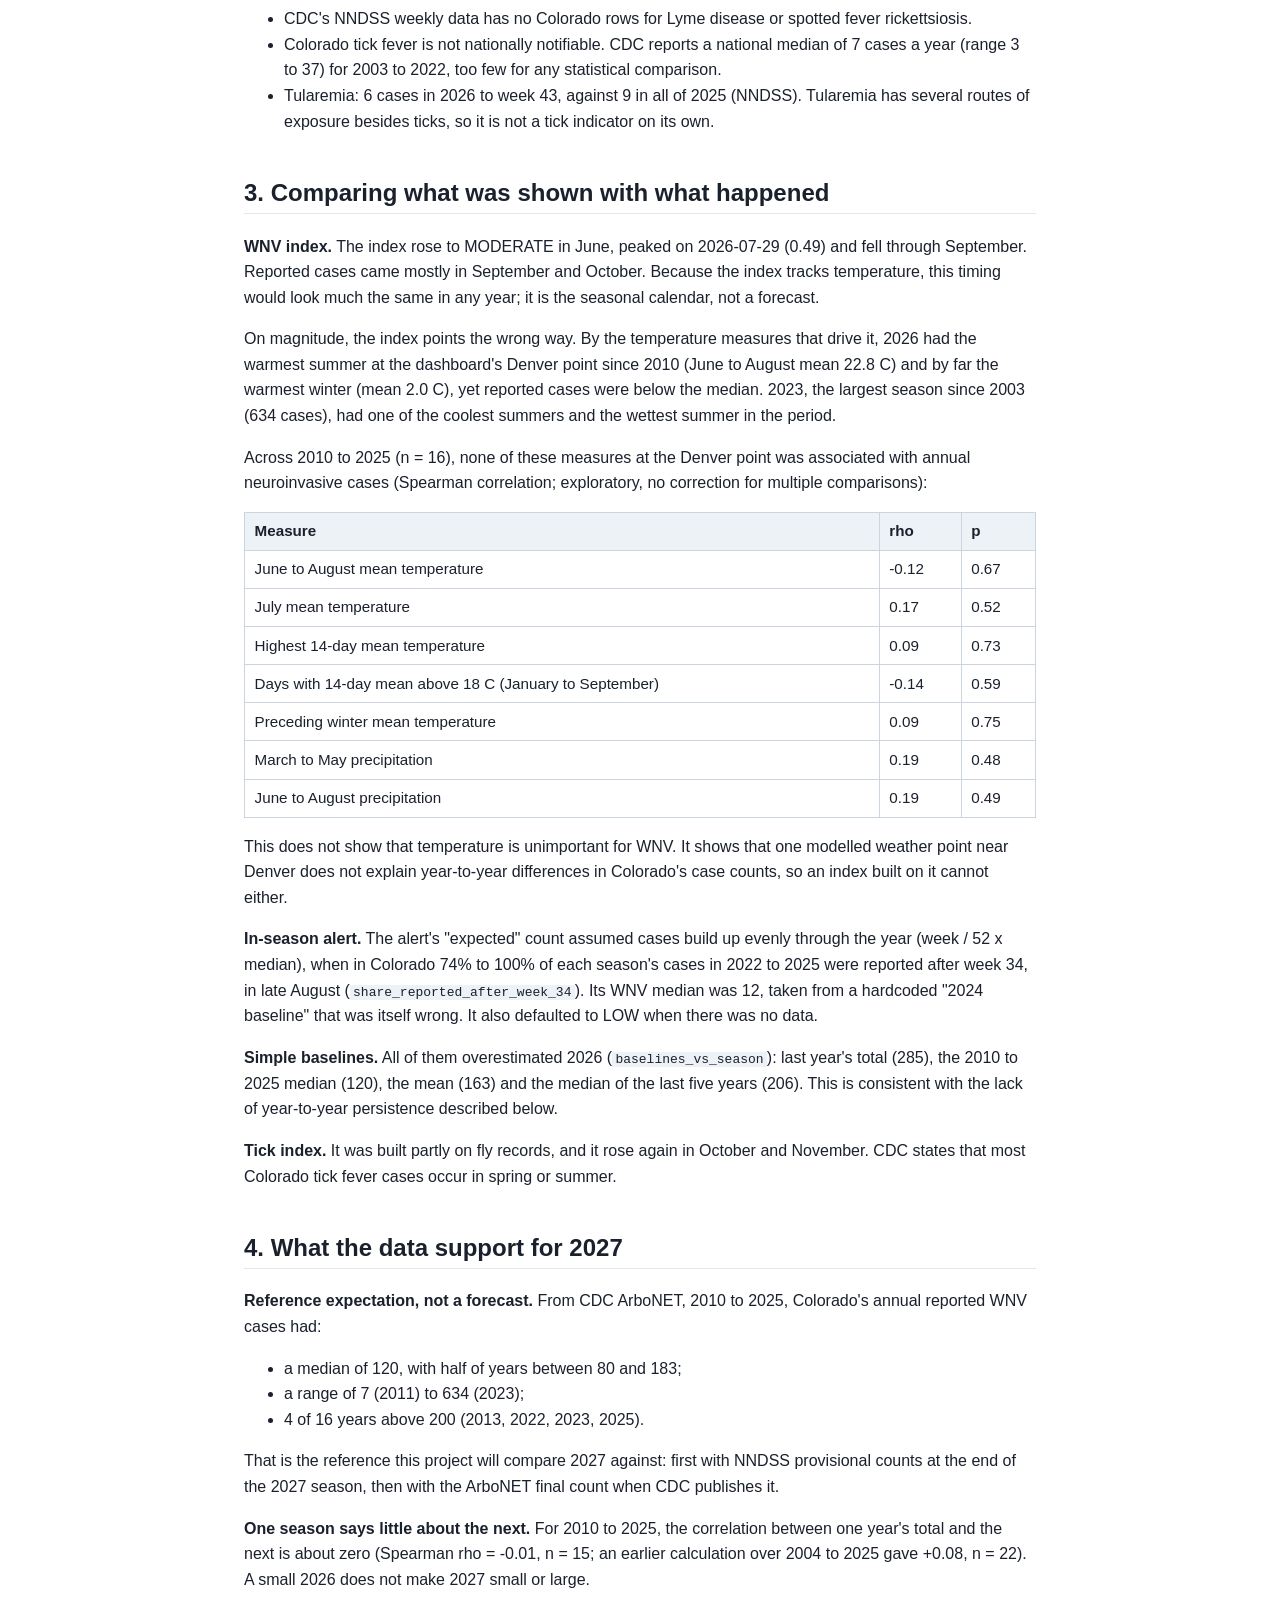
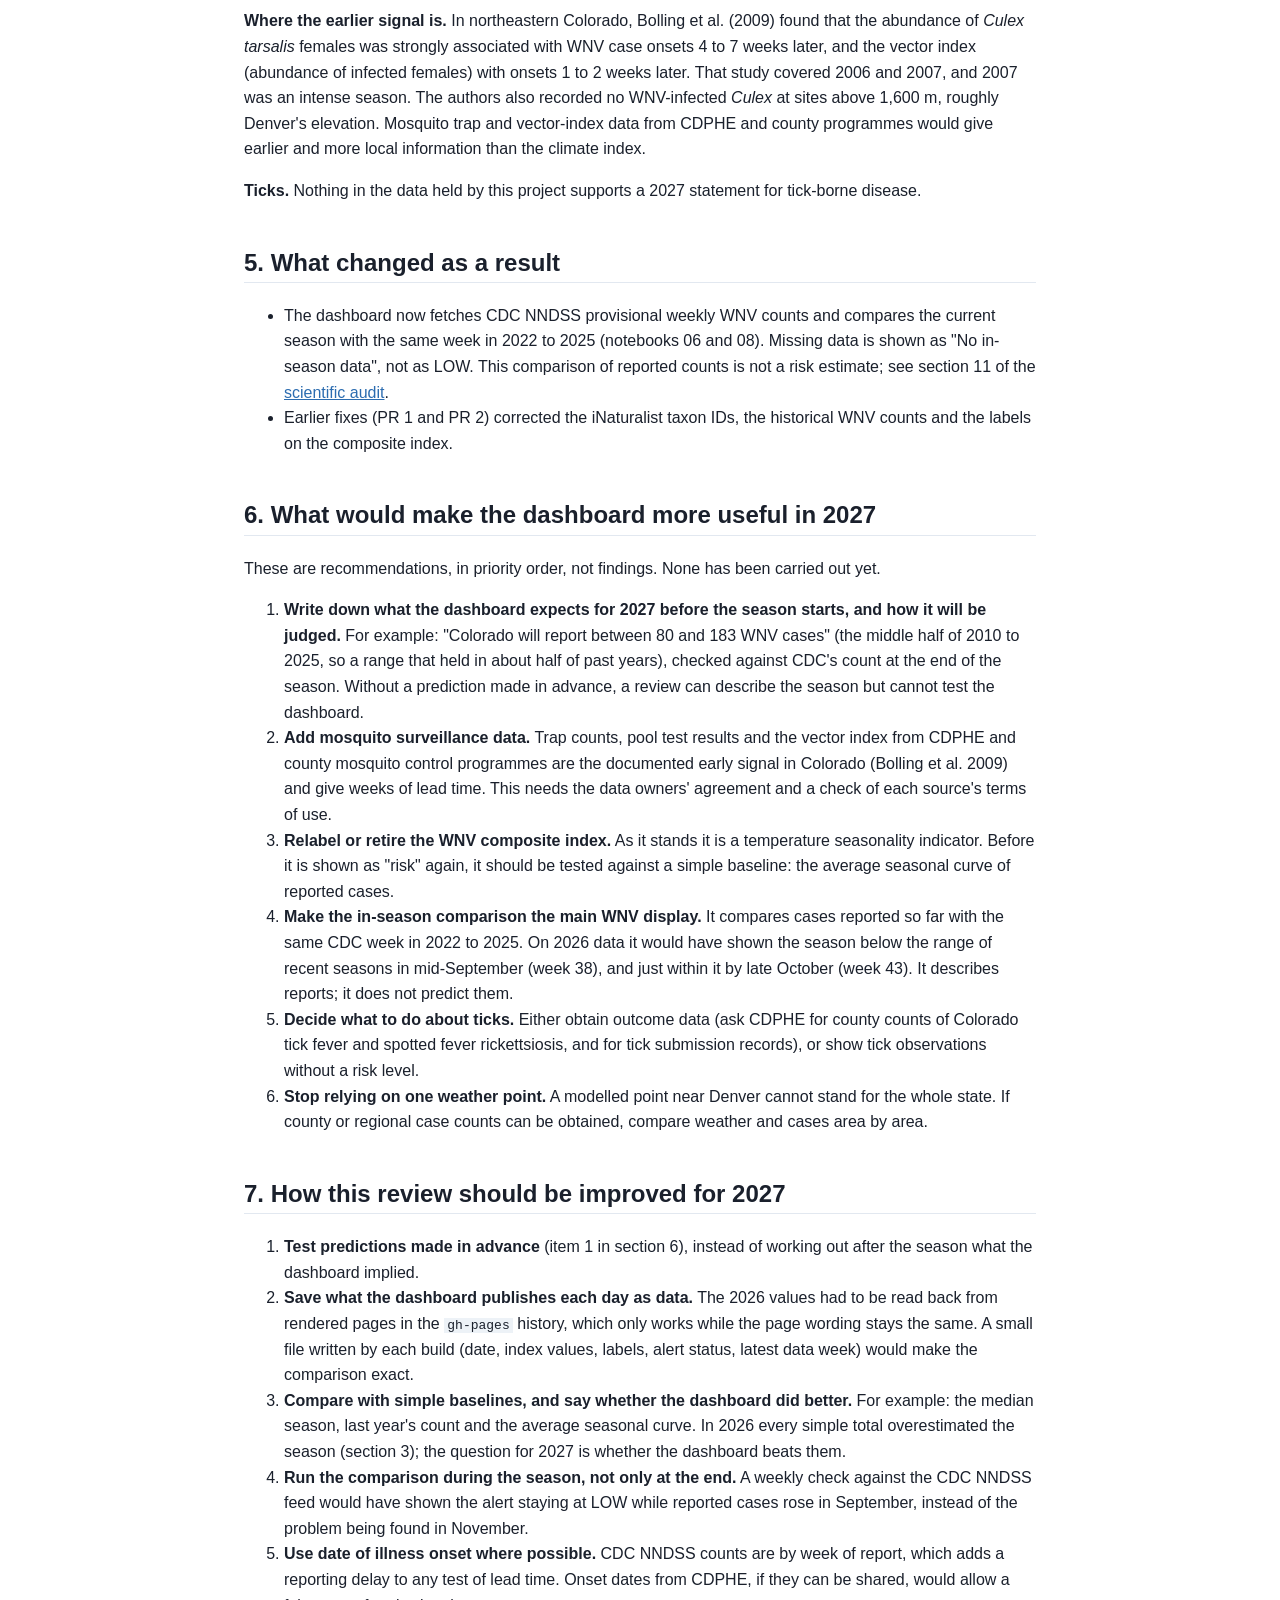
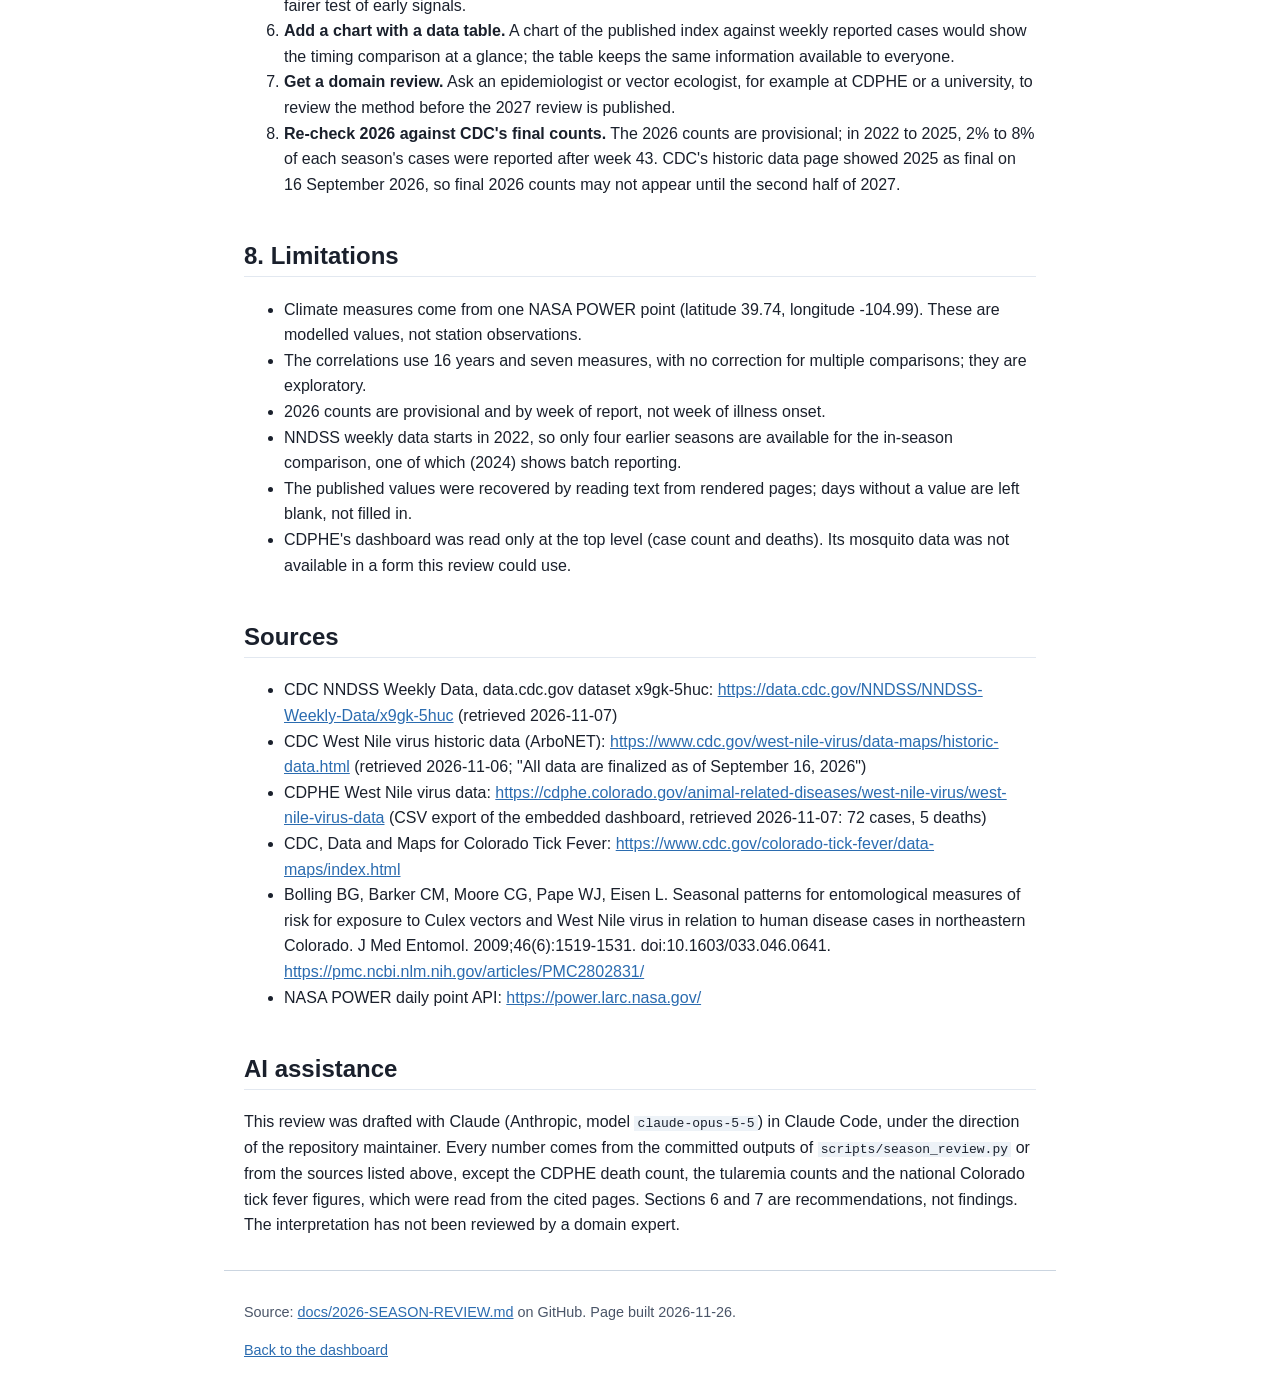
==== commit 4e39ceb9: "dashboard: automated update 242 [skip ci] 0fdaedbe766ed97993537cdb03d98a2ce11b13ff" ====
--- a/2026-season-review.html
+++ b/2026-season-review.html
@@ -343,7 +343,7 @@
 
 </main>
 <footer>
-  <p>Source: <a href="https://github.com/mgifford/aedesproject-uif/blob/main/docs/2026-SEASON-REVIEW.md">docs/2026-SEASON-REVIEW.md</a> on GitHub. Page built 2026-11-25.</p>
+  <p>Source: <a href="https://github.com/mgifford/aedesproject-uif/blob/main/docs/2026-SEASON-REVIEW.md">docs/2026-SEASON-REVIEW.md</a> on GitHub. Page built 2026-11-26.</p>
   <p><a href="index.html">Back to the dashboard</a></p>
 </footer>
 </body>
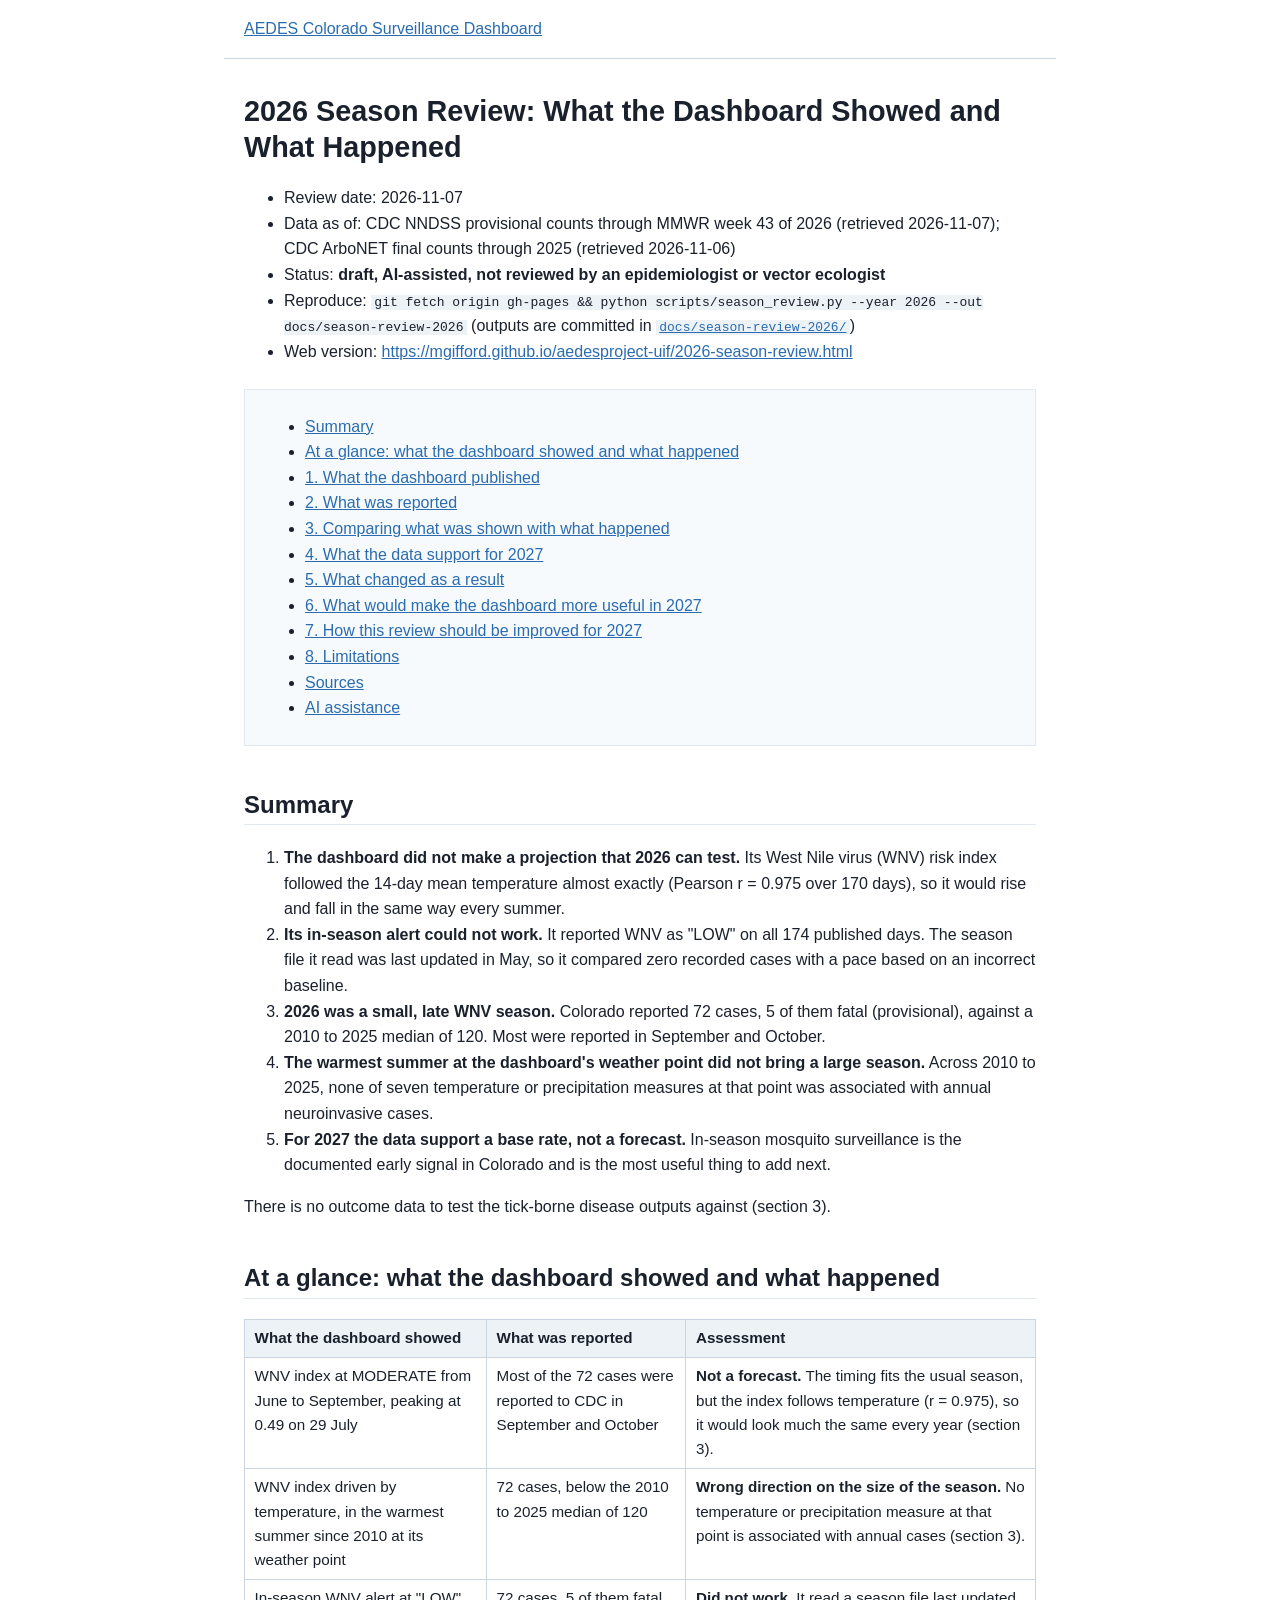
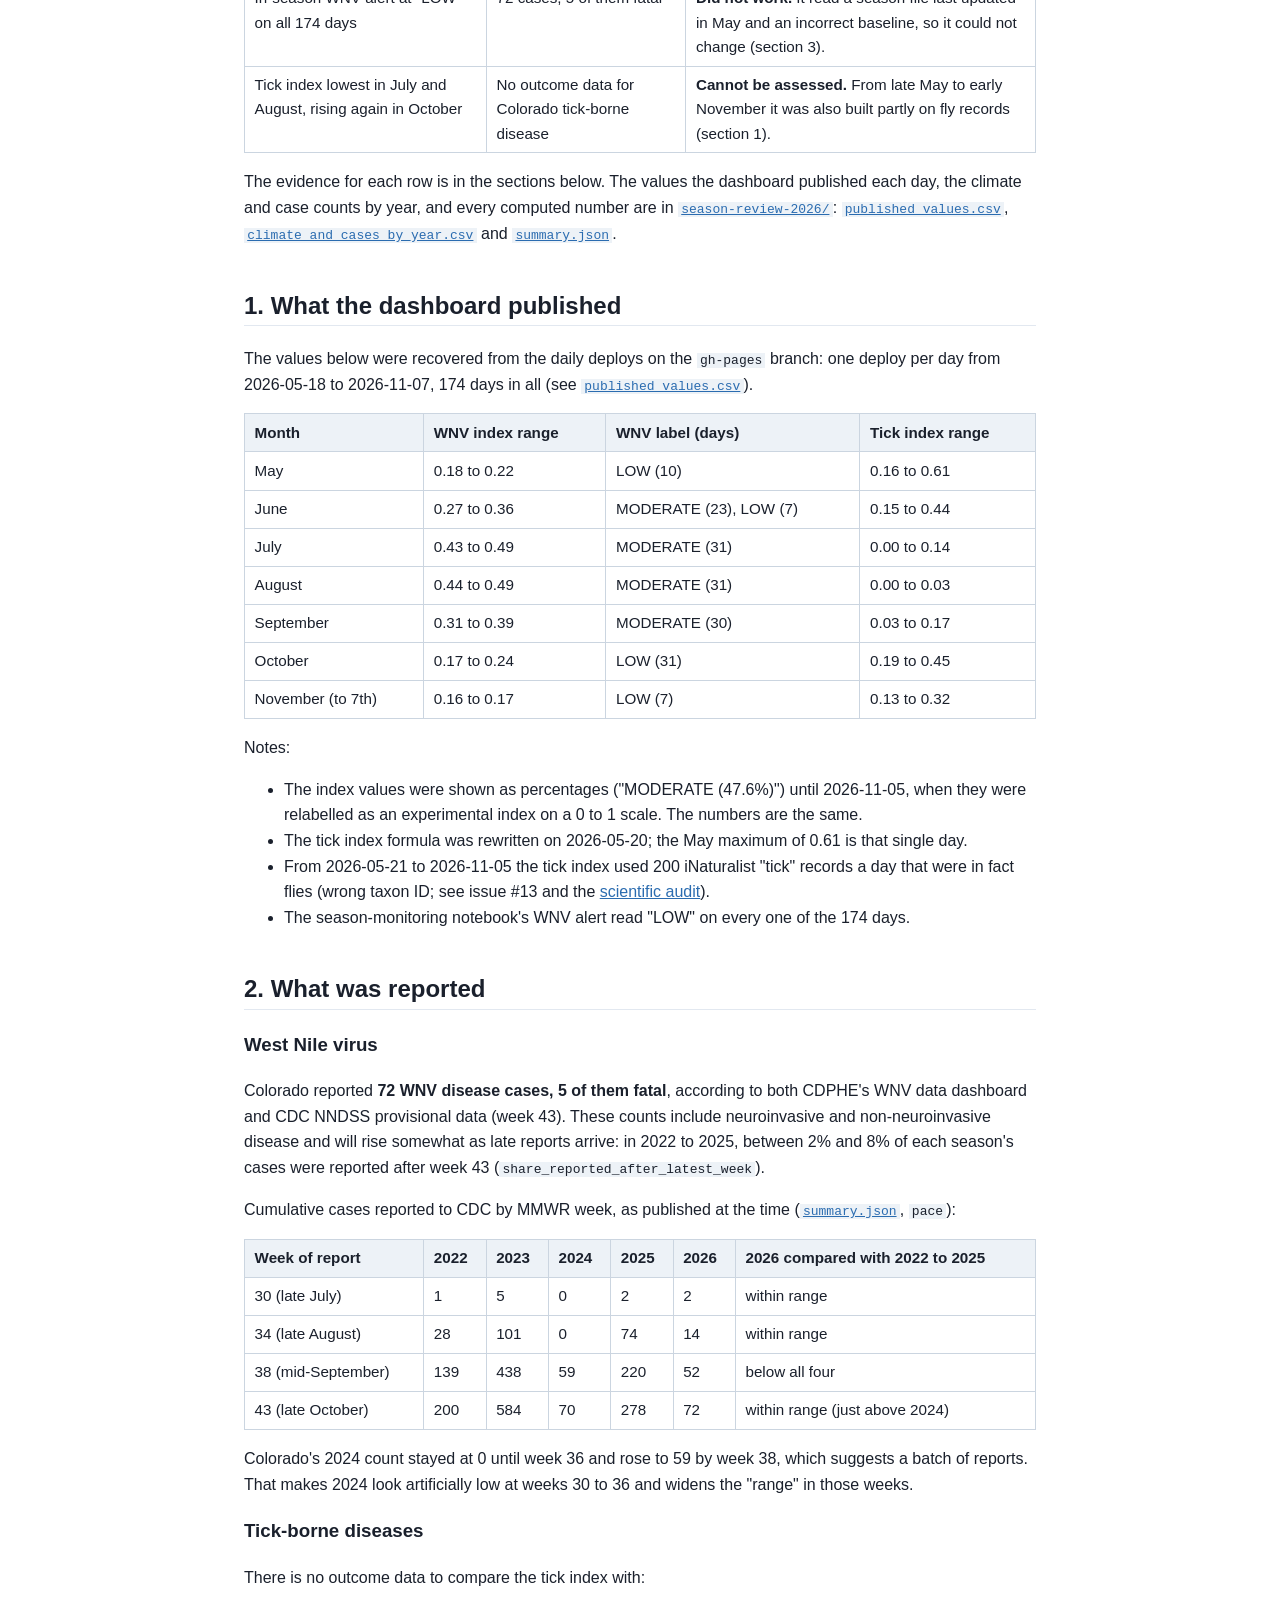
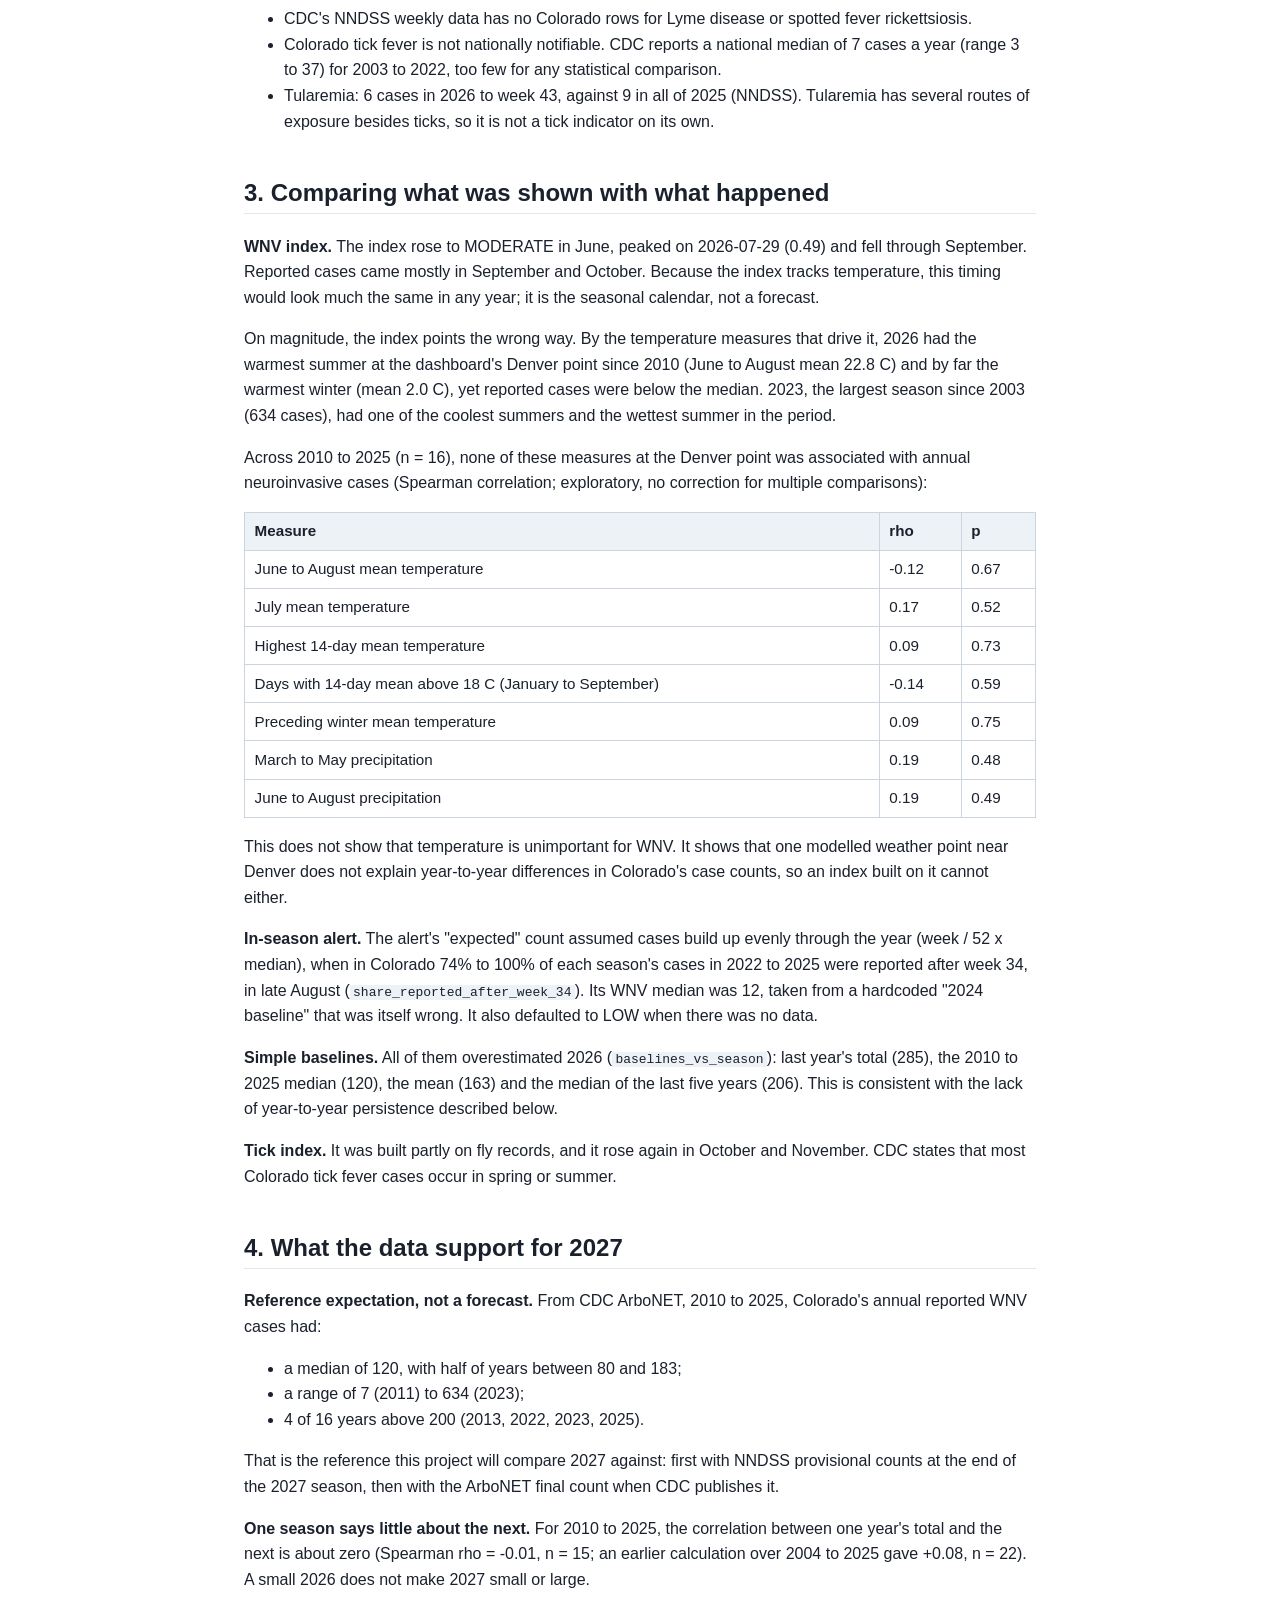
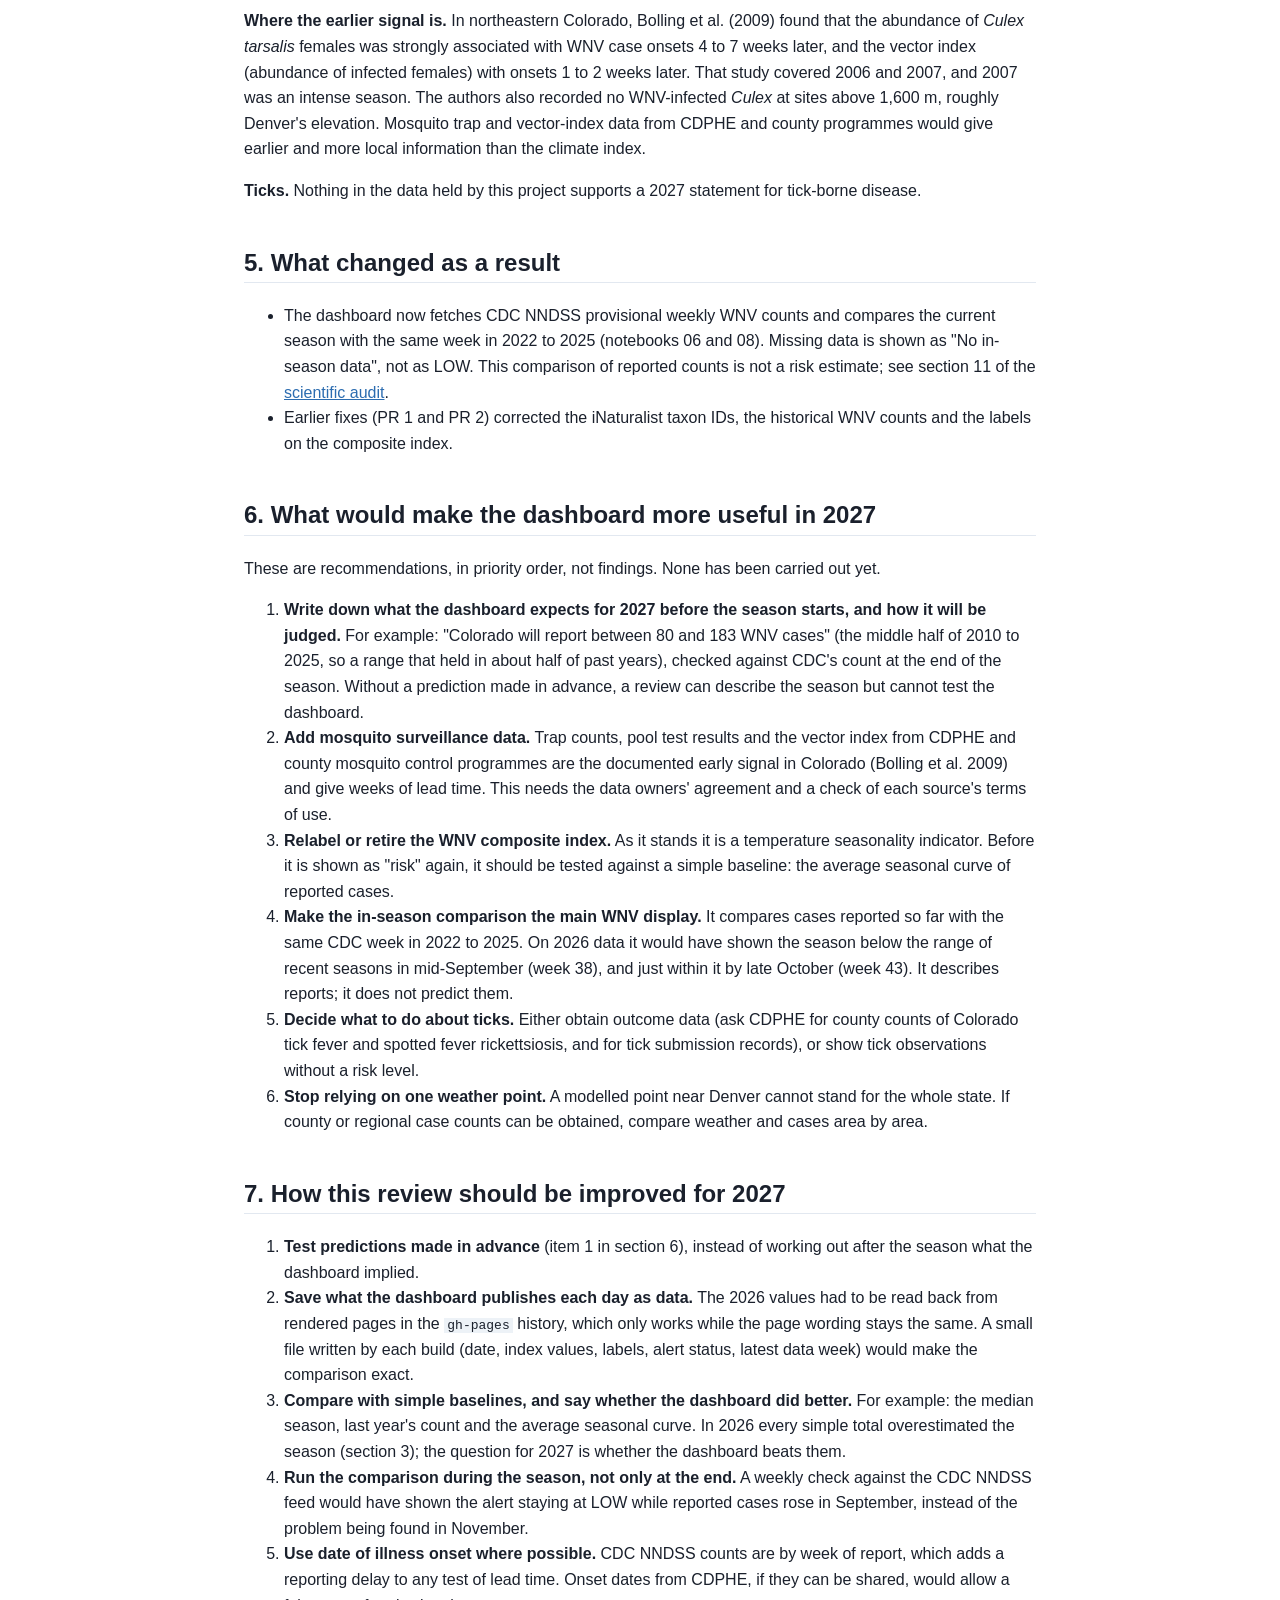
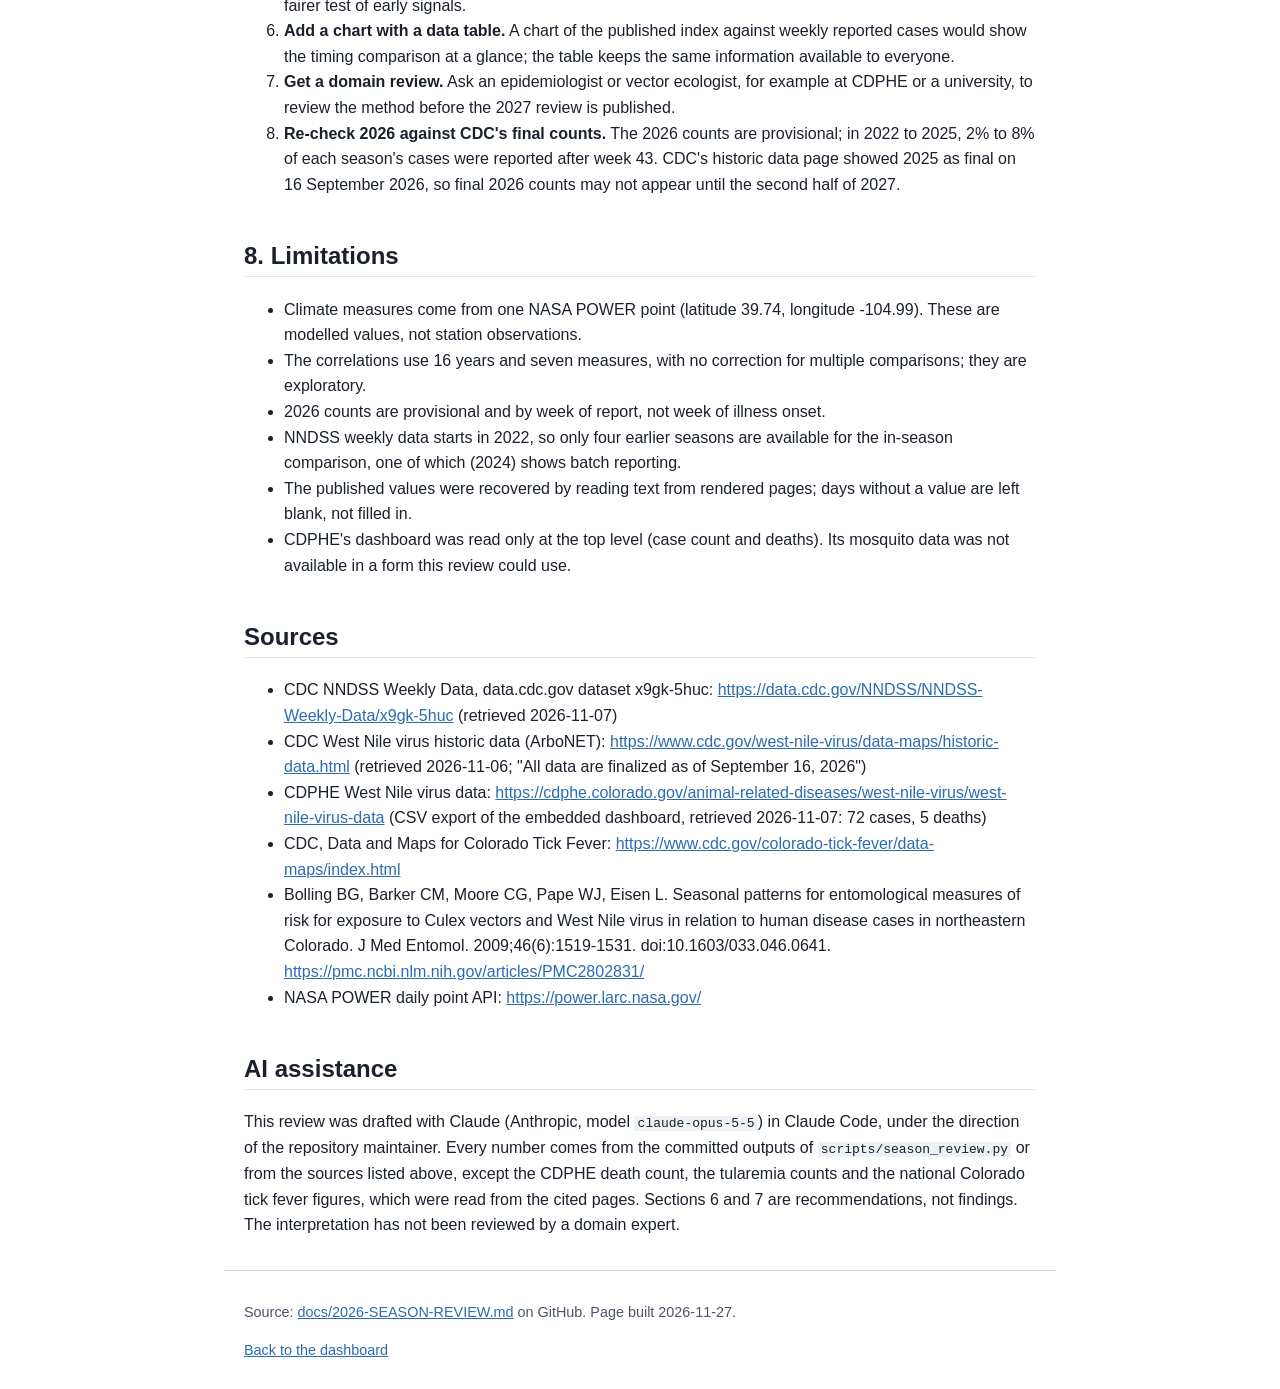
==== commit e47d4795: "dashboard: automated update 243 [skip ci] 0fdaedbe766ed97993537cdb03d98a2ce11b13ff" ====
--- a/2026-season-review.html
+++ b/2026-season-review.html
@@ -343,7 +343,7 @@
 
 </main>
 <footer>
-  <p>Source: <a href="https://github.com/mgifford/aedesproject-uif/blob/main/docs/2026-SEASON-REVIEW.md">docs/2026-SEASON-REVIEW.md</a> on GitHub. Page built 2026-11-26.</p>
+  <p>Source: <a href="https://github.com/mgifford/aedesproject-uif/blob/main/docs/2026-SEASON-REVIEW.md">docs/2026-SEASON-REVIEW.md</a> on GitHub. Page built 2026-11-27.</p>
   <p><a href="index.html">Back to the dashboard</a></p>
 </footer>
 </body>
